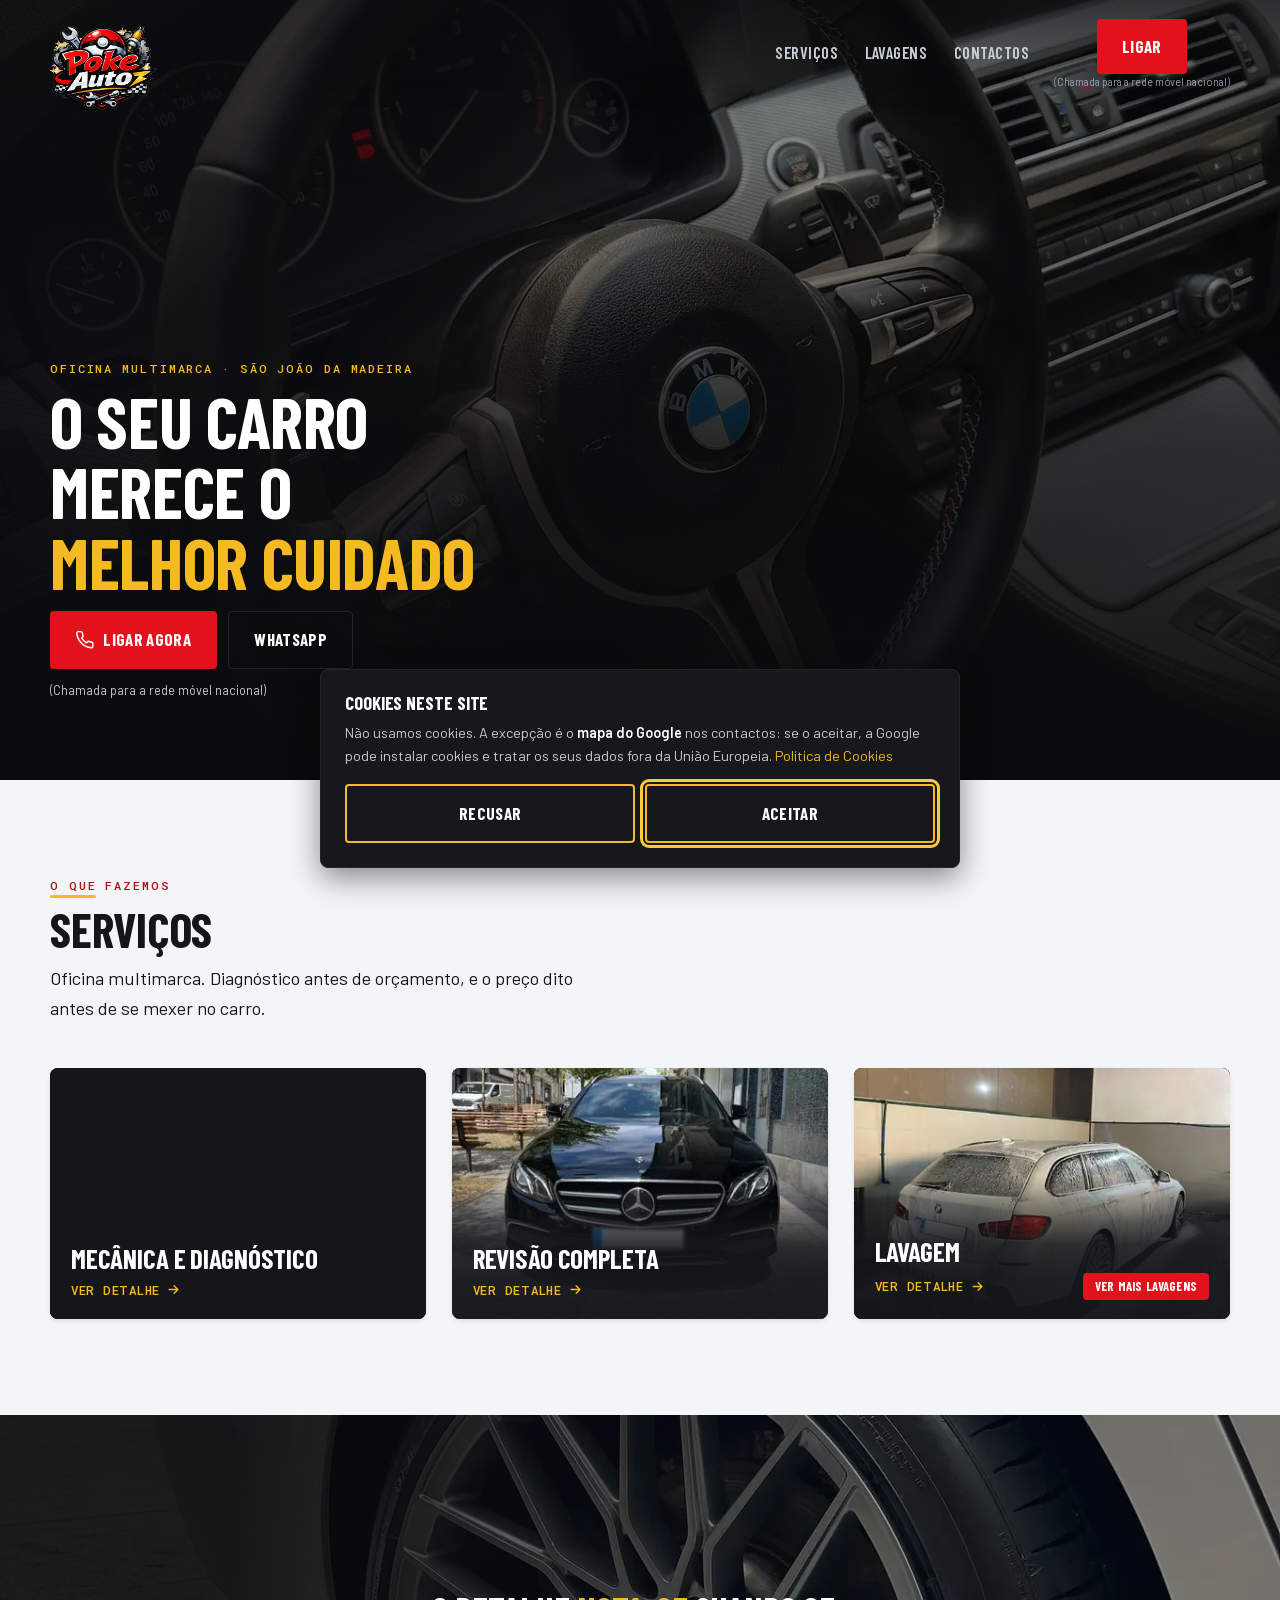
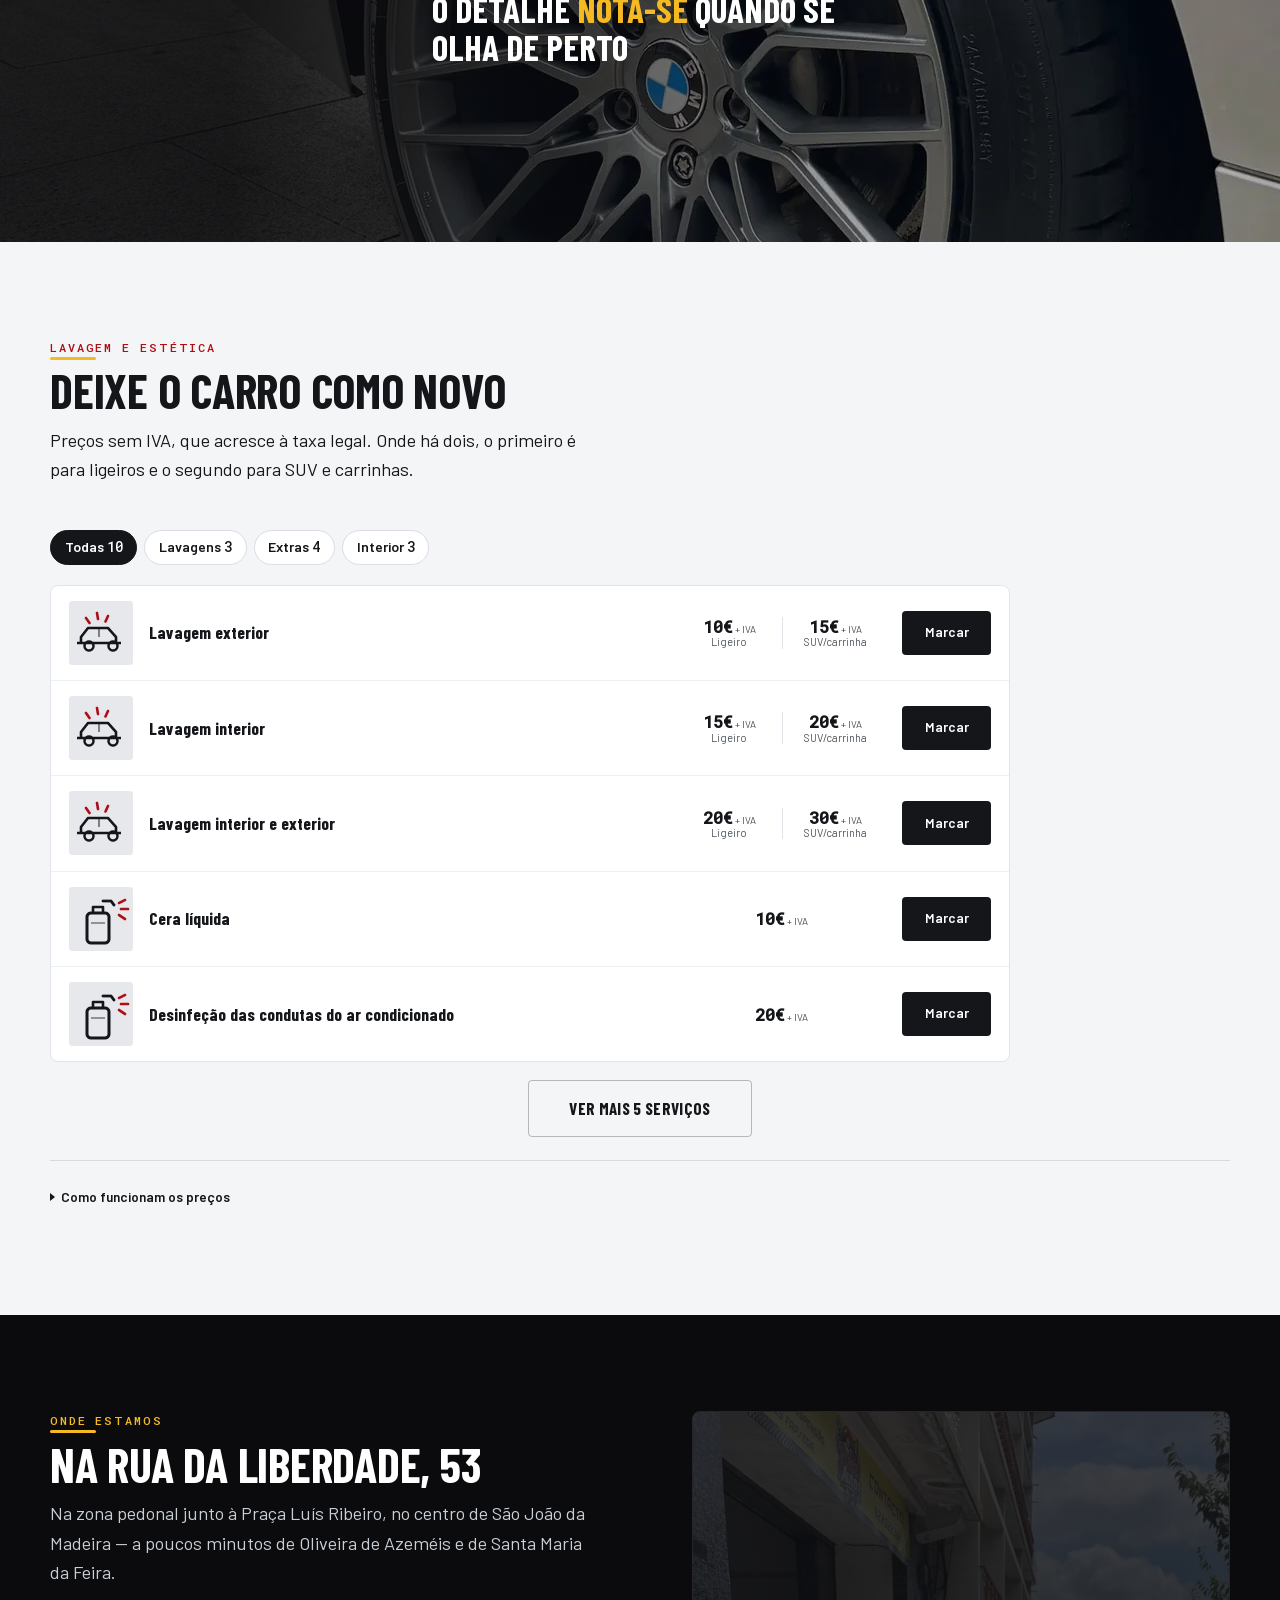
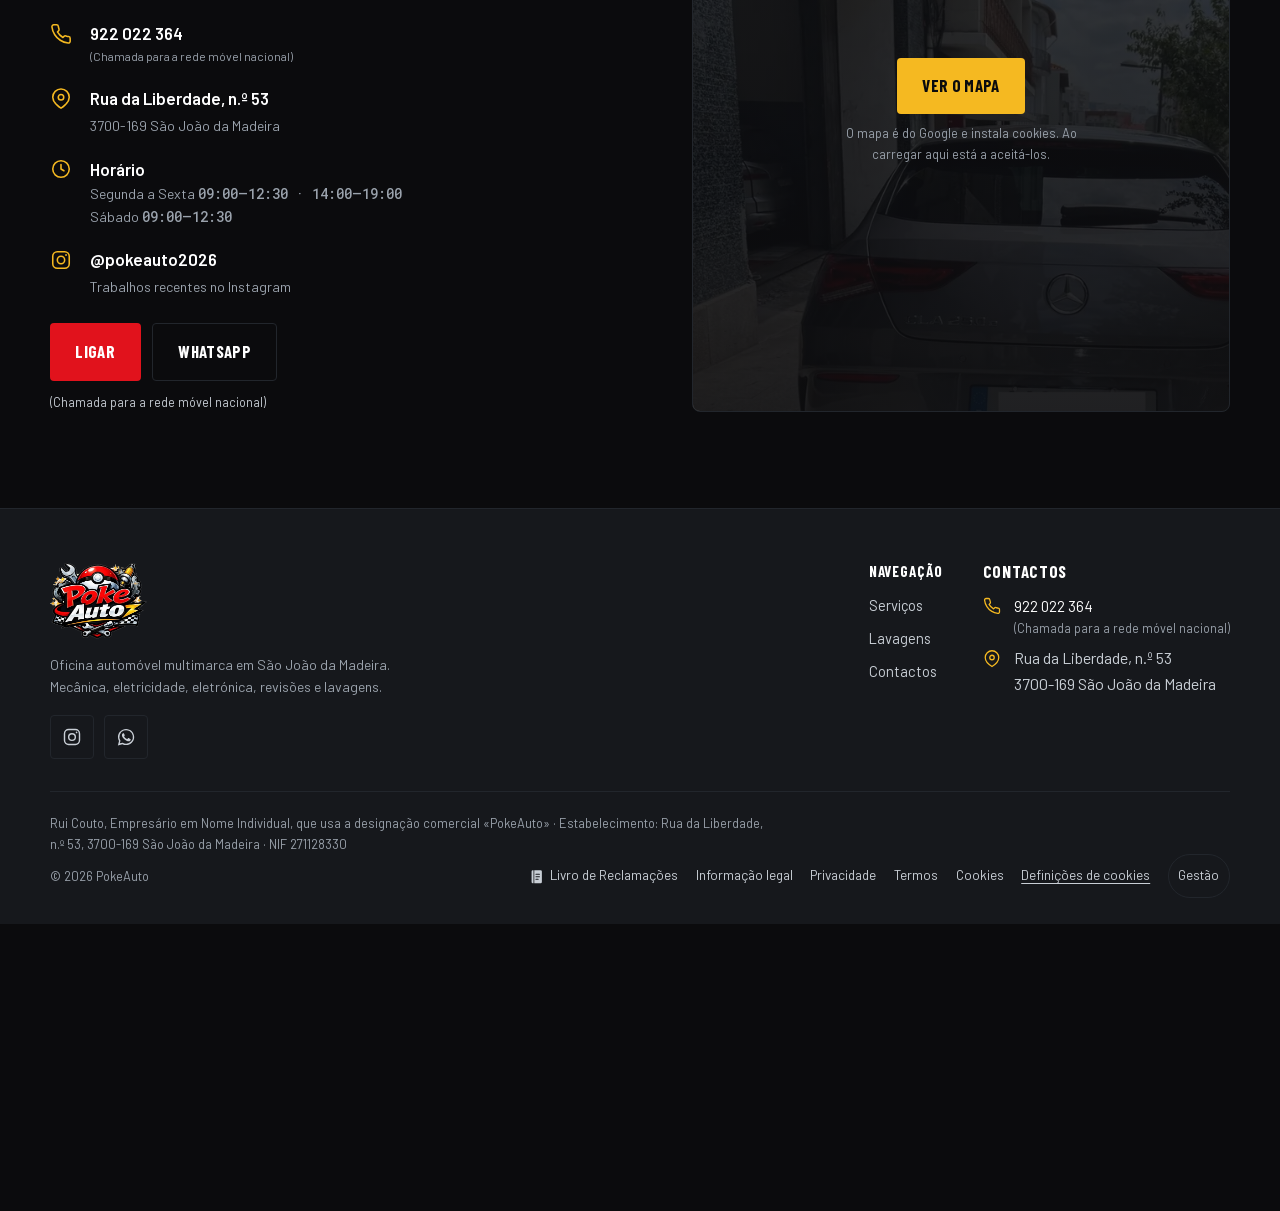
==== index.html @ 68533b1c "Livro de Reclamações só no rodapé: sai o bloco dos contactos O Renato (27 out): o Livro aparecia nos" ====
<!doctype html>
<html lang="pt-PT">
<head>
  <meta charset="utf-8" />
  <meta name="viewport" content="width=device-width, initial-scale=1" />
  <title>Oficina auto em São João da Madeira | PokeAuto</title>
  <meta name="description" content="Oficina multimarca em São João da Madeira: mecânica, eletricidade, eletrónica automóvel, revisão completa, lavagens e higienização do ar condicionado. Rua da Liberdade, 53." />
  <meta name="robots" content="max-image-preview:large" />
  <meta name="theme-color" content="#0B0B0D" />
  <link rel="canonical" href="https://pokeauto.pt/" />

  <link rel="icon" type="image/png" sizes="32x32" href="assets/img/favicon-32.png" />
  <link rel="icon" type="image/png" sizes="16x16" href="assets/img/favicon-16.png" />
  <link rel="apple-touch-icon" href="assets/img/apple-touch-icon.png" />

  <meta property="og:type" content="website" />
  <meta property="og:site_name" content="PokeAuto" />
  <meta property="og:title" content="Oficina auto em São João da Madeira | PokeAuto" />
  <meta property="og:description" content="Oficina multimarca em São João da Madeira: mecânica, eletricidade, eletrónica automóvel, revisão completa, lavagens e higienização do ar condicionado. Rua da Liberdade, 53." />
  <meta property="og:image" content="https://pokeauto.pt/assets/img/og.jpg?v=a6eccc4d62ec" />
  <meta property="og:image:width" content="1200" />
  <meta property="og:image:height" content="630" />
  <meta property="og:image:alt" content="PokeAuto — oficina auto em São João da Madeira" />
  <meta property="og:url" content="https://pokeauto.pt/" />
  <meta property="og:locale" content="pt_PT" />
  <meta name="twitter:card" content="summary_large_image" />

  <link rel="preload" as="font" type="font/woff2" href="assets/fonts/barlow-condensed-700.woff2" crossorigin />
  <link rel="preload" as="font" type="font/woff2" href="assets/fonts/barlow-400.woff2" crossorigin />
  <link rel="stylesheet" href="assets/css/fonts.css?v=83131796" />
  <link rel="stylesheet" href="assets/css/base.css?v=79c00ab8" />
  <link rel="stylesheet" href="assets/css/styles.css?v=ac8171dc" />
  <!-- Sem JavaScript o detalhe de cada serviço abre no lugar, com <details>.
       Com JavaScript passa para a folha; por isso está escondido por omissão. -->
  <noscript><style>.ficha__det{display:block}.ficha__mais{display:none}.ficha{cursor:auto}.carrossel__pista{grid-auto-flow:row;grid-auto-columns:auto;overflow:visible;scroll-snap-type:none}.carrossel__seta,.carrossel__pontos{display:none}.lavagens__ul>.lavagem{display:grid}</style></noscript>

  <!--pre:jsonld--><script type="application/ld+json">
{
  "@context": "https://schema.org",
  "@graph": [
    {
      "@type": [
        "AutoRepair",
        "AutoWash"
      ],
      "@id": "https://pokeauto.pt/#oficina",
      "name": "PokeAuto",
      "alternateName": [
        "Poke Auto"
      ],
      "description": "Oficina automóvel multimarca em São João da Madeira: mecânica, eletricidade, eletrónica automóvel, revisão completa, lavagens e higienização do ar condicionado.",
      "url": "https://pokeauto.pt/",
      "logo": "https://pokeauto.pt/assets/img/logo-760.webp",
      "image": "https://pokeauto.pt/assets/img/og.jpg?v=a6eccc4d62ec",
      "telephone": "+351922022364",
      "priceRange": "€€",
      "address": {
        "@type": "PostalAddress",
        "streetAddress": "Rua da Liberdade, n.º 53",
        "postalCode": "3700-169",
        "addressLocality": "São João da Madeira",
        "addressRegion": "Aveiro",
        "addressCountry": "PT"
      },
      "geo": {
        "@type": "GeoCoordinates",
        "latitude": 40.8988,
        "longitude": -8.491
      },
      "areaServed": [
        {
          "@type": "City",
          "name": "São João da Madeira"
        },
        {
          "@type": "City",
          "name": "Oliveira de Azeméis"
        },
        {
          "@type": "City",
          "name": "Santa Maria da Feira"
        }
      ],
      "sameAs": [
        "https://www.instagram.com/pokeauto2026"
      ],
      "hasOfferCatalog": {
        "@type": "OfferCatalog",
        "name": "Serviços de oficina",
        "itemListElement": [
          {
            "@type": "Offer",
            "itemOffered": {
              "@type": "Service",
              "name": "Mecânica e diagnóstico",
              "description": "Diagnóstico antes de orçamento, em vez de trocar peças à sorte."
            }
          },
          {
            "@type": "Offer",
            "itemOffered": {
              "@type": "Service",
              "name": "Revisão completa",
              "description": "Consumíveis substituídos e o resto verificado ponto por ponto."
            }
          },
          {
            "@type": "Offer",
            "itemOffered": {
              "@type": "Service",
              "name": "Lavagem",
              "description": "Por dentro e por fora, higienização do ar condicionado, bancos, jantes e cera. Com o preço à frente de cada serviço."
            }
          }
        ]
      },
      "vatID": "PT271128330",
      "openingHoursSpecification": [
        {
          "@type": "OpeningHoursSpecification",
          "dayOfWeek": [
            "https://schema.org/Monday",
            "https://schema.org/Tuesday",
            "https://schema.org/Wednesday",
            "https://schema.org/Thursday",
            "https://schema.org/Friday"
          ],
          "opens": "09:00",
          "closes": "12:30"
        },
        {
          "@type": "OpeningHoursSpecification",
          "dayOfWeek": [
            "https://schema.org/Monday",
            "https://schema.org/Tuesday",
            "https://schema.org/Wednesday",
            "https://schema.org/Thursday",
            "https://schema.org/Friday"
          ],
          "opens": "14:00",
          "closes": "19:00"
        },
        {
          "@type": "OpeningHoursSpecification",
          "dayOfWeek": [
            "https://schema.org/Saturday"
          ],
          "opens": "09:00",
          "closes": "12:30"
        }
      ]
    },
    {
      "@type": "WebSite",
      "@id": "https://pokeauto.pt/#site",
      "url": "https://pokeauto.pt/",
      "name": "PokeAuto",
      "inLanguage": "pt-PT",
      "publisher": {
        "@id": "https://pokeauto.pt/#oficina"
      }
    },
    {
      "@type": "WebPage",
      "@id": "https://pokeauto.pt/",
      "url": "https://pokeauto.pt/",
      "name": "PokeAuto — Oficina auto em São João da Madeira",
      "inLanguage": "pt-PT",
      "isPartOf": {
        "@id": "https://pokeauto.pt/#site"
      },
      "about": {
        "@id": "https://pokeauto.pt/#oficina"
      }
    }
  ]
}
  </script><!--/pre:jsonld-->
</head>
<body>
  <a class="salta-para" href="#conteudo">Saltar para o conteúdo</a>

  <!-- ============================================================ NAVBAR -->
  <header class="nav">
    <div class="nav__wrap">
      <a class="nav__marca" href="#inicio" aria-label="PokeAuto — início" data-fecha-menu>
        <img class="nav__logo" src="assets/img/logo-380.webp"
             srcset="assets/img/logo-380.webp 380w, assets/img/logo-760.webp 760w"
             sizes="(max-width:860px) 96px, 128px"
             alt="PokeAuto — oficina automóvel em São João da Madeira" width="380" height="299" fetchpriority="high" />
      </a>

      <nav class="nav__links" aria-label="Navegação principal">
        <a class="nav__link" href="#servicos">Serviços</a>
        <a class="nav__link" href="#lavagens">Lavagens</a>
        <a class="nav__link" href="#contactos">Contactos</a>
        <div class="nav__cta">
          <a class="btn btn--vermelho" href="tel:+351922022364" data-tel>Ligar</a>
          <!-- legal-comum:nota-chamada v1.1.0 --><small class="nota-chamada">(Chamada para a rede móvel nacional)</small><!-- /legal-comum:nota-chamada -->
        </div>
      </nav>

      <button class="nav__toggle" id="nav-toggle" type="button"
              aria-label="Abrir menu" aria-expanded="false" aria-controls="menu">
        <span></span>
      </button>
    </div>
  </header>

  <!-- ============================================ MENU DE ECRÃ INTEIRO -->
  <div class="menu" id="menu" role="dialog" aria-modal="true" aria-label="Menu de navegação">
    <div class="menu__topo">
      <img class="menu__logo" src="assets/img/logo-380.webp" alt="PokeAuto" width="380" height="299" />
      <button class="menu__fechar" type="button" id="menu-fechar" aria-label="Fechar menu">
        <svg viewBox="0 0 24 24" fill="none" stroke="currentColor" stroke-width="2" stroke-linecap="round" aria-hidden="true"><path d="M6 6 18 18M18 6 6 18"/></svg>
      </button>
    </div>

    <nav class="menu__links" aria-label="Navegação em telemóvel">
      <a class="menu__link" href="#servicos">Serviços</a>
      <a class="menu__link" href="#lavagens">Lavagens</a>
      <a class="menu__link" href="#contactos">Contactos</a>
    </nav>
    <div class="menu__acoes">
      <a class="btn btn--vermelho" href="tel:+351922022364" data-tel>Ligar agora</a>
      <a class="btn btn--fantasma" href="https://wa.me/351922022364" target="_blank" rel="noopener">WhatsApp</a>
      <!-- legal-comum:nota-chamada v1.1.0 --><small class="nota-chamada">(Chamada para a rede móvel nacional)</small><!-- /legal-comum:nota-chamada -->
    </div>
    <div class="menu__rodape">
      <a class="menu__tel" href="tel:+351922022364" data-tel>
        <svg viewBox="0 0 24 24" fill="none" stroke="currentColor" stroke-width="1.8" stroke-linecap="round" stroke-linejoin="round" aria-hidden="true"><path d="M22 16.9v3a2 2 0 0 1-2.2 2 19.8 19.8 0 0 1-8.6-3.1 19.5 19.5 0 0 1-6-6A19.8 19.8 0 0 1 2.1 4.2 2 2 0 0 1 4.1 2h3a2 2 0 0 1 2 1.7c.1 1 .4 1.9.7 2.8a2 2 0 0 1-.5 2.1L8.1 9.8a16 16 0 0 0 6 6l1.2-1.2a2 2 0 0 1 2.1-.5c.9.3 1.8.6 2.8.7a2 2 0 0 1 1.8 2.1Z"/></svg>
        <span class="mono" data-site="contactos.telefone">922 022 364</span>
      </a>
      <small data-site="contactos.custo_chamada">(Chamada para a rede móvel nacional)</small>
      <small><span data-site="contactos.morada_linha1">Rua da Liberdade, n.º 53</span> · <span data-site="contactos.morada_linha2">3700-169 São João da Madeira</span></small>
    </div>
  </div>

  <main id="conteudo">
    <!-- ============================================================ HERO -->
    <section class="hero hero--foto" id="inicio">
      <div class="hero__fundo" id="hero-foto" aria-hidden="true"><!--pre:hero-foto--><img src="assets/img/trabalhos/posto-conducao-1280.webp" srcset="assets/img/trabalhos/posto-conducao-320.webp 320w, assets/img/trabalhos/posto-conducao-420.webp 420w, assets/img/trabalhos/posto-conducao-480.webp 480w, assets/img/trabalhos/posto-conducao-560.webp 560w, assets/img/trabalhos/posto-conducao-640.webp 640w, assets/img/trabalhos/posto-conducao-760.webp 760w, assets/img/trabalhos/posto-conducao-840.webp 840w, assets/img/trabalhos/posto-conducao-960.webp 960w, assets/img/trabalhos/posto-conducao-1280.webp 1280w, assets/img/trabalhos/posto-conducao-1800.webp 1800w" sizes="100vw" alt="" width="1280" height="853" fetchpriority="high"><!--/pre:hero-foto-->
      </div>
      <div class="hero__veu" aria-hidden="true"></div>
      <div class="wrap">
        <div class="hero__copy">
          <p class="etiqueta" data-site="hero.etiqueta">Oficina multimarca · São João da Madeira</p>
          <h1 class="h-hero" id="hero-titulo"><!--pre:hero-titulo-->O seu carro merece o <em>melhor cuidado</em><!--/pre:hero-titulo--></h1>
          <p class="lead hero__lead" data-site="hero.lead" hidden></p>
          <div class="hero__acoes">
            <a class="btn btn--vermelho" href="tel:+351922022364" data-tel>
              <svg viewBox="0 0 24 24" fill="none" stroke="currentColor" stroke-width="1.8" stroke-linecap="round" stroke-linejoin="round" aria-hidden="true"><path d="M22 16.9v3a2 2 0 0 1-2.2 2 19.8 19.8 0 0 1-8.6-3.1 19.5 19.5 0 0 1-6-6A19.8 19.8 0 0 1 2.1 4.2 2 2 0 0 1 4.1 2h3a2 2 0 0 1 2 1.7c.1 1 .4 1.9.7 2.8a2 2 0 0 1-.5 2.1L8.1 9.8a16 16 0 0 0 6 6l1.2-1.2a2 2 0 0 1 2.1-.5c.9.3 1.8.6 2.8.7a2 2 0 0 1 1.8 2.1Z"/></svg>
              <span data-site="hero.cta_principal">Ligar agora</span>
            </a>
            <a class="btn btn--fantasma" href="https://wa.me/351922022364" target="_blank" rel="noopener"><span data-site="hero.cta_secundario">WhatsApp</span></a>
            <!-- legal-comum:nota-chamada v1.1.0 --><small class="nota-chamada">(Chamada para a rede móvel nacional)</small><!-- /legal-comum:nota-chamada -->
          </div>
          <p class="hero__nota" data-site="hero.nota" hidden></p>
        </div>
      </div>
    </section>



    <!-- ======================================================== SERVIÇOS -->
    <section class="seccao seccao--claro" id="servicos" aria-labelledby="servicos-t">
      <div class="wrap">
        <div class="cabeca">
          <p class="etiqueta">O que fazemos</p>
          <div class="filete"></div>
          <h2 class="h-sec" id="servicos-t">Serviços</h2>
          <p class="lead">Oficina multimarca. Diagnóstico antes de orçamento, e o preço dito antes de se mexer no carro.</p>
        </div>
        <div class="servs" id="servicos-lista"><!--pre:servicos-lista--><article class="serv" id="servico-mecanica" data-reveal=""><span id="servico-eletricidade"></span><span id="servico-eletronica"></span><div class="serv__capa" aria-hidden="true"><img src="assets/img/trabalhos/posto-conducao-640.webp" srcset="assets/img/trabalhos/posto-conducao-320.webp 320w, assets/img/trabalhos/posto-conducao-420.webp 420w, assets/img/trabalhos/posto-conducao-480.webp 480w, assets/img/trabalhos/posto-conducao-560.webp 560w, assets/img/trabalhos/posto-conducao-640.webp 640w, assets/img/trabalhos/posto-conducao-760.webp 760w, assets/img/trabalhos/posto-conducao-840.webp 840w, assets/img/trabalhos/posto-conducao-960.webp 960w, assets/img/trabalhos/posto-conducao-1280.webp 1280w, assets/img/trabalhos/posto-conducao-1800.webp 1800w" sizes="(max-width:700px) 92vw, (max-width:1100px) 46vw, 24rem" alt="" loading="lazy" decoding="async" width="640" height="427"></div><div class="serv__corpo"><h3 class="serv__tit">Mecânica e diagnóstico</h3><div class="serv__accoes"><button class="serv__accao" type="button" data-abrir="mecanica">Ver detalhe<svg viewBox="0 0 24 24" fill="none" stroke="currentColor" stroke-width="2.2" stroke-linecap="round" stroke-linejoin="round" aria-hidden="true"><path d="M5 12h13M13 6l6 6-6 6"></path></svg></button></div></div><details class="ficha__det" id="detalhe-mecanica"><summary>Ver detalhe — Mecânica e diagnóstico</summary><div class="ficha__det-corpo"><h4 class="folha__tit" tabindex="-1">Mecânica e diagnóstico</h4><p class="folha__desc">Diagnóstico antes de orçamento, em vez de trocar peças à sorte.</p><div class="carrossel" data-carrossel=""><div class="carrossel__pista" tabindex="0" role="group" aria-label="Fotografias — Mecânica e diagnóstico"><figure class="folha__foto"><img src="assets/img/trabalhos/posto-conducao-640.webp" srcset="assets/img/trabalhos/posto-conducao-320.webp 320w, assets/img/trabalhos/posto-conducao-420.webp 420w, assets/img/trabalhos/posto-conducao-480.webp 480w, assets/img/trabalhos/posto-conducao-560.webp 560w, assets/img/trabalhos/posto-conducao-640.webp 640w, assets/img/trabalhos/posto-conducao-760.webp 760w, assets/img/trabalhos/posto-conducao-840.webp 840w, assets/img/trabalhos/posto-conducao-960.webp 960w, assets/img/trabalhos/posto-conducao-1280.webp 1280w, assets/img/trabalhos/posto-conducao-1800.webp 1800w" sizes="(max-width:48rem) 92vw, 42rem" alt="Painel de instrumentos — onde começa o diagnóstico" loading="lazy" decoding="async" width="640" height="427"><figcaption>Painel de instrumentos — onde começa o diagnóstico</figcaption></figure><figure class="folha__foto"><img src="assets/img/trabalhos/bmw-serie5-frente-640.webp" srcset="assets/img/trabalhos/bmw-serie5-frente-320.webp 320w, assets/img/trabalhos/bmw-serie5-frente-400.webp 400w, assets/img/trabalhos/bmw-serie5-frente-480.webp 480w, assets/img/trabalhos/bmw-serie5-frente-560.webp 560w, assets/img/trabalhos/bmw-serie5-frente-640.webp 640w, assets/img/trabalhos/bmw-serie5-frente-840.webp 840w" sizes="(max-width:48rem) 92vw, 42rem" alt="BMW Série 5 entregue ao cliente" loading="lazy" decoding="async" width="640" height="800"><figcaption>BMW Série 5 entregue ao cliente</figcaption></figure></div><button class="carrossel__seta carrossel__seta--ant" type="button" data-passo="-1" aria-label="Fotografia anterior"><svg viewBox="0 0 24 24" fill="none" stroke="currentColor" stroke-width="2.2" stroke-linecap="round" stroke-linejoin="round" aria-hidden="true"><path d="M15 5l-7 7 7 7"></path></svg></button><button class="carrossel__seta carrossel__seta--seg" type="button" data-passo="1" aria-label="Fotografia seguinte"><svg viewBox="0 0 24 24" fill="none" stroke="currentColor" stroke-width="2.2" stroke-linecap="round" stroke-linejoin="round" aria-hidden="true"><path d="M9 5l7 7-7 7"></path></svg></button></div><p class="folha__legenda" aria-live="polite"></p><div class="carrossel__pontos"><button class="carrossel__ponto" type="button" data-ir="0" aria-current="true" aria-label="Fotografia 1 de 2"></button><button class="carrossel__ponto" type="button" data-ir="1" aria-label="Fotografia 2 de 2"></button></div></div></details></article><article class="serv" id="servico-revisao" data-reveal=""><div class="serv__capa" aria-hidden="true"><img src="assets/img/trabalhos/mercedes-classe-e-frente-640.webp" srcset="assets/img/trabalhos/mercedes-classe-e-frente-320.webp 320w, assets/img/trabalhos/mercedes-classe-e-frente-400.webp 400w, assets/img/trabalhos/mercedes-classe-e-frente-480.webp 480w, assets/img/trabalhos/mercedes-classe-e-frente-560.webp 560w, assets/img/trabalhos/mercedes-classe-e-frente-640.webp 640w, assets/img/trabalhos/mercedes-classe-e-frente-840.webp 840w" sizes="(max-width:700px) 92vw, (max-width:1100px) 46vw, 24rem" alt="" loading="lazy" decoding="async" width="640" height="800"></div><div class="serv__corpo"><h3 class="serv__tit">Revisão completa</h3><div class="serv__accoes"><button class="serv__accao" type="button" data-abrir="revisao">Ver detalhe<svg viewBox="0 0 24 24" fill="none" stroke="currentColor" stroke-width="2.2" stroke-linecap="round" stroke-linejoin="round" aria-hidden="true"><path d="M5 12h13M13 6l6 6-6 6"></path></svg></button></div></div><details class="ficha__det" id="detalhe-revisao"><summary>Ver detalhe — Revisão completa</summary><div class="ficha__det-corpo"><h4 class="folha__tit" tabindex="-1">Revisão completa</h4><p class="folha__desc">Consumíveis substituídos e o resto verificado ponto por ponto.</p><div class="carrossel" data-carrossel=""><div class="carrossel__pista" tabindex="0" role="group" aria-label="Fotografias — Revisão completa"><figure class="folha__foto"><img src="assets/img/trabalhos/mercedes-classe-e-frente-640.webp" srcset="assets/img/trabalhos/mercedes-classe-e-frente-320.webp 320w, assets/img/trabalhos/mercedes-classe-e-frente-400.webp 400w, assets/img/trabalhos/mercedes-classe-e-frente-480.webp 480w, assets/img/trabalhos/mercedes-classe-e-frente-560.webp 560w, assets/img/trabalhos/mercedes-classe-e-frente-640.webp 640w, assets/img/trabalhos/mercedes-classe-e-frente-840.webp 840w" sizes="(max-width:48rem) 92vw, 42rem" alt="Mercedes Classe E pronto a entregar" loading="lazy" decoding="async" width="640" height="800"><figcaption>Mercedes Classe E pronto a entregar</figcaption></figure><figure class="folha__foto"><img src="assets/img/trabalhos/fachada-oficina-640.webp" srcset="assets/img/trabalhos/fachada-oficina-320.webp 320w, assets/img/trabalhos/fachada-oficina-400.webp 400w, assets/img/trabalhos/fachada-oficina-480.webp 480w, assets/img/trabalhos/fachada-oficina-640.webp 640w, assets/img/trabalhos/fachada-oficina-840.webp 840w, assets/img/trabalhos/fachada-oficina-960.webp 960w" sizes="(max-width:48rem) 92vw, 42rem" alt="Carro à porta da oficina, na Rua da Liberdade, 53" loading="lazy" decoding="async" width="640" height="800"><figcaption>Carro à porta da oficina, na Rua da Liberdade, 53</figcaption></figure></div><button class="carrossel__seta carrossel__seta--ant" type="button" data-passo="-1" aria-label="Fotografia anterior"><svg viewBox="0 0 24 24" fill="none" stroke="currentColor" stroke-width="2.2" stroke-linecap="round" stroke-linejoin="round" aria-hidden="true"><path d="M15 5l-7 7 7 7"></path></svg></button><button class="carrossel__seta carrossel__seta--seg" type="button" data-passo="1" aria-label="Fotografia seguinte"><svg viewBox="0 0 24 24" fill="none" stroke="currentColor" stroke-width="2.2" stroke-linecap="round" stroke-linejoin="round" aria-hidden="true"><path d="M9 5l7 7-7 7"></path></svg></button></div><p class="folha__legenda" aria-live="polite"></p><div class="carrossel__pontos"><button class="carrossel__ponto" type="button" data-ir="0" aria-current="true" aria-label="Fotografia 1 de 2"></button><button class="carrossel__ponto" type="button" data-ir="1" aria-label="Fotografia 2 de 2"></button></div></div></details></article><article class="serv" id="servico-lavagens" data-reveal=""><span id="servico-lavagem-exterior"></span><span id="servico-lavagem-interior"></span><span id="servico-personalizacao"></span><div class="serv__capa" aria-hidden="true"><img src="assets/img/trabalhos/lavagem-espuma-oficina-640.webp" srcset="assets/img/trabalhos/lavagem-espuma-oficina-320.webp 320w, assets/img/trabalhos/lavagem-espuma-oficina-400.webp 400w, assets/img/trabalhos/lavagem-espuma-oficina-420.webp 420w, assets/img/trabalhos/lavagem-espuma-oficina-480.webp 480w, assets/img/trabalhos/lavagem-espuma-oficina-560.webp 560w, assets/img/trabalhos/lavagem-espuma-oficina-640.webp 640w, assets/img/trabalhos/lavagem-espuma-oficina-760.webp 760w" sizes="(max-width:700px) 92vw, (max-width:1100px) 46vw, 24rem" alt="" loading="lazy" decoding="async" width="640" height="800"></div><div class="serv__corpo"><h3 class="serv__tit">Lavagem</h3><div class="serv__accoes"><button class="serv__accao" type="button" data-abrir="lavagens">Ver detalhe<svg viewBox="0 0 24 24" fill="none" stroke="currentColor" stroke-width="2.2" stroke-linecap="round" stroke-linejoin="round" aria-hidden="true"><path d="M5 12h13M13 6l6 6-6 6"></path></svg></button><a class="btn btn--vermelho serv__btn" href="#lavagens">Ver mais lavagens</a></div></div><details class="ficha__det" id="detalhe-lavagens"><summary>Ver detalhe — Lavagem</summary><div class="ficha__det-corpo"><h4 class="folha__tit" tabindex="-1">Lavagem</h4><p class="folha__desc">Por dentro e por fora, higienização do ar condicionado, bancos, jantes e cera. Com o preço à frente de cada serviço.</p><div class="carrossel" data-carrossel=""><div class="carrossel__pista" tabindex="0" role="group" aria-label="Fotografias — Lavagem"><figure class="folha__foto"><img src="assets/img/trabalhos/lavagem-espuma-oficina-640.webp" srcset="assets/img/trabalhos/lavagem-espuma-oficina-320.webp 320w, assets/img/trabalhos/lavagem-espuma-oficina-400.webp 400w, assets/img/trabalhos/lavagem-espuma-oficina-420.webp 420w, assets/img/trabalhos/lavagem-espuma-oficina-480.webp 480w, assets/img/trabalhos/lavagem-espuma-oficina-560.webp 560w, assets/img/trabalhos/lavagem-espuma-oficina-640.webp 640w, assets/img/trabalhos/lavagem-espuma-oficina-760.webp 760w" sizes="(max-width:48rem) 92vw, 42rem" alt="Espuma activa na box de lavagem" loading="lazy" decoding="async" width="640" height="800"><figcaption>Espuma activa na box de lavagem</figcaption></figure><figure class="folha__foto"><img src="assets/img/trabalhos/mercedes-cla-frente-640.webp" srcset="assets/img/trabalhos/mercedes-cla-frente-320.webp 320w, assets/img/trabalhos/mercedes-cla-frente-400.webp 400w, assets/img/trabalhos/mercedes-cla-frente-480.webp 480w, assets/img/trabalhos/mercedes-cla-frente-560.webp 560w, assets/img/trabalhos/mercedes-cla-frente-640.webp 640w, assets/img/trabalhos/mercedes-cla-frente-840.webp 840w" sizes="(max-width:48rem) 92vw, 42rem" alt="Mercedes CLA depois da lavagem exterior" loading="lazy" decoding="async" width="640" height="800"><figcaption>Mercedes CLA depois da lavagem exterior</figcaption></figure><figure class="folha__foto"><img src="assets/img/trabalhos/interior-bmw-limpo-640.webp" srcset="assets/img/trabalhos/interior-bmw-limpo-320.webp 320w, assets/img/trabalhos/interior-bmw-limpo-400.webp 400w, assets/img/trabalhos/interior-bmw-limpo-480.webp 480w, assets/img/trabalhos/interior-bmw-limpo-560.webp 560w, assets/img/trabalhos/interior-bmw-limpo-640.webp 640w, assets/img/trabalhos/interior-bmw-limpo-840.webp 840w" sizes="(max-width:48rem) 92vw, 42rem" alt="Habitáculo tratado — tablier, consola e estofos" loading="lazy" decoding="async" width="640" height="800"><figcaption>Habitáculo tratado — tablier, consola e estofos</figcaption></figure><figure class="folha__foto"><img src="assets/img/trabalhos/interior-mercedes-limpo-640.webp" srcset="assets/img/trabalhos/interior-mercedes-limpo-320.webp 320w, assets/img/trabalhos/interior-mercedes-limpo-400.webp 400w, assets/img/trabalhos/interior-mercedes-limpo-480.webp 480w, assets/img/trabalhos/interior-mercedes-limpo-560.webp 560w, assets/img/trabalhos/interior-mercedes-limpo-640.webp 640w, assets/img/trabalhos/interior-mercedes-limpo-840.webp 840w" sizes="(max-width:48rem) 92vw, 42rem" alt="Posto de condução depois da higienização" loading="lazy" decoding="async" width="640" height="800"><figcaption>Posto de condução depois da higienização</figcaption></figure></div><button class="carrossel__seta carrossel__seta--ant" type="button" data-passo="-1" aria-label="Fotografia anterior"><svg viewBox="0 0 24 24" fill="none" stroke="currentColor" stroke-width="2.2" stroke-linecap="round" stroke-linejoin="round" aria-hidden="true"><path d="M15 5l-7 7 7 7"></path></svg></button><button class="carrossel__seta carrossel__seta--seg" type="button" data-passo="1" aria-label="Fotografia seguinte"><svg viewBox="0 0 24 24" fill="none" stroke="currentColor" stroke-width="2.2" stroke-linecap="round" stroke-linejoin="round" aria-hidden="true"><path d="M9 5l7 7-7 7"></path></svg></button></div><p class="folha__legenda" aria-live="polite"></p><div class="carrossel__pontos"><button class="carrossel__ponto" type="button" data-ir="0" aria-current="true" aria-label="Fotografia 1 de 4"></button><button class="carrossel__ponto" type="button" data-ir="1" aria-label="Fotografia 2 de 4"></button><button class="carrossel__ponto" type="button" data-ir="2" aria-label="Fotografia 3 de 4"></button><button class="carrossel__ponto" type="button" data-ir="3" aria-label="Fotografia 4 de 4"></button></div></div></details></article><!--/pre:servicos-lista--></div>
      </div>
    </section>


    <!-- ======================================================= PROMOÇÕES ===
         Esta secção é desenhada SÓ pelo app.js, no browser de quem visita, e de
         propósito NÃO tem marcadores de pré-render nem entra nas ZONAS do
         prerender.py. (Não se escreve aqui a sintaxe desses marcadores: o «fecha
         comentário» que ela leva fechava ESTE comentário e o resto do texto
         aparecia na página. Aconteceu, e esteve no ar.)
         É essa decisão que resolve o problema do relógio: o
         index.html congelado nunca chega a conter uma campanha, e por isso nunca
         a pode anunciar depois de ela acabar.

         Medido antes de decidir: a ronda diária do workflow, que seria o único
         relógio deste site, não corre à hora agendada — nas 13 execuções que
         existem no repositório correu com 58 min a 3h48 de atraso, o que daria
         uma janela de 8 a 11 horas com uma campanha expirada no ar, mais 10
         minutos de cache do GitHub Pages. Assim a janela é zero.

         O preço: a campanha nunca é indexada nem aparece nas pré-visualizações
         de links do WhatsApp e do Facebook. É deliberado.

         A secção fica SEMPRE no ficheiro e é o CSS que a esconde quando não há
         nada a decorrer — remover secções em runtime já custou caro neste
         repositório (ver o comentário em app.js, na secção das lavagens). -->
    <section class="seccao seccao--promo" id="promocoes" aria-labelledby="promocoes-t">
      <div class="wrap">
        <div class="cabeca">
          <p class="etiqueta">A decorrer</p>
          <div class="filete"></div>
          <h2 class="h-sec" id="promocoes-t">Promoções</h2>
          <p class="lead" hidden></p>
        </div>
        <div class="promos" id="promocoes-lista"></div>
      </div>
    </section>

    <!-- =================================================== FAIXA-TEXTURA -->
    <div class="faixa" id="faixa" aria-hidden="true"><!--pre:faixa--><img src="assets/img/trabalhos/faixa-jante-1280.webp" srcset="assets/img/trabalhos/faixa-jante-320.webp 320w, assets/img/trabalhos/faixa-jante-480.webp 480w, assets/img/trabalhos/faixa-jante-640.webp 640w, assets/img/trabalhos/faixa-jante-840.webp 840w, assets/img/trabalhos/faixa-jante-1280.webp 1280w, assets/img/trabalhos/faixa-jante-1800.webp 1800w" sizes="100vw" alt="" loading="lazy" width="1280" height="427"><div class="faixa__txt"><p>O detalhe <em>nota-se</em> quando se olha de perto</p></div><!--/pre:faixa-->
    </div>


    <!-- ================================================ BALCÃO DE PEÇAS -->
    <section class="seccao seccao--claro" id="lavagens" aria-labelledby="lavagens-t">
      <div class="wrap">
        <div class="cabeca">
          <p class="etiqueta">Lavagem e estética</p>
          <div class="filete"></div>
          <h2 class="h-sec" id="lavagens-t">Deixe o carro como novo</h2>
          <p class="lead">Preços sem IVA, que acresce à taxa legal. Onde há dois, o primeiro é para ligeiros e o segundo para SUV e carrinhas.</p>
        </div>
        <div class="lavagens__filtros" id="lavagens-filtros"></div>
        <!-- Diz em voz alta quantos serviços ficaram depois de filtrar. Quem não vê
             a lista encolher não tem outra forma de saber que o filtro actuou. -->
        <p class="visually-hidden" id="lavagens-aviso" role="status" aria-live="polite"></p>
        <div class="lavagens__lista" id="lavagens-lista"><!--pre:lavagens-lista--><ul class="lavagens__ul"><li class="lavagem" data-cat="Lavagens"><div class="lavagem__fig"><img src="assets/img/lavagens/cat-lavagens-128.webp" srcset="assets/img/lavagens/cat-lavagens-128.webp 128w, assets/img/lavagens/cat-lavagens-192.webp 192w" sizes="64px" alt="" loading="lazy" decoding="async" width="128" height="128"></div><div><div class="lavagem__nome">Lavagem exterior</div></div><div class="lavagem__dir"><span class="lavagem__preco"><span class="lavagem__tarifa"><b>10€<span class="lavagem__iva"> + IVA</span></b><small>Ligeiro</small></span><span class="lavagem__tarifa"><b>15€<span class="lavagem__iva"> + IVA</span></b><small>SUV/carrinha</small></span></span><a class="lavagem__btn" href="https://wa.me/351922022364?text=Ol%C3%A1!%20Queria%20marcar%3A%20Lavagem%20exterior" target="_blank" rel="noopener" aria-label="Marcar: Lavagem exterior">Marcar</a></div></li><li class="lavagem" data-cat="Lavagens"><div class="lavagem__fig"><img src="assets/img/lavagens/cat-lavagens-128.webp" srcset="assets/img/lavagens/cat-lavagens-128.webp 128w, assets/img/lavagens/cat-lavagens-192.webp 192w" sizes="64px" alt="" loading="lazy" decoding="async" width="128" height="128"></div><div><div class="lavagem__nome">Lavagem interior</div></div><div class="lavagem__dir"><span class="lavagem__preco"><span class="lavagem__tarifa"><b>15€<span class="lavagem__iva"> + IVA</span></b><small>Ligeiro</small></span><span class="lavagem__tarifa"><b>20€<span class="lavagem__iva"> + IVA</span></b><small>SUV/carrinha</small></span></span><a class="lavagem__btn" href="https://wa.me/351922022364?text=Ol%C3%A1!%20Queria%20marcar%3A%20Lavagem%20interior" target="_blank" rel="noopener" aria-label="Marcar: Lavagem interior">Marcar</a></div></li><li class="lavagem" data-cat="Lavagens"><div class="lavagem__fig"><img src="assets/img/lavagens/cat-lavagens-128.webp" srcset="assets/img/lavagens/cat-lavagens-128.webp 128w, assets/img/lavagens/cat-lavagens-192.webp 192w" sizes="64px" alt="" loading="lazy" decoding="async" width="128" height="128"></div><div><div class="lavagem__nome">Lavagem interior e exterior</div></div><div class="lavagem__dir"><span class="lavagem__preco"><span class="lavagem__tarifa"><b>20€<span class="lavagem__iva"> + IVA</span></b><small>Ligeiro</small></span><span class="lavagem__tarifa"><b>30€<span class="lavagem__iva"> + IVA</span></b><small>SUV/carrinha</small></span></span><a class="lavagem__btn" href="https://wa.me/351922022364?text=Ol%C3%A1!%20Queria%20marcar%3A%20Lavagem%20interior%20e%20exterior" target="_blank" rel="noopener" aria-label="Marcar: Lavagem interior e exterior">Marcar</a></div></li><li class="lavagem" data-cat="Extras"><div class="lavagem__fig"><img src="assets/img/lavagens/cat-tratamentos-128.webp" srcset="assets/img/lavagens/cat-tratamentos-128.webp 128w, assets/img/lavagens/cat-tratamentos-192.webp 192w" sizes="64px" alt="" loading="lazy" decoding="async" width="128" height="128"></div><div><div class="lavagem__nome">Cera líquida</div></div><div class="lavagem__dir"><span class="lavagem__preco"><b class="lavagem__unico">10€<span class="lavagem__iva"> + IVA</span></b></span><a class="lavagem__btn" href="https://wa.me/351922022364?text=Ol%C3%A1!%20Queria%20marcar%3A%20Cera%20l%C3%ADquida%20(10%E2%82%AC%20%2B%20IVA)" target="_blank" rel="noopener" aria-label="Marcar: Cera líquida">Marcar</a></div></li><li class="lavagem" data-cat="Extras"><div class="lavagem__fig"><img src="assets/img/lavagens/cat-tratamentos-128.webp" srcset="assets/img/lavagens/cat-tratamentos-128.webp 128w, assets/img/lavagens/cat-tratamentos-192.webp 192w" sizes="64px" alt="" loading="lazy" decoding="async" width="128" height="128"></div><div><div class="lavagem__nome">Desinfeção das condutas do ar condicionado</div></div><div class="lavagem__dir"><span class="lavagem__preco"><b class="lavagem__unico">20€<span class="lavagem__iva"> + IVA</span></b></span><a class="lavagem__btn" href="https://wa.me/351922022364?text=Ol%C3%A1!%20Queria%20marcar%3A%20Desinfe%C3%A7%C3%A3o%20das%20condutas%20do%20ar%20condicionado%20(20%E2%82%AC%20%2B%20IVA)" target="_blank" rel="noopener" aria-label="Marcar: Desinfeção das condutas do ar condicionado">Marcar</a></div></li><li class="lavagem" data-cat="Extras"><div class="lavagem__fig"><img src="assets/img/lavagens/cat-tratamentos-128.webp" srcset="assets/img/lavagens/cat-tratamentos-128.webp 128w, assets/img/lavagens/cat-tratamentos-192.webp 192w" sizes="64px" alt="" loading="lazy" decoding="async" width="128" height="128"></div><div><div class="lavagem__nome">Polimento de óticas</div></div><div class="lavagem__dir"><span class="lavagem__preco"><b class="lavagem__unico">40€<span class="lavagem__iva"> + IVA</span></b><small class="lavagem__nota">por unidade</small></span><a class="lavagem__btn" href="https://wa.me/351922022364?text=Ol%C3%A1!%20Queria%20marcar%3A%20Polimento%20de%20%C3%B3ticas%20(40%E2%82%AC%20%2B%20IVA%20por%20unidade)" target="_blank" rel="noopener" aria-label="Marcar: Polimento de óticas">Marcar</a></div></li><li class="lavagem" data-cat="Extras"><div class="lavagem__fig"><img src="assets/img/lavagens/cat-tratamentos-128.webp" srcset="assets/img/lavagens/cat-tratamentos-128.webp 128w, assets/img/lavagens/cat-tratamentos-192.webp 192w" sizes="64px" alt="" loading="lazy" decoding="async" width="128" height="128"></div><div><div class="lavagem__nome">Lavagem de jante</div><div class="lavagem__meta">Inclui a remoção da jante para limpeza profunda</div></div><div class="lavagem__dir"><span class="lavagem__preco"><b class="lavagem__unico">5€<span class="lavagem__iva"> + IVA</span></b><small class="lavagem__nota">por jante</small></span><a class="lavagem__btn" href="https://wa.me/351922022364?text=Ol%C3%A1!%20Queria%20marcar%3A%20Lavagem%20de%20jante%20(5%E2%82%AC%20%2B%20IVA%20por%20jante)" target="_blank" rel="noopener" aria-label="Marcar: Lavagem de jante">Marcar</a></div></li><li class="lavagem" data-cat="Interior"><div class="lavagem__fig"><img src="assets/img/lavagens/cat-interior-128.webp" srcset="assets/img/lavagens/cat-interior-128.webp 128w, assets/img/lavagens/cat-interior-192.webp 192w" sizes="64px" alt="" loading="lazy" decoding="async" width="128" height="128"></div><div><div class="lavagem__nome">Lavagem e higienização completa do interior</div><div class="lavagem__meta">Remoção e lavagem dos bancos, do chão e do tejadilho, higienização das condutas do ar condicionado, limpeza e remoção de manchas</div></div><div class="lavagem__dir"><span class="lavagem__preco"><b class="lavagem__unico lavagem__consulta">Sob consulta</b></span><a class="lavagem__btn" href="https://wa.me/351922022364?text=Ol%C3%A1!%20Queria%20marcar%3A%20Lavagem%20e%20higieniza%C3%A7%C3%A3o%20completa%20do%20interior" target="_blank" rel="noopener" aria-label="Marcar: Lavagem e higienização completa do interior">Marcar</a></div></li><li class="lavagem" data-cat="Interior"><div class="lavagem__fig"><img src="assets/img/lavagens/cat-interior-128.webp" srcset="assets/img/lavagens/cat-interior-128.webp 128w, assets/img/lavagens/cat-interior-192.webp 192w" sizes="64px" alt="" loading="lazy" decoding="async" width="128" height="128"></div><div><div class="lavagem__nome">Limpeza de bancos</div></div><div class="lavagem__dir"><span class="lavagem__preco"><b class="lavagem__unico">10€<span class="lavagem__iva"> + IVA</span></b><small class="lavagem__nota">por banco</small></span><a class="lavagem__btn" href="https://wa.me/351922022364?text=Ol%C3%A1!%20Queria%20marcar%3A%20Limpeza%20de%20bancos%20(10%E2%82%AC%20%2B%20IVA%20por%20banco)" target="_blank" rel="noopener" aria-label="Marcar: Limpeza de bancos">Marcar</a></div></li><li class="lavagem" data-cat="Interior"><div class="lavagem__fig"><img src="assets/img/lavagens/cat-interior-128.webp" srcset="assets/img/lavagens/cat-interior-128.webp 128w, assets/img/lavagens/cat-interior-192.webp 192w" sizes="64px" alt="" loading="lazy" decoding="async" width="128" height="128"></div><div><div class="lavagem__nome">Sujidade profunda</div><div class="lavagem__meta">Pelo de animais, areia, manchas difíceis, terra ou barro. Cobra-se por cada hora acima do tempo médio de lavagem, que é de 1 h 30</div></div><div class="lavagem__dir"><span class="lavagem__preco"><b class="lavagem__unico">10€<span class="lavagem__iva"> + IVA</span></b><small class="lavagem__nota">por hora</small></span><a class="lavagem__btn" href="https://wa.me/351922022364?text=Ol%C3%A1!%20Queria%20marcar%3A%20Sujidade%20profunda%20(10%E2%82%AC%20%2B%20IVA%20por%20hora)" target="_blank" rel="noopener" aria-label="Marcar: Sujidade profunda">Marcar</a></div></li></ul><!--/pre:lavagens-lista--></div>
        <!-- O botão «Ver mais» é criado pelo JavaScript e vive AQUI, fora dos
             marcadores de pré-render. Se ficasse lá dentro era congelado no
             HTML servido, e quem não tem JavaScript via um botão morto — com
             os serviços escondidos e sem forma de os mostrar. -->
        <div class="lavagens__mais" id="lavagens-mais"></div>

        <!-- Isto deixou de ser um catálogo de bens e passou a ser uma tabela de
             preços de serviços, portanto as condições são outras. Cai o DL
             84/2021 (garantia de conformidade de bens) e cai o DL 138/90 art.
             6.º (preço por unidade de medida, que só se aplica ao que se vende
             a peso ou a volume).

             O botão «Marcar» abre uma conversa — não fecha contrato nenhum. O
             contrato faz-se na oficina, com o carro à frente, que é onde se vê
             se é um citadino ou uma carrinha de sete lugares. Por isso não há
             aqui contratação à distância nem prazo de livre resolução a correr.

             SOBRE O IVA: a tabela mostra os valores SEM IVA, com «+ IVA» ao
             lado de cada um, por decisão do cliente e depois de eu lhe ter
             explicado duas vezes que o DL 138/90 art. 1.º manda indicar ao
             consumidor o preço final, com todos os impostos. Fica escrito aqui
             para quem vier a seguir não pensar que foi distracção: foi opção
             informada, e o dever é de quem pratica os preços. Este bloco de
             texto e o subtítulo da secção dizem-no de forma inequívoca, que é o
             mínimo para a pessoa não ser apanhada de surpresa no balcão. -->
        <details class="lavagens__condicoes">
          <summary>Como funcionam os preços</summary>
          <p>
            <strong>Os valores da tabela não incluem IVA</strong>, que acresce à taxa legal
            em vigor. Onde a tabela mostra dois valores, o primeiro é para ligeiros e o
            segundo para SUV, carrinhas e monovolumes; onde mostra um só, é o mesmo para
            qualquer carro. Um carro muito sujo — pelo de animais, areia, terra ou manchas
            difíceis — leva mais tempo, e esse tempo a mais está na tabela como «sujidade
            profunda». Carregar em «Marcar» abre uma conversa no WhatsApp para combinar dia
            e hora — o valor total, com IVA, é confirmado connosco antes de começarmos, e é
            o que consta na factura.
          </p>
        </details>
      </div>
    </section>


    <!-- ======================================================= CONTACTOS -->
    <section class="seccao" id="contactos" aria-labelledby="contactos-t">
      <div class="wrap">
        <!-- O cabeçalho vive DENTRO da grelha para o mapa poder ocupar as duas
             linhas da coluna da direita e começar à altura do título, em vez de
             deixar o canto superior direito vazio. No telemóvel a grelha passa
             a uma coluna e a ordem é a natural: título, contactos, mapa. -->
        <div class="contactos__grid">
          <div class="cabeca">
            <p class="etiqueta">Onde estamos</p>
            <div class="filete"></div>
            <h2 class="h-sec" id="contactos-t">Na Rua da Liberdade, 53</h2>
            <p class="lead">Na zona pedonal junto à Praça Luís Ribeiro, no centro de São João da Madeira — a poucos minutos de Oliveira de Azeméis e de Santa Maria da Feira.</p>
          </div>

          <div class="contactos__lista">
            <div class="contacto-item">
              <svg viewBox="0 0 24 24" fill="none" stroke="currentColor" stroke-width="1.7" stroke-linecap="round" stroke-linejoin="round" aria-hidden="true"><path d="M22 16.9v3a2 2 0 0 1-2.2 2 19.8 19.8 0 0 1-8.6-3.1 19.5 19.5 0 0 1-6-6A19.8 19.8 0 0 1 2.1 4.2 2 2 0 0 1 4.1 2h3a2 2 0 0 1 2 1.7c.1 1 .4 1.9.7 2.8a2 2 0 0 1-.5 2.1L8.1 9.8a16 16 0 0 0 6 6l1.2-1.2a2 2 0 0 1 2.1-.5c.9.3 1.8.6 2.8.7a2 2 0 0 1 1.8 2.1Z"/></svg>
              <div>
                <strong><a href="tel:+351922022364" data-tel><span data-site="contactos.telefone">922 022 364</span></a></strong>
                <!-- Obrigatório por lei ao lado de cada número: DL 59/2021 art.3, alterado
                     pela Lei 14/2023. Número 9xx = rede móvel nacional. -->
                <span class="custo-chamada" data-site="contactos.custo_chamada">(Chamada para a rede móvel nacional)</span>
              </div>
            </div>

            <!-- O email, quando existir em «Página › Contactos» (DL 7/2004, art. 10.º).
                 Vazio, o [data-site] fica com hidden (app.js e prerender.py) e o
                 item inteiro esconde-se pelo CSS (.contacto-item--email:has(...)). -->
            <div class="contacto-item contacto-item--email">
              <svg viewBox="0 0 24 24" fill="none" stroke="currentColor" stroke-width="1.7" stroke-linecap="round" stroke-linejoin="round" aria-hidden="true"><rect x="3" y="5" width="18" height="14" rx="2"/><path d="m3.5 6.5 8.5 6.5 8.5-6.5"/></svg>
              <div>
                <strong><a href="mailto:" data-mail><span data-site="contactos.email" hidden></span></a></strong>
                <span class="meta">Email</span>
              </div>
            </div>

            <div class="contacto-item">
              <svg viewBox="0 0 24 24" fill="none" stroke="currentColor" stroke-width="1.7" stroke-linecap="round" stroke-linejoin="round" aria-hidden="true"><path d="M21 10c0 6.5-9 12-9 12s-9-5.5-9-12a9 9 0 0 1 18 0Z"/><circle cx="12" cy="10" r="3"/></svg>
              <div>
                <strong><span data-site="contactos.morada_linha1">Rua da Liberdade, n.º 53</span></strong>
                <span class="meta" data-site="contactos.morada_linha2">3700-169 São João da Madeira</span>
              </div>
            </div>


            <!-- Fica VAZIO quando não há horário, em vez de ser removido: o
                 pré-render escreve o resultado de volta neste ficheiro, e apagar
                 o bloco significava não haver bloco para voltar no dia em que o
                 cliente preenchesse o horário. -->
            <div class="contacto-item" id="contacto-horario"><!--pre:contacto-horario--><svg viewBox="0 0 24 24" fill="none" stroke="currentColor" stroke-width="1.7" stroke-linecap="round" stroke-linejoin="round" aria-hidden="true"><circle cx="12" cy="12" r="9"></circle><path d="M12 7v5l3.2 1.9"></path></svg><div><strong>Horário</strong><ul class="meta"><li><span>Segunda a Sexta</span> <span class="mono">09:00–12:30 · 14:00–19:00</span></li><li><span>Sábado</span> <span class="mono">09:00–12:30</span></li></ul></div><!--/pre:contacto-horario--></div>

            <div class="contacto-item">
              <svg viewBox="0 0 24 24" fill="none" stroke="currentColor" stroke-width="1.7" stroke-linecap="round" stroke-linejoin="round" aria-hidden="true"><rect x="3" y="3" width="18" height="18" rx="5"/><circle cx="12" cy="12" r="4"/><circle cx="17.5" cy="6.5" r="1" fill="currentColor" stroke="none"/></svg>
              <div>
                <strong><a href="https://www.instagram.com/pokeauto2026" target="_blank" rel="noopener" data-ig><span data-site="contactos.instagram_handle">@pokeauto2026</span></a></strong>
                <span class="meta">Trabalhos recentes no Instagram</span>
              </div>
            </div>

            <div class="hero__acoes" style="margin-top:.4rem">
              <a class="btn btn--vermelho" href="tel:+351922022364" data-tel>Ligar</a>
              <a class="btn btn--fantasma" href="https://wa.me/351922022364" target="_blank" rel="noopener">WhatsApp</a>
              <!-- legal-comum:nota-chamada v1.1.0 --><small class="nota-chamada">(Chamada para a rede móvel nacional)</small><!-- /legal-comum:nota-chamada -->
            </div>
          </div>

          <!-- Mapa carregado só por clique: sem pedido ao Google não há cookie,
               e sem cookie não é preciso banner de consentimento. -->
          <div class="mapa" id="mapa" data-morada="Rua da Liberdade 53, 3700-169 São João da Madeira">
            <!-- O mapa é do Google e instala cookies. Só é carregado depois de o
                 visitante aceitar; até lá fica a fotografia da entrada, que
                 também serve para reconhecer a porta na rua. -->
            <div class="mapa__facade">
              <img src="assets/img/trabalhos/fachada-oficina-640.webp"
                   srcset="assets/img/trabalhos/fachada-oficina-320.webp 320w, assets/img/trabalhos/fachada-oficina-480.webp 480w, assets/img/trabalhos/fachada-oficina-640.webp 640w"
                   sizes="(max-width:860px) 92vw, 46vw"
                   alt="Entrada da oficina PokeAuto na Rua da Liberdade, 53" loading="lazy" width="640" height="800" />
              <span class="mapa__sobre">
                <button class="btn" type="button" id="mapa-aceitar">Ver o mapa</button>
                <span class="mapa__nota">O mapa é do Google e instala cookies. Ao carregar aqui está a aceitá-los.</span>
              </span>
            </div>
          </div>
        </div>
      </div>
    </section>

  </main>

  <!-- ==================================================== FOLHA DE DETALHE -->
  <!-- Um único <dialog> reaproveitado pelos quatro serviços. O conteúdo não é
       copiado, é MOVIDO para aqui ao abrir e devolvido ao fechar: copiar
       duplicaria o texto para o Google e o peso da página. -->
  <dialog class="folha" id="folha">
    <div class="folha__caixa">
      <!-- Zona de agarrar. É maior do que a barrinha que se vê: 4px de altura
           não se acerta com o polegar. Fica por baixo do X no empilhamento. -->
      <span class="folha__pega" aria-hidden="true"><span class="folha__puxador"></span></span>
      <button class="folha__x" type="button" id="folha-fechar" aria-label="Fechar">
        <svg viewBox="0 0 24 24" fill="none" stroke="currentColor" stroke-width="2" stroke-linecap="round" aria-hidden="true"><path d="M6 6l12 12M18 6L6 18"/></svg>
      </button>
      <div class="folha__corpo" id="folha-corpo"></div>
    </div>
  </dialog>

  <!-- ============================================================ RODAPÉ -->
  <footer class="rodape">
    <div class="wrap">
      <div class="rodape__topo">
        <div class="rodape__marca">
          <img class="rodape__logo" src="assets/img/logo-380.webp" alt="PokeAuto" width="380" height="299" loading="lazy" />
          <p class="meta" data-site="rodape_frase">Oficina automóvel multimarca em São João da Madeira. Mecânica, eletricidade, eletrónica, revisões e lavagens.</p>
          <div class="redes">
            <a class="rede" href="https://www.instagram.com/pokeauto2026" target="_blank" rel="noopener" data-ig aria-label="Instagram da PokeAuto">
              <svg viewBox="0 0 24 24" fill="none" stroke="currentColor" stroke-width="1.7" stroke-linecap="round" stroke-linejoin="round" aria-hidden="true"><rect x="3" y="3" width="18" height="18" rx="5"/><circle cx="12" cy="12" r="4"/><circle cx="17.5" cy="6.5" r="1" fill="currentColor" stroke="none"/></svg>
            </a>
            <a class="rede" href="#" target="_blank" rel="noopener" data-fb hidden aria-label="Facebook da PokeAuto">
              <svg viewBox="0 0 24 24" fill="none" stroke="currentColor" stroke-width="1.7" stroke-linecap="round" stroke-linejoin="round" aria-hidden="true"><path d="M15 3h-2.5A4.5 4.5 0 0 0 8 7.5V10H5.5v4H8v7h4v-7h3l1-4h-4V7.5A.5.5 0 0 1 12.5 7H16V3Z"/></svg>
            </a>
            <a class="rede" href="https://wa.me/351922022364" target="_blank" rel="noopener" aria-label="WhatsApp da PokeAuto">
              <svg viewBox="0 0 32 32" fill="currentColor" aria-hidden="true"><path d="M16.1 3C8.9 3 3.1 8.8 3.1 16c0 2.3.6 4.5 1.7 6.4L3 29.4l7.2-1.9a13 13 0 0 0 5.9 1.4h.01c7.2 0 13-5.8 13-13S23.3 3 16.1 3Zm0 23.7c-1.9 0-3.7-.5-5.3-1.5l-.4-.2-4.3 1.1 1.1-4.2-.2-.4a10.8 10.8 0 1 1 9.1 5.2Zm5.9-8.1c-.3-.2-1.9-.9-2.2-1-.3-.1-.5-.2-.7.2-.2.3-.8 1-1 1.2-.2.2-.4.2-.7.1a8.8 8.8 0 0 1-2.6-1.6 9.8 9.8 0 0 1-1.8-2.2c-.2-.3 0-.5.1-.7l.5-.6c.2-.2.2-.3.3-.5.1-.2 0-.4 0-.6l-1-2.3c-.2-.6-.5-.5-.7-.5h-.6c-.2 0-.6.1-.9.4-.3.3-1.2 1.2-1.2 2.8s1.2 3.3 1.4 3.5c.2.2 2.4 3.7 5.9 5.2.8.4 1.5.6 2 .7.8.3 1.6.2 2.2.1.7-.1 2-.8 2.3-1.6.3-.8.3-1.5.2-1.6-.1-.2-.3-.2-.6-.4Z"/></svg>
            </a>
          </div>
        </div>

        <nav class="rodape__menu" aria-label="Navegação do rodapé">
          <h4>Navegação</h4>
          <ul>
            <li><a href="#servicos">Serviços</a></li>
            <li><a href="#lavagens">Lavagens</a></li>
            <li><a href="#contactos">Contactos</a></li>
          </ul>
        </nav>

        <div class="rodape__contacto-col">
          <h4>Contactos</h4>
          <ul class="rodape__contactos">
            <li>
              <svg viewBox="0 0 24 24" fill="none" stroke="currentColor" stroke-width="1.7" stroke-linecap="round" stroke-linejoin="round" aria-hidden="true"><path d="M22 16.9v3a2 2 0 0 1-2.2 2 19.8 19.8 0 0 1-8.6-3.1 19.5 19.5 0 0 1-6-6A19.8 19.8 0 0 1 2.1 4.2 2 2 0 0 1 4.1 2h3a2 2 0 0 1 2 1.7c.1 1 .4 1.9.7 2.8a2 2 0 0 1-.5 2.1L8.1 9.8a16 16 0 0 0 6 6l1.2-1.2a2 2 0 0 1 2.1-.5c.9.3 1.8.6 2.8.7a2 2 0 0 1 1.8 2.1Z"/></svg>
              <span><a href="tel:+351922022364" data-tel><span data-site="contactos.telefone">922 022 364</span></a>
              <small data-site="contactos.custo_chamada">(Chamada para a rede móvel nacional)</small></span>
            </li>
            <li>
              <svg viewBox="0 0 24 24" fill="none" stroke="currentColor" stroke-width="1.7" stroke-linecap="round" stroke-linejoin="round" aria-hidden="true"><path d="M21 10c0 6.5-9 12-9 12s-9-5.5-9-12a9 9 0 0 1 18 0Z"/><circle cx="12" cy="10" r="3"/></svg>
              <span><span data-site="contactos.morada_linha1">Rua da Liberdade, n.º 53</span><br>
              <span data-site="contactos.morada_linha2">3700-169 São João da Madeira</span></span>
            </li>
          </ul>
        </div>
      </div><!-- Bloco de identificação: DL 7/2004 art.10. O conteúdo muda com a forma
           jurídica — uma sociedade tem de publicar NIPC, conservatória, matrícula
           e capital social (CSC art.171); um empresário em nome individual não. -->
      <div class="rodape__legal">
        <!-- A identificação de quem está por trás do site (DL 7/2004, art. 10.º)
             estava só nas páginas legais, alcançável pelo link «Informação
             legal». Isso cumpre o «acesso permanente, fácil e directo», mas a
             página que toda a gente vê era a única sem ela. É o mesmo bloco
             gerado, escrito pelo prerender.py em todos os nós marcados. -->
        <p id="bloco-legal">Rui Couto, Empresário em Nome Individual, que usa a designação comercial «PokeAuto» · Estabelecimento: Rua da Liberdade, n.º 53, 3700-169 São João da Madeira · NIF 271128330</p>
        <div class="rodape__barra">
          <p class="rodape__copy">&copy; <span data-ano>2026</span> PokeAuto</p>
          <div class="rodape__links">
            <!-- legal-comum:livro v1.1.0 --><a class="lr-discreto" href="https://www.livroreclamacoes.pt/inicio" target="_blank" rel="noopener" lang="pt"><svg class="lr-icone" xmlns="http://www.w3.org/2000/svg" viewBox="0 0 24 24" width="24" height="24" aria-hidden="true" focusable="false" fill="currentColor"><path fill-rule="evenodd" d="M6 2h12a2 2 0 0 1 2 2v16a2 2 0 0 1-2 2H6a2 2 0 0 1-2-2V4a2 2 0 0 1 2-2Zm1 0v20h1.2V2H7Zm3.8 5.2h5.4a.8.8 0 0 1 0 1.6h-5.4a.8.8 0 0 1 0-1.6Zm0 4h5.4a.8.8 0 0 1 0 1.6h-5.4a.8.8 0 0 1 0-1.6Zm0 4h3.4a.8.8 0 0 1 0 1.6h-3.4a.8.8 0 0 1 0-1.6Z"/></svg><span>Livro de Reclamações</span><span class="lr-sr"> (abre numa nova janela)</span></a><!-- /legal-comum:livro -->
            <a href="legal/termos.html#identificacao">Informação legal</a>
            <a href="legal/privacidade.html">Privacidade</a>
            <a href="legal/termos.html">Termos</a>
            <a href="legal/cookies.html">Cookies</a>
            <button class="rodape__botao" type="button" id="cookies-abrir">Definições de cookies</button>
            <!-- Backoffice. rel="nofollow" para o Google não gastar orçamento de
                 rastreio num ecrã de sessão que nunca vai poder abrir. -->
            <a class="rodape__gestao" href="https://backoffice.pokeauto.pt/"
               target="_blank" rel="noopener nofollow">Gestão</a>
          </div>
        </div>
      </div>
    </div>
  </footer>

  <!-- Botão flutuante de WhatsApp. Substitui a barra fixa de dois botões: ocupava
       uma faixa inteira do ecrã em permanência e obrigava a um padding no body. -->
  <a class="wa-flutua" href="https://wa.me/351922022364" target="_blank" rel="noopener"
     aria-label="Falar connosco no WhatsApp">
    <svg viewBox="0 0 32 32" fill="currentColor" aria-hidden="true"><path d="M16.1 3C8.9 3 3.1 8.8 3.1 16c0 2.3.6 4.5 1.7 6.4L3 29.4l7.2-1.9a13 13 0 0 0 5.9 1.4h.01c7.2 0 13-5.8 13-13S23.3 3 16.1 3Zm0 23.7c-1.9 0-3.7-.5-5.3-1.5l-.4-.2-4.3 1.1 1.1-4.2-.2-.4a10.8 10.8 0 1 1 9.1 5.2Zm5.9-8.1c-.3-.2-1.9-.9-2.2-1-.3-.1-.5-.2-.7.2-.2.3-.8 1-1 1.2-.2.2-.4.2-.7.1a8.8 8.8 0 0 1-2.6-1.6 9.8 9.8 0 0 1-1.8-2.2c-.2-.3 0-.5.1-.7l.5-.6c.2-.2.2-.3.3-.5.1-.2 0-.4 0-.6l-1-2.3c-.2-.6-.5-.5-.7-.5h-.6c-.2 0-.6.1-.9.4-.3.3-1.2 1.2-1.2 2.8s1.2 3.3 1.4 3.5c.2.2 2.4 3.7 5.9 5.2.8.4 1.5.6 2 .7.8.3 1.6.2 2.2.1.7-.1 2-.8 2.3-1.6.3-.8.3-1.5.2-1.6-.1-.2-.3-.2-.6-.4Z"/></svg>
  </a>

  <!-- ====================================================== COOKIES ======
       Aceitar e Recusar com o MESMO destaque, nada pré-seleccionado, e não é
       cookie-wall: quem recusa continua a ver o site inteiro. A escolha fica
       guardada e pode ser mudada a qualquer momento pelo link do rodapé. -->
  <div class="cookies" id="cookies" role="dialog" aria-modal="false"
       aria-labelledby="cookies-t" aria-describedby="cookies-d" hidden>
    <div class="cookies__caixa">
      <h2 class="cookies__t" id="cookies-t">Cookies neste site</h2>
      <!-- Curto de propósito. Eram 45 palavras, e num ecrã de 375 px o aviso
           tapava metade do site à primeira visita. Diz o mesmo: não há cookies,
           a excepção é o mapa, e o que isso implica. O detalhe está na Política. -->
      <p class="cookies__d" id="cookies-d">
        Não usamos cookies. A excepção é o <strong>mapa do Google</strong> nos
        contactos: se o aceitar, a Google pode instalar cookies e tratar os seus
        dados fora da União Europeia.
        <a class="link-d" href="legal/cookies.html">Política de Cookies</a>
      </p>
      <div class="cookies__acoes">
        <button class="btn btn--consent" type="button" id="cookies-recusar">Recusar</button>
        <button class="btn btn--consent" type="button" id="cookies-aceitar">Aceitar</button>
      </div>
    </div>
  </div>

  <script src="assets/js/app.js?v=e8604125" defer></script>
</body>
</html>
---- assets/css/fonts.css ----
/* =============================================================
   POKEAUTO — tipografia auto-alojada
   Nenhum pedido a fonts.googleapis.com nem a fonts.gstatic.com: um pedido a um
   servidor de terceiros transmite o IP do visitante e obrigaria a base legal
   própria no RGPD. Os ficheiros vivem em assets/fonts/, subconjunto latin
   (cobre o português). Licença SIL Open Font License 1.1.

   Barlow Condensed  títulos — condensada, industrial, aguenta nomes de serviço
                     longos ("Higienização do ar condicionado") sem partir
   Barlow            corpo — mesma família, largura normal, boa a 16px
   Roboto Mono       números e referências de peças — algarismos de largura fixa,
                     que é o que faz uma tabela de referências parecer uma ficha
                     de oficina e não texto corrido
   ============================================================= */

@font-face {
  font-family: 'Barlow Condensed';
  font-style: normal;
  font-weight: 600;
  font-display: swap;
  src: url(../fonts/barlow-condensed-600.woff2) format('woff2');
  unicode-range: U+0000-00FF, U+0131, U+0152-0153, U+02BB-02BC, U+02C6, U+02DA, U+02DC, U+0304, U+0308, U+0329, U+2000-206F, U+20AC, U+2122, U+2191, U+2193, U+2212, U+2215, U+FEFF, U+FFFD;
}
@font-face {
  font-family: 'Barlow Condensed';
  font-style: normal;
  font-weight: 700;
  font-display: swap;
  src: url(../fonts/barlow-condensed-700.woff2) format('woff2');
  unicode-range: U+0000-00FF, U+0131, U+0152-0153, U+02BB-02BC, U+02C6, U+02DA, U+02DC, U+0304, U+0308, U+0329, U+2000-206F, U+20AC, U+2122, U+2191, U+2193, U+2212, U+2215, U+FEFF, U+FFFD;
}

@font-face {
  font-family: 'Barlow';
  font-style: normal;
  font-weight: 400;
  font-display: swap;
  src: url(../fonts/barlow-400.woff2) format('woff2');
  unicode-range: U+0000-00FF, U+0131, U+0152-0153, U+02BB-02BC, U+02C6, U+02DA, U+02DC, U+0304, U+0308, U+0329, U+2000-206F, U+20AC, U+2122, U+2191, U+2193, U+2212, U+2215, U+FEFF, U+FFFD;
}
@font-face {
  font-family: 'Barlow';
  font-style: normal;
  font-weight: 500;
  font-display: swap;
  src: url(../fonts/barlow-500.woff2) format('woff2');
  unicode-range: U+0000-00FF, U+0131, U+0152-0153, U+02BB-02BC, U+02C6, U+02DA, U+02DC, U+0304, U+0308, U+0329, U+2000-206F, U+20AC, U+2122, U+2191, U+2193, U+2212, U+2215, U+FEFF, U+FFFD;
}
@font-face {
  font-family: 'Barlow';
  font-style: normal;
  font-weight: 600;
  font-display: swap;
  src: url(../fonts/barlow-600.woff2) format('woff2');
  unicode-range: U+0000-00FF, U+0131, U+0152-0153, U+02BB-02BC, U+02C6, U+02DA, U+02DC, U+0304, U+0308, U+0329, U+2000-206F, U+20AC, U+2122, U+2191, U+2193, U+2212, U+2215, U+FEFF, U+FFFD;
}

@font-face {
  font-family: 'Roboto Mono';
  font-style: normal;
  font-weight: 500;
  font-display: swap;
  src: url(../fonts/roboto-mono-500.woff2) format('woff2');
  unicode-range: U+0000-00FF, U+0131, U+0152-0153, U+02BB-02BC, U+02C6, U+02DA, U+02DC, U+0304, U+0308, U+0329, U+2000-206F, U+20AC, U+2122, U+2191, U+2193, U+2212, U+2215, U+FEFF, U+FFFD;
}
---- assets/css/base.css ----
/* =============================================================
   POKEAUTO — fichas de design e base
   As cores saem TODAS do logótipo, medidas pixel a pixel no ficheiro do cliente:
   preto 46% · branco/prata 21% · vermelho 19% · cinza-aço 4% · dourado 4%.

   A decisão mais importante desta folha vem de uma medição, não de gosto:
   o vermelho do logótipo (#E1121C) dá 4,03:1 sobre o preto e 4,45:1 sobre branco
   — falha o mínimo AA (4,5) para texto normal nos DOIS fundos. Logo o vermelho
   nunca transporta texto pequeno: é preenchimento e display. Quem carrega o
   acento é o dourado, que dá 11,09:1 sobre o preto de fundo.
   ============================================================= */

:root {
  /* --- superfícies --- */
  --preto: #0B0B0D;          /* fundo, ~80% do site */
  --carbono: #16181C;        /* cartões, blocos, rodapé */
  --carbono-alto: #1D2026;   /* estado hover de superfícies */
  --aco: #22262C;            /* bordas 1px — decorativo, nunca informação */
  --claro: #F4F5F7;          /* a secção de peças inverte, para ler como inventário */
  --claro-tinta: #14161A;
  --claro-2: #4A5158;

  /* --- texto --- */
  --branco: #FFFFFF;         /* títulos            19,66:1 */
  --prata: #C9CFD6;          /* corpo              12,53:1 */
  --legenda: #9AA2AC;        /* metadados ≥14px     7,62:1  (limite inferior) */

  /* --- acentos --- */
  --dourado: #F5B921;        /* acento nº1         11,09:1 */
  --dourado-luz: #FFC93C;    /* hover e foco */
  --vermelho: #E1121C;       /* SÓ preenchimento e display ≥24px */
  --vermelho-txt: #FF3B41;   /* vermelho legível sobre escuro   5,58:1 */
  --vermelho-claro: #B00D14; /* vermelho sobre superfície clara 7,21:1 */
  --amarelo: #FFD400;        /* o amarelo do letreiro: dois sítios, texto sempre preto */

  /* --- forma --- */
  --raio: 4px;               /* cantos quase rectos: é uma oficina, não uma app */
  --raio-g: 8px;
  --borda: 1px solid var(--aco);
  --sombra: 0 10px 30px rgba(0, 0, 0, .45);
  --t: .22s cubic-bezier(.4, 0, .2, 1);

  /* --- medidas --- */
  --largura: 1180px;
  --gutter: clamp(1rem, 4vw, 2rem);
  --seccao-y: clamp(3.5rem, 8vw, 6rem);

  /* altura da navbar: muda no scroll (o logótipo encolhe — pedido do cliente) */
  --nav-h: 108px;
  --nav-h-min: 72px;

  /* --- tipografia --- */
  --f-display: 'Barlow Condensed', 'Avenir Next Condensed', 'Arial Narrow', sans-serif;
  --f-corpo: 'Barlow', system-ui, -apple-system, 'Segoe UI', sans-serif;
  --f-mono: 'Roboto Mono', ui-monospace, SFMono-Regular, Menlo, monospace;
}

/* ------------------------------------------------------------------ reset */
*, *::before, *::after { box-sizing: border-box; }
html { -webkit-text-size-adjust: 100%; scroll-behavior: smooth; }
@media (prefers-reduced-motion: reduce) {
  html { scroll-behavior: auto; }
  *, *::before, *::after { animation-duration: .01ms !important; transition-duration: .01ms !important; }
}
body {
  margin: 0;
  background: var(--preto);
  color: var(--prata);
  font-family: var(--f-corpo);
  font-size: 1rem;
  line-height: 1.62;
  -webkit-font-smoothing: antialiased;
  overflow-x: hidden;
}
img, svg, video { max-width: 100%; height: auto; display: block; }
a { color: inherit; }
button { font: inherit; color: inherit; }
:where(h1, h2, h3, h4) { margin: 0; font-family: var(--f-display); font-weight: 700;
  line-height: 1.06; letter-spacing: -.005em; color: var(--branco); text-wrap: balance; }
p { margin: 0; text-wrap: pretty; }
ul, ol { margin: 0; padding: 0; list-style: none; }

/* Uma âncora não pode ficar por baixo da navbar fixa */
:target { scroll-margin-top: calc(var(--nav-h-min) + 16px); }
section[id] { scroll-margin-top: calc(var(--nav-h-min) + 8px); }

/* Foco visível a sério: anel dourado, que se vê tanto no escuro como no claro */
:focus-visible {
  outline: 3px solid var(--dourado-luz);
  outline-offset: 2px;
  border-radius: 2px;
}

/* Nas faixas claras o anel dourado desaparece: #FFC93C sobre #FFFFFF dá 1,54:1,
   contra os 3:1 que o SC 1.4.11 exige. E o outline-offset afasta o anel do
   botão, por isso ele fica com fundo claro dos dois lados e não pode aproveitar
   o contraste do próprio botão escuro. Tinta escura: 18,1:1.
   Apanha as Peças e as Perguntas — 26 alvos focáveis ao todo. */
.seccao--claro :focus-visible { outline-color: var(--claro-tinta); }

/* ------------------------------------------------------- escala tipográfica */
.h-hero { font-size: clamp(2.6rem, 8.5vw, 4.6rem); text-transform: uppercase; }
.h-sec  { font-size: clamp(1.9rem, 5vw, 3rem); text-transform: uppercase; }
.h-card { font-size: clamp(1.15rem, 2.4vw, 1.4rem); }

.etiqueta {
  font-family: var(--f-mono);
  font-size: .74rem;
  font-weight: 500;
  letter-spacing: .16em;
  text-transform: uppercase;
  color: var(--dourado);
}
.lead { font-size: clamp(1.02rem, 2vw, 1.14rem); color: var(--prata); max-width: 62ch; }
.meta { font-size: .875rem; color: var(--legenda); }
.mono { font-family: var(--f-mono); font-weight: 500; font-variant-numeric: tabular-nums; }

/* ------------------------------------------------------------------ layout */
.wrap { width: min(100% - 2 * var(--gutter), var(--largura)); margin-inline: auto; }
.seccao { padding-block: var(--seccao-y); }
.seccao--claro { background: var(--claro); color: var(--claro-tinta); }
.seccao--claro :where(h1, h2, h3, h4) { color: var(--claro-tinta); }
.seccao--claro .etiqueta { color: var(--vermelho-claro); }
/* Todo o texto secundário da faixa clara. Faltava o .lead: ficava a
   #C9CFD6 sobre #F4F5F7 — 1,44:1, ilegível. */
.seccao--claro :where(.meta, .lead, .custo-chamada, small) { color: var(--claro-2); }
/* Rede final: qualquer texto que herdasse o branco do tema escuro dentro
   de uma faixa clara. Aconteceu duas vezes — no .lead e no summary da FAQ
   quando mudou de secção. Baixa especificidade (:where) para não
   atropelar nada que esteja pintado de propósito. */
.seccao--claro :where(summary, p, li, dt, dd, strong, em, span) { color: inherit; }
.seccao--carbono { background: var(--carbono); }

.cabeca { max-width: 60ch; margin-bottom: clamp(1.8rem, 4vw, 2.8rem); }
.cabeca .h-sec { margin-block: .35rem .6rem; }

/* filete dourado curto: assina a secção sem gritar */
.filete { width: 46px; height: 3px; background: var(--dourado); border-radius: 2px; }

/* ----------------------------------------------------------------- botões */
.btn {
  --btn-bg: var(--dourado);
  --btn-tinta: #0B0B0D;
  display: inline-flex; align-items: center; justify-content: center; gap: .5em;
  padding: .82em 1.5em;
  background: var(--btn-bg); color: var(--btn-tinta);
  font-family: var(--f-display); font-weight: 700; font-size: 1.06rem;
  letter-spacing: .02em; text-transform: uppercase; text-decoration: none;
  border: 0; border-radius: var(--raio); cursor: pointer;
  transition: background var(--t), transform var(--t);
}
.btn:hover { background: var(--dourado-luz); transform: translateY(-1px); }
.btn svg { width: 1.15em; height: 1.15em; flex: none; }

/* vermelho como PREENCHIMENTO com texto branco por cima — aqui funciona,
   porque o texto do botão é grande e a norma admite 3:1 para ≥24px/19px bold */
.btn--vermelho { --btn-bg: var(--vermelho); --btn-tinta: #FFFFFF; }
.btn--vermelho:hover { background: #F52630; }

.btn--fantasma {
  background: transparent; color: var(--branco);
  border: 1px solid var(--aco);
}
.btn--fantasma:hover { background: var(--carbono-alto); border-color: var(--dourado); }

/* ---------------------------------------------------------- links de texto */
.link-d { color: var(--dourado); text-decoration: none; border-bottom: 1px solid transparent; }
.link-d:hover { border-bottom-color: currentColor; }
.seccao--claro .link-d { color: var(--vermelho-claro); }

/* ------------------------------------------------------------- utilitários */
.visually-hidden {
  position: absolute !important; width: 1px; height: 1px;
  padding: 0; margin: -1px; overflow: hidden; clip: rect(0 0 0 0); white-space: nowrap;
}
.salta-para {
  position: absolute; left: -999px; top: 0; z-index: 300;
  background: var(--dourado); color: #0B0B0D; padding: .7em 1.1em;
  font-weight: 600; text-decoration: none;
}
.salta-para:focus { left: 8px; top: 8px; }
---- assets/css/styles.css ----
/* =============================================================
   POKEAUTO — componentes
   ============================================================= */

/* ================================================================== NAVBAR */
/* O logótipo entra grande e encolhe ao descer (pedido do cliente). A altura da
   barra é uma variável para o resto da página poder contar com ela: sem isso as
   âncoras das secções ficavam por baixo da barra fixa. */
.nav {
  position: fixed; inset: 0 0 auto 0; z-index: 120;
  height: var(--nav-h);
  display: flex; align-items: center;
  /* No topo a barra não tem fundo nenhum: o hero é uma fotografia e a barra
     flutua por cima dela. Só ganha fundo quando se começa a descer, senão o
     texto passaria por baixo do logótipo sem nada a separar. */
  background: transparent;
  border-bottom: 1px solid transparent;
  transition: height var(--t), background var(--t), border-color var(--t),
              backdrop-filter var(--t);
}
/* véu subtil só por trás do logótipo e dos links, para se lerem sobre a foto
   clara sem pintar a barra toda */
.nav::before {
  content: ''; position: absolute; inset: 0; z-index: -1; pointer-events: none;
  background: linear-gradient(180deg, rgba(11, 11, 13, .55), transparent);
  opacity: 1; transition: opacity var(--t);
}
.nav.is-scrolled::before { opacity: 0; }
.nav.is-scrolled {
  height: var(--nav-h-min);
  background: rgba(11, 11, 13, .97);
  backdrop-filter: blur(10px);
  border-bottom-color: var(--aco);
}
.nav__wrap { display: flex; align-items: center; gap: 1rem; width: min(100% - 2 * var(--gutter), var(--largura)); margin-inline: auto; }

.nav__marca { display: flex; align-items: center; flex: none; text-decoration: none; }
.nav__logo {
  height: 84px; width: auto;
  transition: height var(--t);
}
.nav.is-scrolled .nav__logo { height: 52px; }

.nav__links { display: flex; align-items: center; gap: .25rem; margin-left: auto; }
.nav__link {
  padding: .55rem .7rem;
  font-family: var(--f-display); font-weight: 600; font-size: 1.02rem;
  letter-spacing: .03em; text-transform: uppercase;
  color: var(--prata); text-decoration: none; border-radius: var(--raio);
  transition: color var(--t), background var(--t);
}
.nav__link:hover, .nav__link.is-actual { color: var(--branco); background: var(--carbono-alto); }
.nav__cta { margin-left: .6rem; }

/* --- botão hambúrguer (só telemóvel) --- */
.nav__toggle {
  display: none;
  margin-left: auto;
  width: 46px; height: 46px;
  align-items: center; justify-content: center;
  background: transparent; border: 1px solid var(--aco); border-radius: var(--raio);
  cursor: pointer;
}
.nav__toggle span {
  display: block; position: relative;
  width: 22px; height: 2px; background: var(--branco); border-radius: 2px;
  transition: background var(--t);
}
.nav__toggle span::before, .nav__toggle span::after {
  content: ''; position: absolute; left: 0; width: 22px; height: 2px;
  background: var(--branco); border-radius: 2px; transition: transform var(--t), top var(--t);
}
.nav__toggle span::before { top: -7px; }
.nav__toggle span::after { top: 7px; }
body.menu-aberto .nav__toggle span { background: transparent; }
body.menu-aberto .nav__toggle span::before { top: 0; transform: rotate(45deg); }
body.menu-aberto .nav__toggle span::after { top: 0; transform: rotate(-45deg); }

/* ==================================================== MENU DE ECRÃ INTEIRO */
/* Pedido do cliente: em telemóvel o menu ocupa o ecrã todo. Fixed + inset:0 +
   fundo opaco — nada de painel deslizante a meio, que deixa ver o conteúdo por
   trás e confunde. */
.menu {
  position: fixed; inset: 0; z-index: 130;   /* acima da navbar (120) */
  display: none; flex-direction: column;
  background: var(--preto);
  padding: calc(var(--nav-h) + 1.25rem) var(--gutter) 0;
  overflow-y: auto;
  overscroll-behavior: contain;
}
body.menu-aberto { overflow: hidden; }
body.menu-aberto .menu { display: flex; }

.menu__links { display: flex; flex-direction: column; gap: .25rem; }
.menu__link {
  display: flex; align-items: center; justify-content: space-between;
  padding: 1rem .25rem;
  font-family: var(--f-display); font-weight: 700;
  font-size: clamp(1.5rem, 7vw, 2rem); letter-spacing: .01em; text-transform: uppercase;
  color: var(--branco); text-decoration: none;
  border-bottom: 1px solid var(--aco);
}
.menu__link::after { content: '›'; color: var(--dourado); font-size: 1.3em; line-height: 1; }
.menu__acoes { display: grid; gap: .6rem; margin-block: 1.4rem; flex: none; }
@media (max-height: 620px) {
  .menu__link { padding: .62rem .25rem; font-size: clamp(1.15rem, 5vw, 1.5rem); }
  .menu__acoes { grid-template-columns: 1fr 1fr; margin-block: 1rem; }
  .menu__rodape { padding-block: .7rem 0; }
  .menu__tel .mono { font-size: 1.15rem; }
}
.menu__acoes .btn { width: 100%; }

/* ==================================================================== HERO */
.hero { position: relative; padding-top: calc(var(--nav-h) + clamp(1.5rem, 5vw, 3rem)); padding-bottom: var(--seccao-y); }
.hero::before {
  content: ''; position: absolute; inset: 0; z-index: -1;
  background:
    radial-gradient(60% 55% at 78% 18%, rgba(225, 18, 28, .16), transparent 62%),
    radial-gradient(45% 40% at 8% 82%, rgba(245, 185, 33, .10), transparent 60%);
}
.hero__grid { display: grid; grid-template-columns: 1.08fr .92fr; gap: clamp(1.6rem, 5vw, 3.4rem); align-items: center; }
.hero__copy { max-width: 44ch; }
.hero .h-hero { margin-block: .6rem 1rem; }
.hero .h-hero em { font-style: normal; color: var(--dourado); }
.hero__lead { margin-bottom: 1.5rem; }
/* Os dois textos da capa foram retirados a pedido, mas os elementos ficam —
   vazios — para o cliente os poder repor a partir do backoffice sem precisar
   de ninguém. Enquanto estiverem sem texto não ocupam espaço nenhum: `:empty`
   só casa quando não há um único nó lá dentro, nem sequer um espaço. */
.hero__lead:empty, .hero__nota:empty { display: none; }
.hero__acoes { display: flex; flex-wrap: wrap; gap: .7rem; }

.hero__media { position: relative; }
.hero__media img {
  width: 100%; aspect-ratio: 4 / 5; object-fit: cover;
  border-radius: var(--raio-g);
  border: 1px solid var(--aco);
}
.hero__legenda {
  position: absolute; left: 0; right: 0; bottom: 0;
  padding: 2.4rem .9rem .8rem;
  font-size: .82rem; color: #E8ECF0;
  background: linear-gradient(transparent, rgba(0, 0, 0, .86));
  border-radius: 0 0 var(--raio-g) var(--raio-g);
}

/* ------------------------------------------------- faixa de chips (amarelo) */
/* O segundo e último sítio com o amarelo do letreiro. Texto sempre preto. */

/* Os 8 chips somam ~1490px e o contentor tem no máximo 1180. Antes ficavam
   cortados em TODAS as larguras, sem barra (scrollbar-width:none), sem gradiente
   e sem forma de lá chegar — a roda vertical do rato nem sequer os desloca.
   Agora quebram para a linha seguinte a partir dos 900px, onde há espaço para
   duas filas; abaixo disso continuam numa fila deslizante, mas com um degradê
   no bordo direito a dizer que há mais. */

/* Aqui viviam os cartões .svc dos Serviços. O redesenho de dfb5334 substituiu-os
   pelas placas 3D e apagou os selectores, mas deixou as declarações órfãs — um
   erro de sintaxe que ficou no CSS servido desde então. `.svc` já não existe no
   HTML nem no JavaScript. */

/* ============================================================ FAIXA-TEXTURA */
.faixa { position: relative; }
.faixa img { width: 100%; aspect-ratio: 3 / 1; object-fit: cover; }
.faixa__txt {
  position: absolute; inset: 0;
  display: flex; align-items: center;
  background: linear-gradient(90deg, rgba(11, 11, 13, .9) 18%, rgba(11, 11, 13, .18) 70%);
}
.faixa__txt p {
  width: min(100% - 2 * var(--gutter), var(--largura)); margin-inline: auto;
  max-width: 26ch;
  font-family: var(--f-display); font-weight: 700; text-transform: uppercase;
  font-size: clamp(1.3rem, 3.6vw, 2.2rem); color: var(--branco); line-height: 1.1;
}
.faixa__txt em { font-style: normal; color: var(--dourado); }

/* ================================================================== PEÇAS */
/* Linhas, nunca grelha de cartões: com 4 peças uma grelha parece uma loja
   vazia; uma lista parece um inventário — que é o que isto é. */
/* As condições de venda, agora depois da lista e recolhidas. Antes eram uma
   caixa com barra vermelha ANTES das peças — 90 palavras de texto jurídico a
   ocupar meio ecrã de telemóvel, que faziam a secção parecer um contrato em
   vez de uma oficina. Continuam legíveis e a um toque de distância. */
.lavagens__condicoes {
  margin-top: 1.4rem; border-top: 1px solid rgba(20, 22, 26, .12);
  padding-top: .9rem; font-size: .85rem; color: var(--claro-2);
}
.lavagens__condicoes > summary {
  cursor: pointer; font-weight: 600; color: var(--claro-tinta);
  list-style: none; display: inline-flex; align-items: center; gap: .4rem;
  /* 44 px de altura: com .3rem ficava em 32, que passa o mínimo da WCAG 2.5.8
     mas é apertado para um polegar. */
  padding: .65rem 0; min-height: 44px;
}
.lavagens__condicoes > summary::-webkit-details-marker { display: none; }
/* Um triângulo desenhado à mão: o marcador nativo tem tamanho e cor do sistema
   e não acompanha a tipografia da página. */
.lavagens__condicoes > summary::before {
  content: ''; width: 0; height: 0; flex: none;
  border-left: 5px solid currentColor;
  border-top: 4px solid transparent; border-bottom: 4px solid transparent;
  transition: transform .18s ease;
}
.lavagens__condicoes[open] > summary::before { transform: rotate(90deg); }
.lavagens__condicoes > p { margin-top: .5rem; line-height: 1.6; max-width: 62ch; }
@media (prefers-reduced-motion: reduce) {
  .lavagens__condicoes > summary::before { transition: none; }
}
.lavagens__filtros { display: flex; flex-wrap: wrap; gap: .45rem; margin-bottom: 1.2rem; }
.filtro {
  padding: .34rem .85rem; font-size: .88rem; font-weight: 600;
  background: #FFFFFF; color: var(--claro-tinta);
  border: 1px solid #D9DDE3; border-radius: 999px; cursor: pointer;
  transition: background var(--t), border-color var(--t), color var(--t);
}
.filtro:hover { border-color: var(--claro-tinta); }
.filtro.is-on { background: var(--claro-tinta); color: #FFFFFF; border-color: var(--claro-tinta); }

/* A tabela não precisa da largura toda do ecrã. Sem limite, num monitor de
   1541px o nome do serviço acabava a 640px de distância do seu preço — a linha
   deixava de se ler como uma linha e o olho tinha de atravessar o vazio. */
.lavagens__lista { max-width: 60rem;
  border: 1px solid #E1E5EA; border-radius: var(--raio-g); overflow: hidden; background: #FFFFFF; }
/* A lista é agora <ul>/<li> por semântica; o marcador e o recuo saem. */
.lavagens__ul { list-style: none; margin: 0; padding: 0; }
/* A navbar é fixa: sem isto, ao tabular pela lista o elemento focado podia
   ficar por baixo dela e o anel de foco desaparecia atrás da barra. */
.lavagem__btn, .filtro { scroll-margin-top: calc(var(--nav-h) + 1rem); }
.lavagem {
  display: grid; grid-template-columns: 64px 1fr auto; gap: 1rem; align-items: center;
  padding: .95rem 1.1rem;
  border-top: 1px solid #EDF0F3;
}
.lavagem:first-child { border-top: 0; }
.lavagem__fig {
  width: 64px; height: 64px; border-radius: var(--raio); overflow: hidden;
  background: #E6E8EC; display: grid; place-items: center; flex: none;
}
/* `cover` é o certo para uma fotografia de uma peça. Para as ilustrações
   de categoria, que já vêm com a margem desenhada, `cover` cortava-lhes
   as pontas — daí o contain nessas. */
.lavagem__fig img { width: 100%; height: 100%; object-fit: cover; }
.lavagem__fig img[src*="/cat-"] { object-fit: contain; }
/* peça sem foto é uma linha DESENHADA, não um rectângulo cinzento vazio */
.lavagem__fig--vazia { color: #9AA2AC; }
.lavagem__fig--vazia svg { width: 26px; height: 26px; }
.lavagem__nome { font-family: var(--f-display); font-weight: 700; font-size: 1.1rem; color: var(--claro-tinta); line-height: 1.2; }
.lavagem__meta { font-size: .84rem; color: var(--claro-2); margin-top: .15rem; }
.lavagem__ref { font-family: var(--f-mono); font-size: .8rem; color: var(--claro-2); }
/* No computador há largura de sobra: preço à ESQUERDA do botão, na mesma
   linha. Empilhados, o preço ficava a flutuar sobre o botão e a linha ganhava
   altura sem necessidade. */
.lavagem__dir { display: flex; align-items: center; justify-content: flex-end;
                gap: .9rem; text-align: right; }
/* Os preços são DUAS COLUNAS de largura fixa, iguais em todas as linhas: é
   isso, e só isso, que os faz alinhar de cima a baixo da lista. Com as colunas
   a encolherem ao texto de cada linha, «10 €» e «20 €» ficavam em sítios
   diferentes e um preço único aterrava debaixo da coluna dos SUV. */
/* Duas colunas IGUAIS. Com larguras diferentes — 5,2rem e 7rem, para caber o
   rótulo mais comprido — a barra ficava fora do meio e cada preço a uma
   distância diferente dela: o «10 €» colado à barra e o «15 €» longe. */
.lavagem__preco {
  display: grid; grid-template-columns: 6.6rem 6.6rem; align-items: stretch;
  font-family: var(--f-mono); font-weight: 500; font-size: 1.05rem;
  color: var(--claro-tinta); white-space: nowrap;
}
/* Cada tarifa é o número com o seu rótulo por baixo — a resposta fica ao lado
   do número e não num cabeçalho a dez linhas de distância. A barra separa as
   duas: sem ela, quatro textos seguidos liam-se como um bloco só.

   Centrado dentro da sua coluna, e não encostado a um dos lados: é o que dá o
   mesmo ar dos dois lados da barra. */
.lavagem__tarifa { display: grid; justify-items: center; align-content: center;
  line-height: 1.15; padding: 0 .7rem; }
.lavagem__tarifa + .lavagem__tarifa { border-left: 1px solid #E1E5EA; }
.lavagem__tarifa small { font-family: var(--f-corpo); font-weight: 400;
  font-size: .68rem; color: var(--claro-2); }
/* O «+ IVA» cola-se ao número, na mesma linha, e em letra pequena: é uma
   condição do preço e não outro preço. Assim a célula fica com duas linhas —
   valor e tipo de carro — em vez de três. */
.lavagem__iva { font-family: var(--f-corpo); font-weight: 400; font-size: .62rem;
  color: var(--claro-2); }
/* Um preço só vale para qualquer carro: fica a cavalo das duas colunas, como
   uma célula unida numa tabela, em vez de encostado a uma delas. */
.lavagem__unico { grid-column: 1 / -1; text-align: center; align-self: center; }
.lavagem__consulta { font-family: var(--f-corpo); font-weight: 400;
  font-size: .95rem; color: var(--claro-2); }
.lavagem__nota { grid-column: 1 / -1; text-align: center;
  font-family: var(--f-corpo); font-weight: 400; font-size: .72rem;
  color: var(--claro-2); }
/* Largura fixa: é a partir dela que o cabeçalho sabe quanto recuar para as
   etiquetas ficarem por cima dos números. */
.lavagem__btn {
  min-height: 44px; min-width: 5.6rem; display: inline-flex;
  align-items: center; justify-content: center;
  padding: .42rem .9rem; font-size: .84rem; font-weight: 600;
  background: var(--claro-tinta); color: #FFFFFF; text-decoration: none;
  border-radius: var(--raio); white-space: nowrap;
}
.lavagem__btn:hover { background: var(--vermelho-claro); }
.lavagens__data { margin-top: 1rem; font-size: .82rem; color: var(--claro-2); }

/* =================================================================== FAQ */
.faq { max-width: 860px; }
.faq details { border-bottom: 1px solid var(--aco); }
.faq summary {
  display: flex; align-items: center; justify-content: space-between; gap: 1rem;
  padding: 1.05rem 0; cursor: pointer; list-style: none;
  font-family: var(--f-display); font-weight: 600; font-size: 1.16rem; color: var(--branco);
}
.faq summary::-webkit-details-marker { display: none; }
/* Numa faixa clara o dourado cai para 2,2:1. O vermelho escuro da marca
   é o único acento que aguenta fundo claro. */
.faq summary::after { content: '+'; color: var(--dourado); font-size: 1.5rem; line-height: 1; flex: none; }
.seccao--claro .faq summary::after { color: var(--vermelho-claro); }
.seccao--claro .faq summary { color: var(--claro-tinta); }
.seccao--claro .faq details p { color: var(--claro-2); }
.seccao--claro .faq details { border-bottom-color: rgba(20,22,26,.16); }
.faq details[open] summary::after { content: '−'; }
.faq details p { padding-bottom: 1.1rem; max-width: 70ch; }

/* ============================================================== CONTACTOS */
/* O mapa acompanha a altura da coluna de contactos — do topo até à linha dos
   botões — em vez de ser um retrato alto que fazia a secção crescer sozinha. */
/* Duas colunas e duas linhas: o cabeçalho e os contactos empilham-se à
   esquerda, e o mapa ocupa as duas linhas à direita. Assim começa à altura do
   título — antes o canto superior direito ficava vazio — e continua a acabar
   exactamente na linha dos botões, que era o que estava pedido. */
.contactos__grid { display: grid; grid-template-columns: 1.05fr .95fr;
  grid-template-rows: auto 1fr;
  gap: clamp(1.2rem, 3vw, 2rem) clamp(1.6rem, 4vw, 3rem); align-items: stretch; }
.contactos__grid > .cabeca { grid-column: 1; grid-row: 1; margin-bottom: 0; }
.contactos__lista { grid-column: 1; grid-row: 2; align-content: start; }
.contactos__grid .mapa { grid-column: 2; grid-row: 1 / 3; }
/* O conteúdo do mapa é absoluto para não contribuir para a altura da linha:
   quem manda na altura é a coluna dos contactos, e o mapa preenche-a. */
.contactos__grid .mapa { position: relative; min-height: 240px; }
.contactos__grid .mapa__facade,
.contactos__grid .mapa iframe { position: absolute; inset: 0; height: 100%; width: 100%;
  aspect-ratio: auto; }
.contactos__grid .mapa iframe { min-width: 100%; }
.contactos__grid .mapa__facade img { height: 100%; width: 100%; aspect-ratio: auto;
  object-fit: cover; object-position: 50% 38%; }
.contactos__lista { display: grid; gap: 1.1rem; }
.contacto-item { display: grid; grid-template-columns: 26px 1fr; gap: .85rem; align-items: start; }
.contacto-item svg { width: 22px; height: 22px; color: var(--dourado); margin-top: .18rem; }
.contacto-item strong { display: block; color: var(--branco); font-size: 1.06rem; }
.contacto-item a { color: var(--branco); text-decoration: none; }
.contacto-item a:hover { color: var(--dourado); }
.custo-chamada { display: block; font-size: .76rem; color: var(--legenda); }

/* mapa por clique: nada é pedido ao Google antes de o visitante decidir */
.mapa { position: relative; border: var(--borda); border-radius: var(--raio-g); overflow: hidden; background: var(--carbono); }
.mapa__sobre {
  position: absolute; inset: 0; display: grid; place-content: center; justify-items: center; gap: .6rem;
  padding: 1.5rem; text-align: center;
  background: linear-gradient(rgba(11, 11, 13, .55), rgba(11, 11, 13, .82));
}
.mapa__nota { font-size: .8rem; color: var(--legenda); max-width: 34ch; }
.mapa iframe { display: block; width: 100%; aspect-ratio: 4 / 5; border: 0; }


/* ================================================================= RODAPÉ */
.rodape { background: var(--carbono); border-top: 1px solid var(--aco); padding-block: clamp(2.4rem, 5vw, 3.4rem) 1.6rem; }
.rodape__topo { display: grid; grid-template-columns: 1.4fr 1fr 1fr; gap: 2rem; }
.rodape__logo { height: 76px; width: auto; margin-bottom: .9rem; }
.rodape h4 { font-size: 1.06rem; text-transform: uppercase; letter-spacing: .04em; margin-bottom: .7rem; }
.rodape ul { display: grid; gap: .42rem; }
.rodape a { color: var(--prata); text-decoration: none; font-size: .93rem; }
.rodape a:hover { color: var(--dourado); }

.redes { display: flex; gap: .6rem; margin-top: 1rem; }
.rede {
  width: 44px; height: 44px; display: grid; place-items: center;
  border: 1px solid var(--aco); border-radius: var(--raio);
  color: var(--prata); transition: color var(--t), border-color var(--t), background var(--t);
}
.rede:hover { color: var(--dourado); border-color: var(--dourado); background: var(--carbono-alto); }
.rede svg { width: 20px; height: 20px; }

.rodape__legal { margin-top: 2rem; padding-top: 1.3rem; border-top: 1px solid var(--aco); }
.rodape__legal p { font-size: .8rem; color: var(--legenda); max-width: 90ch; }
.rodape__links { display: flex; flex-wrap: wrap; gap: .4rem 1.1rem; margin-top: .9rem; }
.rodape__links a { font-size: .84rem; }
.selo-lr { display: inline-flex; align-items: center; gap: .4rem; }
.selo-lr svg { width: 16px; height: 16px; color: var(--dourado); }

/* ========================================================== RESPONSIVO */
@media (max-width: 1000px) {
  .rodape__topo { grid-template-columns: 1fr 1fr; }
}

@media (max-width: 860px) {
  :root { --nav-h: 88px; --nav-h-min: 66px; }
  .nav__links { display: none; }
  .nav__cta { display: none; }
  .nav__toggle { display: flex; }
  .nav__logo { height: 64px; }
  .nav.is-scrolled .nav__logo { height: 44px; }

  .hero__grid { grid-template-columns: 1fr; }
  .hero__media { order: -1; max-width: 420px; }
  .contactos__grid { grid-template-columns: 1fr; grid-template-rows: none; }
  .contactos__grid > .cabeca,
  .contactos__lista,
  .contactos__grid .mapa { grid-column: auto; grid-row: auto; }
  /* Volta ao fluxo normal, mas SEM perder o position: a sobreposição «Ver o
     mapa» é absoluta e precisa do .mapa__facade como referência — com static
     escapava para o primeiro antepassado posicionado, e ia parar às Peças. */
  .contactos__grid .mapa { position: relative; min-height: 0; }
  /* width: auto num <iframe> NÃO é 100%: um iframe é um elemento substituído e a
     sua largura intrínseca é 300px. Ficava uma faixa escura à direita do mapa
     num telemóvel de 390px, e no iPhone o mapa aparecia cortado. */
  .contactos__grid .mapa__facade,
  .contactos__grid .mapa iframe { position: relative; inset: auto;
    height: auto; width: 100%; aspect-ratio: 4 / 3; min-height: 300px; }
  /* O Safari do iPhone dimensiona iframes pelo conteúdo e ignora a largura em
     percentagem. O par width:1px + min-width:100% é o que o obriga. */
  .contactos__grid .mapa iframe { width: 1px; min-width: 100%; }
  .contactos__grid .mapa__facade img { height: 100%; width: 100%; aspect-ratio: auto;
    /* No recorte 4:3 do telemóvel, 38% mostrava o céu e o topo do toldo. A foto
       está ali para se reconhecer a porta na rua. */
    object-position: 50% 54%; }


}

@media (max-width: 620px) {
  .rodape__topo { grid-template-columns: 1fr; }
  .lavagem { grid-template-columns: 52px 1fr; row-gap: .6rem; }
  .lavagem__fig { width: 52px; height: 52px; }
  /* No telemóvel o nome fica sozinho na primeira linha e o preço com o botão na
     segunda, os dois encostados à direita — que é onde o polegar chega melhor.
     O preço à ESQUERDA do botão, na mesma linha, e não por cima dele: com duas
     tarifas, empilhados davam quatro alturas de texto por serviço. */
  .lavagem__dir { grid-column: 1 / -1; }
  /* As colunas apertam um pouco — iguais na mesma — para o preço e o botão
     caberem lado a lado a 360px. */
  .lavagem__preco { grid-template-columns: 6rem 6rem; }
  .lavagem__tarifa small { font-size: .64rem; }
  .lavagem__tarifa { padding: 0 .4rem; }
  .faixa img { aspect-ratio: 2 / 1; }
  .faixa__txt { background: linear-gradient(90deg, rgba(11, 11, 13, .92) 40%, rgba(11, 11, 13, .3)); }
}

/* Num telemóvel de 320px — o iPhone SE ainda anda por aí — o par de preços mais
   o botão não cabem com estas medidas: o bloco saía para fora da linha e ficava
   cortado pelo cartão. Aperta-se aqui, e só aqui, em vez de encolher tudo para
   toda a gente por causa do ecrã mais estreito. */
@media (max-width: 21.5rem) {
  .lavagem__preco { grid-template-columns: 5rem 5rem;
    /* Os preços com IVA são «12,30 €» e não «10 €» — quase o dobro dos
       caracteres. A esta largura sobrava 1px, que não é folga nenhuma: bastava
       uma fonte de recurso ligeiramente mais larga para o número sair da caixa. */
    font-size: .95rem; }
  .lavagem__tarifa { padding: 0 .25rem; }
  .lavagem__tarifa small { font-size: .58rem; }
  .lavagem__btn { min-width: 4.8rem; padding-inline: .6rem; }
}

/* Revelação suave — desligada para quem pede menos movimento */
[data-reveal] { opacity: 0; transform: translateY(14px); transition: opacity .5s var(--t), transform .5s var(--t); }
[data-reveal].is-in { opacity: 1; transform: none; }
@media (prefers-reduced-motion: reduce) { [data-reveal] { opacity: 1; transform: none; } }

/* ============================================================ PÁGINAS LEGAIS */
.legalhead { border-bottom: 1px solid var(--aco); padding-block: 1rem; background: var(--carbono); }
.legalhead .wrap { display: flex; align-items: center; justify-content: space-between; gap: 1rem; }
.legalhead img { height: 54px; width: auto; }
.legalhead a { color: var(--prata); text-decoration: none; font-weight: 600; font-size: .92rem; }
.legalhead a:hover { color: var(--dourado); }

.doc { padding-block: clamp(2.4rem, 6vw, 4rem); }
.doc__corpo { max-width: 74ch; }
.doc h1 { font-size: clamp(2rem, 5vw, 2.8rem); text-transform: uppercase; margin-bottom: .4rem; }
.doc h2 { font-size: clamp(1.25rem, 2.6vw, 1.5rem); margin-block: 2rem .6rem; }
.doc h3 { font-size: 1.08rem; margin-block: 1.2rem .35rem; color: var(--dourado); }
.doc p, .doc li { margin-bottom: .7rem; }
.doc ul { list-style: disc; padding-left: 1.3rem; }
.doc ul li { margin-bottom: .4rem; }
.doc .meta { margin-bottom: 1.6rem; }
.doc a { color: var(--dourado); }
/* As tabelas legais têm 4 colunas e não cabem em 390px: sem isto, a largura
   mínima da tabela esticava a viewport e o telemóvel abria a página reduzida.
   O contentor desliza e é focável, para também funcionar só com teclado. */
.doc .tabela { overflow-x: auto; margin-block: .8rem 1.4rem;
  -webkit-overflow-scrolling: touch; }
.doc .tabela:focus-visible { outline: 2px solid var(--dourado); outline-offset: 3px; }
.doc table { width: 100%; min-width: 30rem; border-collapse: collapse; font-size: .92rem; }
.doc table :where(td, th) { overflow-wrap: anywhere; }
.doc th, .doc td { text-align: left; padding: .6rem .7rem; border: 1px solid var(--aco); vertical-align: top; }
.doc th { background: var(--carbono); color: var(--branco); font-family: var(--f-display); font-weight: 600; }
.doc__caixa { border-left: 3px solid var(--dourado); background: var(--carbono); padding: 1rem 1.1rem; border-radius: var(--raio); margin-block: 1.2rem; }

/* estado vazio do balcão de peças: um convite, não um buraco */
.lavagens__vazio { padding: 1.6rem 1.2rem; text-align: center; }
.lavagens__vazio p { max-width: 52ch; margin-inline: auto; margin-bottom: .7rem; color: var(--claro-2); }
.lavagens__vazio strong { color: var(--claro-tinta); }
.lavagens__vazio .lavagem__btn { display: inline-block; margin-top: .5rem; padding: .6rem 1.2rem; }
.contacto-item:empty { display: none; }

/* ============================================================================
   MODERNIZAÇÃO — cartões 3D, hero de fotografia e galeria
   Tudo em CSS nativo, zero bibliotecas, zero JavaScript: 1,9 KB gzip medidos.
   Medido em Chrome headless a 390x844 com a CPU 4x e 6x mais lenta: 0 frames
   acima de 33 ms, 2,1% de thread principal a rolar e 0,0% com a página parada.

   Duas regras que saíram da medição e que não se quebram:
   1. NADA animado por temporizador. O mesmo gradiente animado com
      `animation: girar 9s infinite` custava 43 ms POR SEGUNDO para sempre — um
      custom property animado não vai para o compositor. Ligado a
      animation-timeline: view() dá o mesmo e custa zero enquanto ninguém rola.
   2. O estado por omissão de cada elemento é o ESTADO FINAL. As animações vivem
      dentro de @supports; sem isso, no Firefox (que em 2026 ainda tem
      scroll-timeline atrás de flag) a animação corria na timeline do documento
      e o cartão ficava preso invisível.
   ========================================================================== */

@property --ang { syntax: "<angle>";      inherits: false; initial-value: 120deg; }
@property --bx  { syntax: "<percentage>"; inherits: true;  initial-value: 50%; }
@property --by  { syntax: "<percentage>"; inherits: true;  initial-value: 0%; }

/* ------------------------------------------------------------- HERO NOVO */
.hero--foto { position: relative; min-height: min(92svh, 780px); display: flex;
  align-items: flex-end; padding-bottom: clamp(2.5rem, 7vw, 5rem); overflow: hidden; }
.hero--foto::before { content: none; }
/* overflow: a animação de aproximação faz a foto crescer ~11% além do ecrã */
.hero__fundo { position: absolute; inset: 0; z-index: -2; overflow: hidden; }
/* 3:2 paisagem: o volante fica ligeiramente à direita, a deixar o lado
   esquerdo — onde assenta o texto — na zona escura do painel. */
.hero__fundo img { width: 100%; height: 100%; object-fit: cover; object-position: 62% 52%; }
.hero__veu { position: absolute; inset: 0; z-index: -1;
  background:
    linear-gradient(to top, var(--preto) 4%, rgba(11,11,13,.72) 42%, rgba(11,11,13,.35) 72%),
    linear-gradient(to right, rgba(11,11,13,.86), rgba(11,11,13,.15) 62%); }
.hero--foto .hero__copy { max-width: min(54ch, 58vw); }
.hero--foto .hero__lead { max-width: 46ch; }
.hero--foto .h-hero { font-size: clamp(2.4rem, 6vw, 4.4rem); line-height: 1;
  margin-block: .5rem .9rem; text-wrap: balance; }
.hero__nota { margin-top: 1.1rem; font-size: .9rem; color: var(--legenda);
  display: flex; align-items: center; gap: .5rem; }
.hero__nota::before { content: ''; width: 20px; height: 2px; background: var(--dourado); flex: none; }

/* ================================================ CARTÕES DOS SERVIÇOS
   «foto-de-fundo»: a fotografia É o cartão. O nome e as acções descem para
   cima dela, sobre um degradê. A altura do cartão passa a ser SÓ a altura da
   fotografia — some a faixa branca de 137px que estava por baixo. */

/* auto-fit + minmax: passa sozinha de três colunas para duas e para uma,
   conforme o espaço, sem media queries a decidir números redondos. O
   `min(100%, …)` evita que a coluna mínima seja maior do que o ecrã — sem ele,
   abaixo dos 17rem havia transbordo horizontal. */
.servs {
  display: grid;
  grid-template-columns: repeat(auto-fit, minmax(min(100%, 17rem), 1fr));
  gap: clamp(1rem, 2.2vw, 1.6rem);
}

/* Pilha de uma célula: fotografia e legenda ocupam a MESMA célula. A altura do
   cartão é a MAIOR das duas (na prática a da fotografia) e nunca a soma —
   é isto que corta a altura, e é também a rede de segurança: se algum dia o
   nome der três linhas, o cartão cresce em vez de o texto sair fora. */
.serv {
  position: relative;
  display: grid;
  grid-template-columns: minmax(0, 1fr);
  min-width: 0;
  background: #14161A;
  border: 0;
  border-radius: var(--raio-g);
  overflow: hidden;
  box-shadow: 0 2px 4px rgba(20, 22, 26, .10);
  transition: transform var(--t), box-shadow var(--t);
}
/* Só estes DOIS partilham a célula. Os <span> das âncoras antigas e o
   <details> — que volta a aparecer sem JavaScript — caem em linhas por baixo,
   como sempre caíram: sem JavaScript o detalhe abre no lugar e empurra o
   cartão para baixo, em vez de aterrar por cima da fotografia. */
.serv__capa, .serv__corpo { grid-area: 1 / 1; }

/* 3:2 é a proporção da fotografia da mecânica (760x507) — essa não é cortada
   de todo. As outras duas são verticais (4:5) e ficam com 53% da altura: o
   corte é em CIMA, com object-position a 70%, porque numa fotografia de
   telemóvel o que está em cima é tecto ou céu e o carro está em baixo. */
.serv__capa { aspect-ratio: 3 / 2; background: #14161A; overflow: hidden; }
.serv__capa img {
  width: 100%; height: 100%; object-fit: cover; object-position: 50% 70%;
  display: block;
  transition: transform .5s cubic-bezier(0, 0, 0, 1);
}

/* O degradê. Os valores não são de gosto: são o mínimo de opacidade que ainda
   passa o contraste no PIOR pixel possível — o pixel branco. Medido com a
   fotografia substituída por branco puro, o nome dá 10,35:1 e o «Ver detalhe»
   8,98:1; logo, NENHUMA fotografia deste mundo o pode fazer descer abaixo
   disso. O terço de cima do degradê é só fotografia a escurecer, para a
   transição não ser uma barra preta com um bordo. */
.serv__corpo {
  align-self: end;
  z-index: 1;
  display: flex; flex-direction: column; align-items: flex-start;
  gap: .45rem;
  padding: clamp(2.9rem, 6.5vw, 3.9rem) clamp(1rem, 2.1vw, 1.3rem) clamp(1rem, 2vw, 1.2rem);
  background: linear-gradient(to top,
    rgba(20, 22, 26, .97) 0%,
    rgba(20, 22, 26, .95) 30%,
    rgba(20, 22, 26, .88) 52%,
    rgba(20, 22, 26, .66) 68%,
    rgba(20, 22, 26, .34) 84%,
    rgba(20, 22, 26, 0) 100%);
}

/* O nome ganha corpo: sobre a fotografia pode crescer sem competir com nada,
   e é o único texto grande do cartão. */
.serv__tit {
  color: #FFFFFF;
  font-size: clamp(1.35rem, 2.1vw, 1.72rem);
  line-height: 1.03; letter-spacing: -.005em;
  text-transform: uppercase; text-wrap: balance;
}

/* Uma fila só de acções, encostada ao fundo do degradê. O botão das lavagens
   vai para a DIREITA desta fila — nunca ao lado do nome. */
.serv__accoes {
  margin-top: 0; padding-top: 0; width: 100%;
  display: flex; flex-wrap: wrap; align-items: center; gap: .45rem .9rem;
}


/* «Ver detalhe» continua a ser <button> — foco e teclado inalterados. Sobre
   escuro pode voltar a ser o dourado da marca (o laranja #C25008 existia só
   porque o fundo era branco). */
.serv__accao {
  display: inline-flex; align-items: center; gap: .4rem;
  padding: 0; background: none; border: 0; cursor: pointer;
  font-family: var(--f-mono); font-size: .78rem; font-weight: 500;
  letter-spacing: .06em; text-transform: uppercase; color: var(--dourado);
}
.serv__accao svg { width: 15px; height: 15px; transition: transform var(--t); }
.serv__accao:hover { color: var(--dourado-luz); }
.serv__accao:hover svg { transform: translateX(3px); }

/* A saída para #lavagens: um botão a sério, mas à medida de uma fila de
   acções. Fundo opaco — o contraste do texto não depende da fotografia. */
.serv__btn {
  margin-left: auto;
  justify-content: center; white-space: nowrap;
  border: 0; border-radius: var(--raio);
  font-size: .8rem; padding: .5em .95em; line-height: 1.1;
}

/* O anel de foco tem de ser visível sobre escuro: o da secção clara é tinta
   escura e desaparecia dentro do degradê. */
.servs .serv__accao:focus-visible,
.servs .serv__btn:focus-visible {
  outline: 2px solid var(--dourado-luz); outline-offset: 3px; border-radius: 3px;
}

@media (prefers-reduced-motion: no-preference) {
  @media (hover: hover) and (pointer: fine) {
    .serv:hover { transform: translateY(-3px);
      box-shadow: 0 18px 38px -20px rgba(20, 22, 26, .55); }
    .serv:hover .serv__capa img { transform: scale(1.05); }
  }
}

/* ========================================================== PROMOÇÕES ====
   Sem campanha a decorrer, a secção inteira vale ZERO — não é um buraco nem um
   cabeçalho a anunciar coisa nenhuma. O `:empty` só casa quando não há um único
   nó lá dentro, nem sequer um espaço em branco; o app.js escreve '' de
   propósito, e é isso que faz a página ficar igual à de hoje dez meses por ano. */
.seccao--promo:has(> .wrap > .promos:empty) { display: none; }
/* Sem `:has()` — browser antigo — a secção fica visível mas vazia; o cabeçalho
   sozinho é feio, não é falso. Este é o degrau aceitável. */

.promos { display: grid; gap: clamp(1rem, 2.2vw, 1.6rem);
  grid-template-columns: repeat(auto-fit, minmax(min(100%, 19rem), 1fr)); }

/* O dourado cheio é RESERVADO à promoção. O cartão de serviço usa vermelho
   cheio; é o que distingue as duas coisas num relance, sem legenda. */
.promo {
  position: relative; min-width: 0;
  display: flex; flex-direction: column; align-items: flex-start; gap: .38rem;
  padding: clamp(.9rem, 1.8vw, 1.15rem);
  background: var(--carbono);
  border: 1px solid var(--aco); border-left: 4px solid var(--dourado);
  border-radius: var(--raio-g);
}
/* A palavra «Promoção» é escrita pelo código e nunca pelo cliente: é a única
   das três modalidades do DL 70/2007 que esta oficina pode praticar sem
   declarar nada à ASAE. */
.promo__tag { font-family: var(--f-mono); font-size: .7rem; letter-spacing: .1em;
  text-transform: uppercase; color: var(--dourado); }
.promo__selo { align-self: flex-start;
  font-family: var(--f-display); font-weight: 700; line-height: 1;
  text-transform: uppercase; letter-spacing: .01em;
  background: var(--dourado); color: #0B0B0D;      /* 11,09:1 */
  padding: .28em .5em; border-radius: var(--raio); font-size: .95rem; }
.promo__selo--pct { font-size: clamp(1.3rem, 3.4vw, 1.7rem); padding: .2em .38em; }
.promo__tit { font-family: var(--f-display); font-weight: 700;
  font-size: clamp(1.05rem, 1.7vw, 1.2rem); text-transform: uppercase;
  line-height: 1.1; color: var(--branco); }
.promo__preco { display: flex; align-items: baseline; gap: .4rem; }
/* Riscado porque é o preço que deixou de valer — e a nota por baixo diz o que
   ele é, que a lei obriga a que seja o mais baixo dos 30 dias anteriores. */
.promo__antes { font-family: var(--f-mono); font-size: 1rem;
  color: var(--prata); text-decoration: line-through; }
.promo__preco small, .promo__validade, .promo__cond {
  font-size: .78rem; color: var(--legenda); }
.promo__oferta { color: var(--prata); }
.promo__validade { font-family: var(--f-mono); }
/* Mais baixo do que um .btn de origem, mas nunca abaixo dos 44px: é um alvo de
   toque, e encolher o cartão não é razão para o tornar difícil de acertar. */
.promo__btn { margin-top: auto; padding-top: .25rem;
  font-size: .82rem; padding-inline: 1.1em; min-height: 44px; }

/* ------------------------------------------------------------- MOVIMENTO */
@media (prefers-reduced-motion: no-preference) {
  @media (hover: hover) and (pointer: fine) {
  }
  /* @supports OBRIGATÓRIO — ver a nota 2 no topo deste bloco */
  @supports (animation-timeline: view()) {
    .serv { animation: surgir linear both; animation-timeline: view();
      animation-range: entry 6% cover 26%; }
    .hero__fundo img { animation: aproximar linear both; animation-timeline: view();
      animation-range: cover 0% cover 100%; }
  }
}
@keyframes surgir { from { opacity: 0; transform: translateY(20px); }
                    to   { opacity: 1; transform: none; } }
@keyframes aproximar { from { transform: scale(1.06); } to { transform: scale(1.16); } }

/* Os chips do «inclui» passaram para o painel de detalhe. Repeti-los no
   cartão só empurrava o «Ver detalhe» para baixo do bordo. */
@media (max-width: 1000px) { .fichas { grid-template-columns: repeat(2, 1fr); } }
@media (max-width: 860px)  { .hero--foto .hero__copy { max-width: 100%; } }
@media (max-width: 560px)  { .fichas { gap: .7rem; }
  .hero--foto { min-height: min(86svh, 640px); } }

/* Os links legais são uma FILA de links, não prosa — a excepção do WCAG 2.5.5
   para links dentro de texto corrido não se aplica. Alvo de 44px. */
.rodape__links a { display: inline-flex; align-items: center; min-height: 44px; }

/* contactos do rodapé com ícone, alinhados pela primeira linha de texto */
.rodape__contactos { display: grid; gap: .8rem; }
.rodape__contactos li { display: grid; grid-template-columns: 20px 1fr; gap: .7rem; align-items: start; }
.rodape__contactos svg { width: 18px; height: 18px; color: var(--dourado); margin-top: .28rem; }
.rodape__contactos small { display: block; font-size: .78rem; color: var(--legenda); }
.rodape__contactos a { color: var(--branco); }
.rodape__contactos a:hover { color: var(--dourado); }

/* ================================================================ COOKIES */
/* Não é cookie-wall: não tapa o conteúdo nem impede a navegação. Fica no fundo,
   com Aceitar e Recusar do MESMO tamanho e peso visual — a lei exige que recusar
   seja tão fácil como aceitar, e um botão cinzento pequeno ao lado de um botão
   grande e colorido é um padrão enganoso. */
.cookies {
  position: fixed; inset: auto 0 0 0; z-index: 200;
  padding: var(--gutter);
  display: flex; justify-content: center;
  animation: subir .3s cubic-bezier(0,0,0,1) both;
}
.cookies[hidden] { display: none; }
@keyframes subir { from { transform: translateY(100%); } to { transform: none; } }
@media (prefers-reduced-motion: reduce) { .cookies { animation: none; } }

.cookies__caixa {
  width: min(100%, 640px);
  background: var(--carbono); border: 1px solid var(--aco);
  border-radius: var(--raio-g); box-shadow: var(--sombra);
  padding: clamp(1.1rem, 3vw, 1.5rem);
}
.cookies__t { font-size: 1.15rem; text-transform: uppercase; margin-bottom: .45rem; }
.cookies__d { font-size: .9rem; color: var(--prata); margin-bottom: 1rem; }
.cookies__d strong { color: var(--branco); }
.cookies__acoes { display: grid; grid-template-columns: 1fr 1fr; gap: .6rem; }
.cookies__acoes .btn { width: 100%; }

/* o botão que reabre as definições vive na fila dos links legais */
.rodape__botao {
  background: none; border: 0; padding: 0; cursor: pointer;
  color: var(--prata); font-size: .84rem; font-family: inherit;
  text-decoration: underline; text-underline-offset: 3px;
  display: inline-flex; align-items: center; min-height: 44px;
}
.rodape__botao:hover { color: var(--dourado); }

/* a fachada do mapa deixa de ser um botão e passa a ser um contentor */
.mapa__facade { position: relative; display: block; width: 100%; }
.mapa__facade img { width: 100%; aspect-ratio: 4 / 5; object-fit: cover; opacity: .45; }
#mapa-aceitar { pointer-events: auto; }

/* Antes empilhava os dois botões abaixo dos 460px, o que somava mais 60px de
   altura a um aviso que já tapava meio ecrã. Lado a lado cabem bem — os
   rótulos são de uma palavra — e ambos continuam com 44px de altura. */
@media (max-width: 460px) { .cookies__acoes .btn { padding-inline: .5rem; } }

/* A identificação legal é obrigatória (DL 7/2004 art.10) mas a lei não exige
   destaque — só acesso fácil e permanente. Fica discreta; o que a lei manda
   destacar é o Livro de Reclamações, e esse tem ícone e vem primeiro. */
.rodape__ident { font-size: .78rem; color: var(--legenda); opacity: .85; }
.rodape__copy { margin-top: 1rem; font-size: .8rem; color: var(--legenda); }
.rodape__links .selo-lr { color: var(--branco); font-weight: 600; }
.rodape__links .selo-lr:hover { color: var(--dourado); }

/* Aceitar e Recusar TÊM de ter o mesmo peso visual. Um botão dourado grande ao
   lado de um contorno apagado é o padrão que o Comité Europeu de Protecção de
   Dados trata como indução (Guidelines 03/2022) e que invalida o consentimento.
   Mesmo tamanho, mesma cor, mesma tipografia — só a ordem os distingue. */
.btn--consent {
  background: transparent; color: var(--branco);
  border: 2px solid var(--dourado);
}
.btn--consent:hover { background: rgba(245, 185, 33, .14); border-color: var(--dourado-luz); }

/* ==================================================== MENU — TOPO E RODAPÉ */
/* O painel está acima da navbar (z-index 130), por isso o botão do hambúrguer
   ficava POR TRÁS dele: visível mas não clicável. O fecho tem de viver dentro
   do painel. */
.menu__topo { display: flex; align-items: center; justify-content: space-between;
  margin-bottom: 1.2rem; }
.menu__logo { height: 56px; width: auto; }
.menu__fechar {
  width: 46px; height: 46px; flex: none;
  display: grid; place-items: center;
  background: transparent; color: var(--branco);
  border: 1px solid var(--aco); border-radius: var(--raio); cursor: pointer;
}
.menu__fechar svg { width: 22px; height: 22px; }
.menu__fechar:hover { border-color: var(--dourado); color: var(--dourado); }

/* o painel já não precisa de reservar espaço para a navbar: tem topo próprio */
.menu { padding-top: clamp(1rem, 4vw, 1.6rem); }

/* rodapé do menu: sem o painel amarelo. Uma linha de contacto sóbria, com o
   número em destaque dourado — que é a cor de acento do site — em vez de um
   bloco amarelo que competia com tudo o resto. */
.menu__rodape {
  margin-top: auto; margin-inline: 0; flex: none;
  background: none; color: inherit;
  border-top: 1px solid var(--aco);
  padding: 1.1rem 0 1.4rem;
}
.menu__tel { display: inline-flex; align-items: center; gap: .6rem;
  color: var(--dourado); text-decoration: none; }
.menu__tel svg { width: 20px; height: 20px; }
.menu__tel .mono { font-size: 1.5rem; letter-spacing: .01em; }
.menu__rodape small { display: block; color: var(--legenda); font-size: .8rem; margin-top: .2rem; }

/* ================================================ WHATSAPP FLUTUANTE */
/* Substitui a barra fixa de dois botões, que ocupava uma faixa permanente do
   ecrã e obrigava a um padding no body. */
.wa-flutua {
  position: fixed; right: 16px; bottom: calc(16px + env(safe-area-inset-bottom));
  z-index: 100;
  width: 58px; height: 58px; border-radius: 50%;
  display: grid; place-items: center;
  background: #25D366; color: #0B0B0D;
  box-shadow: 0 6px 20px rgba(0, 0, 0, .5), 0 0 0 1px rgba(255, 255, 255, .12);
  transition: transform var(--t), box-shadow var(--t);
}
.wa-flutua svg { width: 32px; height: 32px; }
/* Pedido para o telemóvel, a substituir a barra fixa. No computador não faz
   falta e ficava por cima do último link legal do rodapé. */
@media (min-width: 861px) { .wa-flutua { display: none; } }
.wa-flutua:hover { transform: translateY(-2px) scale(1.04);
  box-shadow: 0 10px 26px rgba(0, 0, 0, .6), 0 0 0 1px rgba(255, 255, 255, .2); }
body.menu-aberto .wa-flutua { display: none; }
/* não tapar o banner de cookies enquanto ele estiver aberto */
body:has(#cookies:not([hidden])) .wa-flutua { display: none; }
/* e o banner não tapa o fim da página (o rodapé, com o Livro de Reclamações):
   enquanto está aberto, a página ganha por baixo a altura dele (app.js,
   medirPainel). */
body:has(#cookies:not([hidden])) { padding-bottom: var(--cookies-alto, 0px); }

/* ======================================================== RODAPÉ NOVO */
.rodape__topo { display: grid; grid-template-columns: 1.35fr auto auto; gap: 2.5rem;
  align-items: start; }
.rodape__menu { justify-self: center; }
@media (min-width: 861px) and (max-width: 1080px) {
  .rodape__topo { grid-template-columns: 1fr 1fr; }
  .rodape__marca { grid-column: 1 / -1; }
  .rodape__menu { justify-self: start; }
}
.rodape__marca { max-width: 44ch; }
.rodape__contacto-col { justify-self: end; text-align: left; }
.rodape__contacto-col .redes { margin-top: 1.2rem; }

/* última linha: © à esquerda, links à direita */
.rodape__barra { display: flex; flex-wrap: wrap; align-items: center;
  justify-content: space-between; gap: .6rem 1.4rem; }
/* No telemóvel o botão flutuante do WhatsApp ocupa o canto: os links legais
   precisam de espaço por baixo para não ficarem tapados. */
@media (max-width: 860px) { .rodape__barra { padding-bottom: 4.6rem; } }
.rodape__barra .rodape__copy { margin: 0; order: 0; }
.rodape__barra .rodape__links { margin: 0; justify-content: flex-end; }

@media (max-width: 860px) {
  .rodape__topo { grid-template-columns: 1fr; gap: 1.8rem; }
  .rodape__contacto-col { justify-self: start; }
  .rodape__menu { justify-self: start; }
  .rodape__barra { justify-content: flex-start; }
  .rodape__barra .rodape__links { justify-content: flex-start; }
}

/* Alvos de toque (WCAG 2.2 SC 2.5.8): os links de telefone e Instagram são
   linhas de texto isoladas, com 18–20px de altura. A área tocável é alargada
   por pseudo-elemento para não alterar o espaçamento nem o desenho. */
.contacto-item a,
.rodape__contactos a,
.menu__tel { position: relative; }
.contacto-item a::after,
.rodape__contactos a::after {
  content: ''; position: absolute; inset: -12px -10px; border-radius: 6px;
}

/* ==================================================== FOLHA DE DETALHE ====
   Cards clicáveis. O detalhe vive num <details> dentro do HTML servido (logo,
   indexável e funcional sem JavaScript) e é MOVIDO para um <dialog> partilhado
   quando há JavaScript: folha que sobe de baixo no telemóvel, caixa centrada
   no computador. Mesmo nó, duas personalidades — só muda a media query.
   ------------------------------------------------------------------------ */

/* O <details> é o caminho sem JavaScript. Fica escondido por omissão para não
   piscar antes de o app.js assumir; o <noscript> e a classe .sem-folha
   devolvem-no a quem precisa dele. */
.ficha__det { display: none; }
.sem-folha .ficha__det { display: block; margin-top: .7rem; }
.sem-folha .serv { cursor: auto; }
.ficha__det > summary { cursor: pointer; padding: .5rem .2rem; font-weight: 600;
  color: var(--dourado); }
.sem-folha .ficha__det-corpo { padding: .6rem .2rem 0; }

/* Sem <dialog>, os <details> voltam a abrir no lugar; com <dialog>, quem
   apanha o clique é a delegação no contentor, e só no botão «Ver detalhe». */

/* --- a folha ------------------------------------------------------------ */
.folha { padding: 0; border: 0; background: transparent; color: var(--branco);
  max-block-size: none; }
/* A opacidade do fundo é uma variável para o arrasto a poder baixar em
   tempo real: o fundo clareia à medida que a folha sai do ecrã. */
.folha::backdrop { background: rgba(6, 6, 8, .82); opacity: var(--fundo-op, 1); }
.folha__caixa { position: relative; background: var(--carbono);
  border: 1px solid var(--aco); }
.folha__corpo { overflow-y: auto; overscroll-behavior: contain;
  -webkit-overflow-scrolling: touch;
  /* Sem espaço em cima: a fotografia começa no bordo da folha. */
  padding: 0 var(--gutter) max(1.3rem, env(safe-area-inset-bottom)); }
.folha__x { position: absolute; top: .6rem; right: .6rem; z-index: 2;
  width: 44px; height: 44px; display: grid; place-items: center;
  background: rgba(11,11,13,.66); border: 1px solid var(--aco); border-radius: 50%;
  color: var(--branco); cursor: pointer; }
.folha__x svg { width: 19px; height: 19px; }
.folha__x:hover { background: var(--vermelho); border-color: var(--vermelho); }
.folha__pega, .folha__puxador { display: none; }

/* A folha continua o cartão: a fotografia é o topo, de bordo a bordo, e o nome
   do serviço fica POR CIMA dela, no mesmo degradê. Quem clica num cartão vê a
   mesma peça a crescer, e não outra coisa.

   O nome e o carrossel ocupam a MESMA célula da grelha. A ordem no HTML não
   muda — nome, descrição, fotografias — porque é essa que o leitor de ecrã
   segue e é o nome que tem de vir primeiro; quem os sobrepõe é a grelha. */
.ficha__det-corpo {
  display: grid; grid-template-columns: minmax(0, 1fr);
}
.ficha__det-corpo > .carrossel {
  grid-area: 1 / 1; margin-top: 0;
  /* Sangra para os lados, para a fotografia tocar os bordos da folha. O nome,
     que a cobre, repõe a goteira no seu próprio padding. */
  margin-inline: calc(var(--gutter) * -1);
}
.ficha__det-corpo > .folha__tit { grid-area: 1 / 1; align-self: end; z-index: 2; }

.folha__tit { font-family: var(--f-display); font-weight: 700;
  font-size: clamp(1.4rem, 5vw, 1.9rem); text-transform: uppercase;
  line-height: 1.05; color: #FFFFFF;
  /* O mesmo degradê do cartão, pela mesma razão: é o mínimo que ainda passa o
     contraste sobre um pixel branco. O padding de cima é o que dá altura ao
     degradê para a transição não ser uma barra com um bordo. */
  padding: clamp(2.6rem, 7vw, 3.4rem) calc(var(--gutter) + 3rem) .75rem var(--gutter);
  background: linear-gradient(to top,
    rgba(20, 22, 26, .97) 0%,
    rgba(20, 22, 26, .95) 30%,
    rgba(20, 22, 26, .88) 52%,
    rgba(20, 22, 26, .66) 68%,
    rgba(20, 22, 26, .34) 84%,
    rgba(20, 22, 26, 0) 100%); }
.folha__tit:focus { outline: none; }
.folha__desc { color: var(--prata); margin-top: .9rem; }
.folha__texto { color: var(--prata); margin-top: .7rem; }
.folha__tempo { font-family: var(--f-mono); font-size: .82rem; color: var(--legenda);
  margin-top: .6rem; }
/* ------------------------------------------------------------ CARROSSEL
   A pista é um scroller com scroll-snap: arrasta-se com o dedo, navega-se com
   as setas do teclado, e funciona sem uma linha de JavaScript. As setas e os
   pontos são um atalho por cima — sem JavaScript ficam escondidos e as
   fotografias empilham-se. */
.carrossel { position: relative; margin-top: 1.3rem; }
.carrossel__pista {
  display: grid; grid-auto-flow: column; grid-auto-columns: 100%;
  gap: .8rem; overflow-x: auto; overscroll-behavior-x: contain;
  scroll-snap-type: x mandatory; scrollbar-width: none;
  border-radius: var(--raio);
}
.carrossel__pista::-webkit-scrollbar { display: none; }
.carrossel__pista:focus-visible { outline: 2px solid var(--dourado); outline-offset: 3px; }
.folha__foto { margin: 0; scroll-snap-align: start; min-width: 0; }
/* Aqui dentro a fotografia é o assunto, e por isso NÃO se corta: `contain`. As
   três proporções que existem na oficina (4:5 de telemóvel, 3:2, e as faixas
   3:1) cabem inteiras na mesma caixa.

   A altura é fixa — e não `aspect-ratio` — porque tem de ser a mesma para
   todas: com a altura a seguir a proporção de cada uma, o carrossel dava um
   salto a cada fotografia e a legenda fugia do sítio. Fica em fracções da
   altura VISÍVEL (svh) para nunca comer o ecrã de um telemóvel alto.

   O fundo é transparente e NÃO uma chapa preta: com `contain`, uma faixa 3:1
   deixa duas bandas vazias de 170px, e pintadas de preto liam-se como um erro.
   Assim a fotografia fica só pousada na folha, centrada no espaço que sobra. */
.folha__foto img { width: 100%; height: 44svh; object-fit: contain;
  display: block; background: transparent; }
@media (min-width: 48rem) { .folha__foto img { height: 48svh; } }
.folha__foto figcaption { font-size: .78rem; color: var(--legenda); margin-top: .45rem;
  min-height: 2.2em; }
/* Com JavaScript a legenda de cada figura cala-se e quem fala é a ranhura de
   baixo. Sem JavaScript não há ranhura nenhuma e cada figura mantém a sua —
   é por isso que a regra depende da classe que o ligarCarrossel() põe. */
.carrossel--js .folha__foto figcaption { display: none; }
.folha__legenda { font-size: .78rem; color: var(--legenda);
  margin-top: .6rem; min-height: 2.2em; }
.folha__legenda:empty { display: none; }

.carrossel__seta {
  position: absolute; top: calc(50% - 1.4rem); translate: 0 -50%;
  width: 42px; height: 42px; display: grid; place-items: center;
  background: rgba(11,11,13,.72); border: 1px solid var(--aco); border-radius: 50%;
  color: var(--branco); cursor: pointer;
  transition: opacity .2s ease-out, background .2s ease-out;
}
.carrossel__seta svg { width: 20px; height: 20px; }
.carrossel__seta--ant { left: .5rem; }
.carrossel__seta--seg { right: .5rem; }
.carrossel__seta:hover:not(:disabled) { background: var(--vermelho); border-color: var(--vermelho); }
.carrossel__seta:disabled { opacity: 0; pointer-events: none; }
/* Num ecrã de toque o gesto é o vocabulário certo; as setas só tapavam foto. */
@media (hover: none) { .carrossel__seta { display: none; } }

.carrossel__pontos { display: flex; justify-content: center; gap: .45rem; margin-top: .7rem; }
.carrossel__ponto {
  width: 34px; height: 24px; padding: 0; border: 0; background: none; cursor: pointer;
  display: grid; place-items: center;
}
.carrossel__ponto::before {
  content: ''; width: 100%; height: 3px; border-radius: 999px;
  background: rgba(255,255,255,.22); transition: background .25s ease-out;
}
.carrossel__ponto[aria-current]::before { background: var(--dourado); }
.carrossel__ponto:focus-visible { outline: 2px solid var(--dourado); outline-offset: 2px;
  border-radius: 3px; }

@media (prefers-reduced-motion: reduce) {
  .carrossel__pista { scroll-behavior: auto; }
  .carrossel__seta { transition: none; }
}

/* Sem JavaScript não há quem mexa na pista: as fotografias empilham-se e os
   atalhos desaparecem, em vez de ficarem botões mortos. */
.sem-folha .carrossel__pista { grid-auto-flow: row; grid-auto-columns: auto;
  overflow: visible; scroll-snap-type: none; }
.sem-folha .carrossel__seta, .sem-folha .carrossel__pontos { display: none; }

/* O scroll de fundo trava-se no <html>. NÃO se usa body{position:fixed}: este
   site tem animation-timeline: view() nos cards e no hero, e trocar o contentor
   de scroll faz essas linhas de tempo re-resolverem — a página saltava ao
   fechar a folha. */
.folha-aberta { overflow: hidden; }

/* --- telemóvel: folha que sobe de baixo -------------------------------- */
@media (max-width: 47.999rem) {
  .folha { margin: auto auto 0; width: 100%; max-width: none; }
  .folha__caixa { border-radius: 1.15rem 1.15rem 0 0; border-bottom: 0;
    max-height: 88svh; display: flex; flex-direction: column; }
  .folha__x { top: 1.05rem; z-index: 3; }
  /* A faixa de agarrar apanha o gesto em toda a largura e cobre o cabeçalho
     inteiro — é aí que a mão vai. Tem de ter touch-action: none, senão o
     browser reclama o gesto para o scroll e o arrasto nunca chega ao
     JavaScript. Medido: com 40px só, arrastar a partir do título não fazia
     nada. O X fica por cima (z-index 3) e continua a receber o toque. */
  .folha__pega { display: block; position: absolute; inset: 0 0 auto 0; height: 76px;
    z-index: 1; touch-action: none; cursor: grab; }
  .folha__pega:active { cursor: grabbing; }
  .folha__puxador { display: block; position: absolute; top: .55rem; left: 50%;
    translate: -50% 0; width: 38px; height: 4px; border-radius: 999px;
    background: rgba(255,255,255,.26); transition: background .2s, width .2s; }
  .folha.a-arrastar .folha__puxador { background: rgba(255,255,255,.5); width: 52px; }
  /* Enquanto o dedo está em cima, o movimento tem de seguir o dedo sem atraso. */
  .folha.a-arrastar { transition: none; }
  .folha.a-arrastar::backdrop { transition: none; }
  .folha { translate: 0 100%;
    transition: translate .3s cubic-bezier(.32,.72,0,1),
                display .3s allow-discrete, overlay .3s allow-discrete; }
  .folha[open] { translate: 0 0; }
  @starting-style { .folha[open] { translate: 0 100%; } }
}

/* --- computador: caixa centrada ---------------------------------------- */
@media (min-width: 48rem) {
  .folha { margin: auto; width: min(46rem, 92vw); }
  .folha__caixa { border-radius: var(--raio-g); max-height: 86svh;
    display: flex; flex-direction: column; }
  /* Aqui esteve `.folha__foto--larga { grid-column: 1 / -1 }`, do tempo em que
     as fotografias eram uma grelha de duas colunas. Numa pista de carrossel
     (grid-auto-flow: column) essa regra atirava a fotografia larga para a
     PRIMEIRA coluna: no detalhe da revisão a segunda fotografia aparecia à
     frente da primeira e os pontos ficavam a marcar a errada. */
  .folha { opacity: 0; scale: .97;
    transition: opacity .22s ease-out, scale .22s cubic-bezier(0,0,0,1),
                display .22s allow-discrete, overlay .22s allow-discrete; }
  .folha[open] { opacity: 1; scale: 1; }
  @starting-style { .folha[open] { opacity: 0; scale: .97; } }
}

@media (prefers-reduced-motion: reduce) {
  .folha { transition: none; translate: none; opacity: 1; scale: 1; }
}

/* ============================================ AJUSTES DE NAVEGAÇÃO ======= */

/* O logótipo desce um pouco enquanto a barra está transparente: sem fundo
   atrás, ganha ar e deixa de parecer colado ao bordo do ecrã. Ao descer na
   página volta ao sítio, junto com o encolhimento que já existia. */
.nav__logo { translate: 0 14px; transition: height var(--t), translate var(--t); }
.nav.is-scrolled .nav__logo { translate: 0 0; }
@media (max-width: 860px) {
  .nav__logo { translate: 0 10px; }
  .nav.is-scrolled .nav__logo { translate: 0 0; }
}
@media (prefers-reduced-motion: reduce) { .nav__logo { transition: none; } }

/* --- menu de ecrã inteiro ----------------------------------------------- */
/* Só os nomes das secções. A seta «›» que aqui esteve não dizia nada — era o
   mesmo símbolo a apontar para quatro sítios diferentes — e os ícones e as
   descrições que a substituíram enchiam o ecrã sem acrescentar informação:
   quem abre um menu de quatro opções já sabe o que quer. */
.menu__link { justify-content: flex-start; text-align: left; }
.menu__link::after { content: none; }
.menu__link { transition: color var(--t), padding-left var(--t); }
.menu__link:active,
.menu__link:focus-visible { color: var(--dourado); }
@media (hover: hover) {
  .menu__link:hover { color: var(--dourado); padding-left: .75rem; }
}

/* --- menu no rodapé ----------------------------------------------------- */
.rodape__menu h4 { font-family: var(--f-display); font-weight: 700; font-size: .95rem;
  text-transform: uppercase; letter-spacing: .06em; margin-bottom: .8rem; }
.rodape__menu ul { display: grid; gap: .45rem; }
.rodape__menu a { color: var(--prata); text-decoration: none; font-size: .92rem;
  transition: color var(--t); }
.rodape__menu a:hover { color: var(--dourado); }

/* --- botão flutuante do WhatsApp: só depois de se começar a descer ------- */
.wa-flutua { opacity: 0; visibility: hidden; translate: 0 12px;
  transition: opacity .28s ease-out, translate .28s cubic-bezier(0,0,0,1),
              visibility 0s linear .28s, transform .2s ease-out; }
.desceu .wa-flutua { opacity: 1; visibility: visible; translate: 0 0;
  transition-delay: 0s, 0s, 0s, 0s; }
@media (prefers-reduced-motion: reduce) {
  .wa-flutua { transition: opacity .01s, visibility 0s; translate: none; }
}

/* Link para o backoffice. Fica no fim da linha legal, discreto: é para o dono
   da oficina, não para os visitantes. */
.rodape__gestao { color: var(--legenda); text-decoration: none;
  border: 1px solid var(--aco); border-radius: 999px; padding: .12rem .6rem;
  font-size: .82rem; transition: color var(--t), border-color var(--t); }
.rodape__gestao:hover { color: var(--dourado); border-color: var(--dourado); }

/* ------------------------------------------------- VER MAIS NO BALCÃO ---- */
/* [hidden] no <li> não chegava: o atributo só vale display:none pela folha do
   browser, e `.lavagem { display: grid }` é mais específico e ganhava — as peças
   ficavam «escondidas» e à vista na mesma. */
.lavagem[hidden] { display: none; }
/* Estado inicial: a partir da sexta peça, escondidas já na primeira pintura,
   para a lista não saltar quando o JavaScript arranca. A classe --js é posta
   pelo JavaScript à primeira interacção e desliga isto, porque com um filtro
   activo as visíveis já não são as primeiras cinco. */
.lavagens__ul > .lavagem:nth-child(n+6) { display: none; }
/* Tem de repetir o :nth-child: sem ele esta regra fica com menos especificidade
   do que a de cima e nunca ganhava — o «Ver mais» não mostrava nada. */
.lavagens__ul--js > .lavagem:nth-child(n+6) { display: grid; }
.lavagens__ul--js > .lavagem[hidden] { display: none; }
.lavagens__mais { display: flex; justify-content: center; margin-top: 1.1rem; }
.lavagens__mais:empty { display: none; }
.lavagens__btn-mais { min-width: 14rem; }
/* A faixa é clara: o botão fantasma, pensado para fundo escuro, ficava
   invisível. Aqui a moldura e o texto são a tinta escura da secção. */
.seccao--claro .lavagens__btn-mais { color: var(--claro-tinta); border-color: rgba(20,22,26,.28); }
.seccao--claro .lavagens__btn-mais:hover { background: var(--claro-tinta); color: #FFFFFF;
  border-color: var(--claro-tinta); }

/* ===================================================== LEGAL-COMUM ===== */
/* As peças legais comuns aos sites do Renato (a biblioteca legal-comum, com a
   cópia em legal-comum/): o Livro de Reclamações e a nota do custo da chamada
   junto de cada botão «Ligar». O HTML das peças é escrito pelo
   .github/legal.mjs, entre marcadores, e o CSS também — o bloco a seguir é o
   livroCss() da biblioteca. O Livro é a variante DISCRETA (.lr-discreto, v1.1.0,
   a pedido do Renato): ícone de livro e texto, com a letra, o tamanho e a cor
   das outras ligações do rodapé — sem caixa nem fundo; o ícone é o destaque.
   (As regras .lr-botao que o livroCss() também escreve não se usam.) Não
   editar à mão: é reescrito a cada publicação. */
/* legal-comum:livro-css v1.1.0 */
.lr-botao{display:inline-flex;align-items:center;gap:.5em;min-height:44px;min-width:44px;padding:.5em 1em;border:1px solid transparent;border-radius:.5em;background:#F5B921;color:#0B0B0D;font-family:inherit;font-size:max(14px,.95rem);font-weight:600;line-height:1.2;text-decoration:none;white-space:nowrap;cursor:pointer}
.lr-botao:hover,.lr-botao:focus-visible{text-decoration:underline;text-underline-offset:.15em}
.lr-botao:focus-visible{outline:3px solid currentColor;outline-offset:3px}
.lr-botao svg{width:1.5em;height:1.5em;flex:none}
.lr-botao--vermelho{background:#af272f;color:#ffffff;border-color:transparent}
.lr-botao--azul{background:#005a9c;color:#ffffff;border-color:transparent}
.lr-botao--preto{background:#111111;color:#ffffff;border-color:transparent}
.lr-botao--branco{background:#ffffff;color:#111111;border-color:#111111}
.lr-discreto{display:inline-flex;align-items:center;gap:.4em;min-height:24px;color:inherit;font:inherit;text-decoration:none;white-space:nowrap}
.lr-discreto:hover,.lr-discreto:focus-visible{text-decoration:underline;text-underline-offset:.15em}
.lr-discreto:focus-visible{outline:2px solid currentColor;outline-offset:2px}
.lr-discreto svg{width:1.15em;height:1.15em;flex:none}
.lr-texto{font-weight:700;color:inherit;text-decoration:underline;text-underline-offset:.15em}
.lr-texto svg{width:1.2em;height:1.2em;vertical-align:-.2em;margin-right:.3em}
.lr-sr{position:absolute;width:1px;height:1px;margin:-1px;padding:0;overflow:hidden;clip:rect(0 0 0 0);white-space:nowrap;border:0}
/* /legal-comum:livro-css */

/* No rodapé, o Livro é uma ligação como as vizinhas: as regras .rodape a e
   .rodape__links a (letra, cor, 44 px de altura) valem para ele também. */

/* A nota do custo da chamada junto de cada botão «Ligar» (DL 59/2021, art.
   3.º): a mesma frase que já acompanha o número nos contactos e no rodapé,
   agora também onde só há o botão. Numa fila de botões ocupa a linha inteira,
   por baixo deles. */
.nota-chamada { font-size: .78rem; color: var(--legenda); }
.hero__acoes .nota-chamada { flex-basis: 100%; color: var(--prata); }
.menu__acoes .nota-chamada { grid-column: 1 / -1; }
/* Na barra de navegação o botão e a nota ficam empilhados. Só acima dos 860px:
   abaixo, o .nav__cta está escondido (o menu de telemóvel tem o seu). */
@media (min-width: 861px) {
  .nav__cta { display: flex; flex-direction: column; align-items: center; gap: .2rem; }
  .nav__cta .nota-chamada { font-size: .66rem; line-height: 1; white-space: nowrap; }
}

/* O email nos contactos só existe quando está no painel: vazio, o texto fica
   com hidden e o item inteiro (ícone incluído) sai. */
.contacto-item--email:has([data-site="contactos.email"][hidden]) { display: none; }
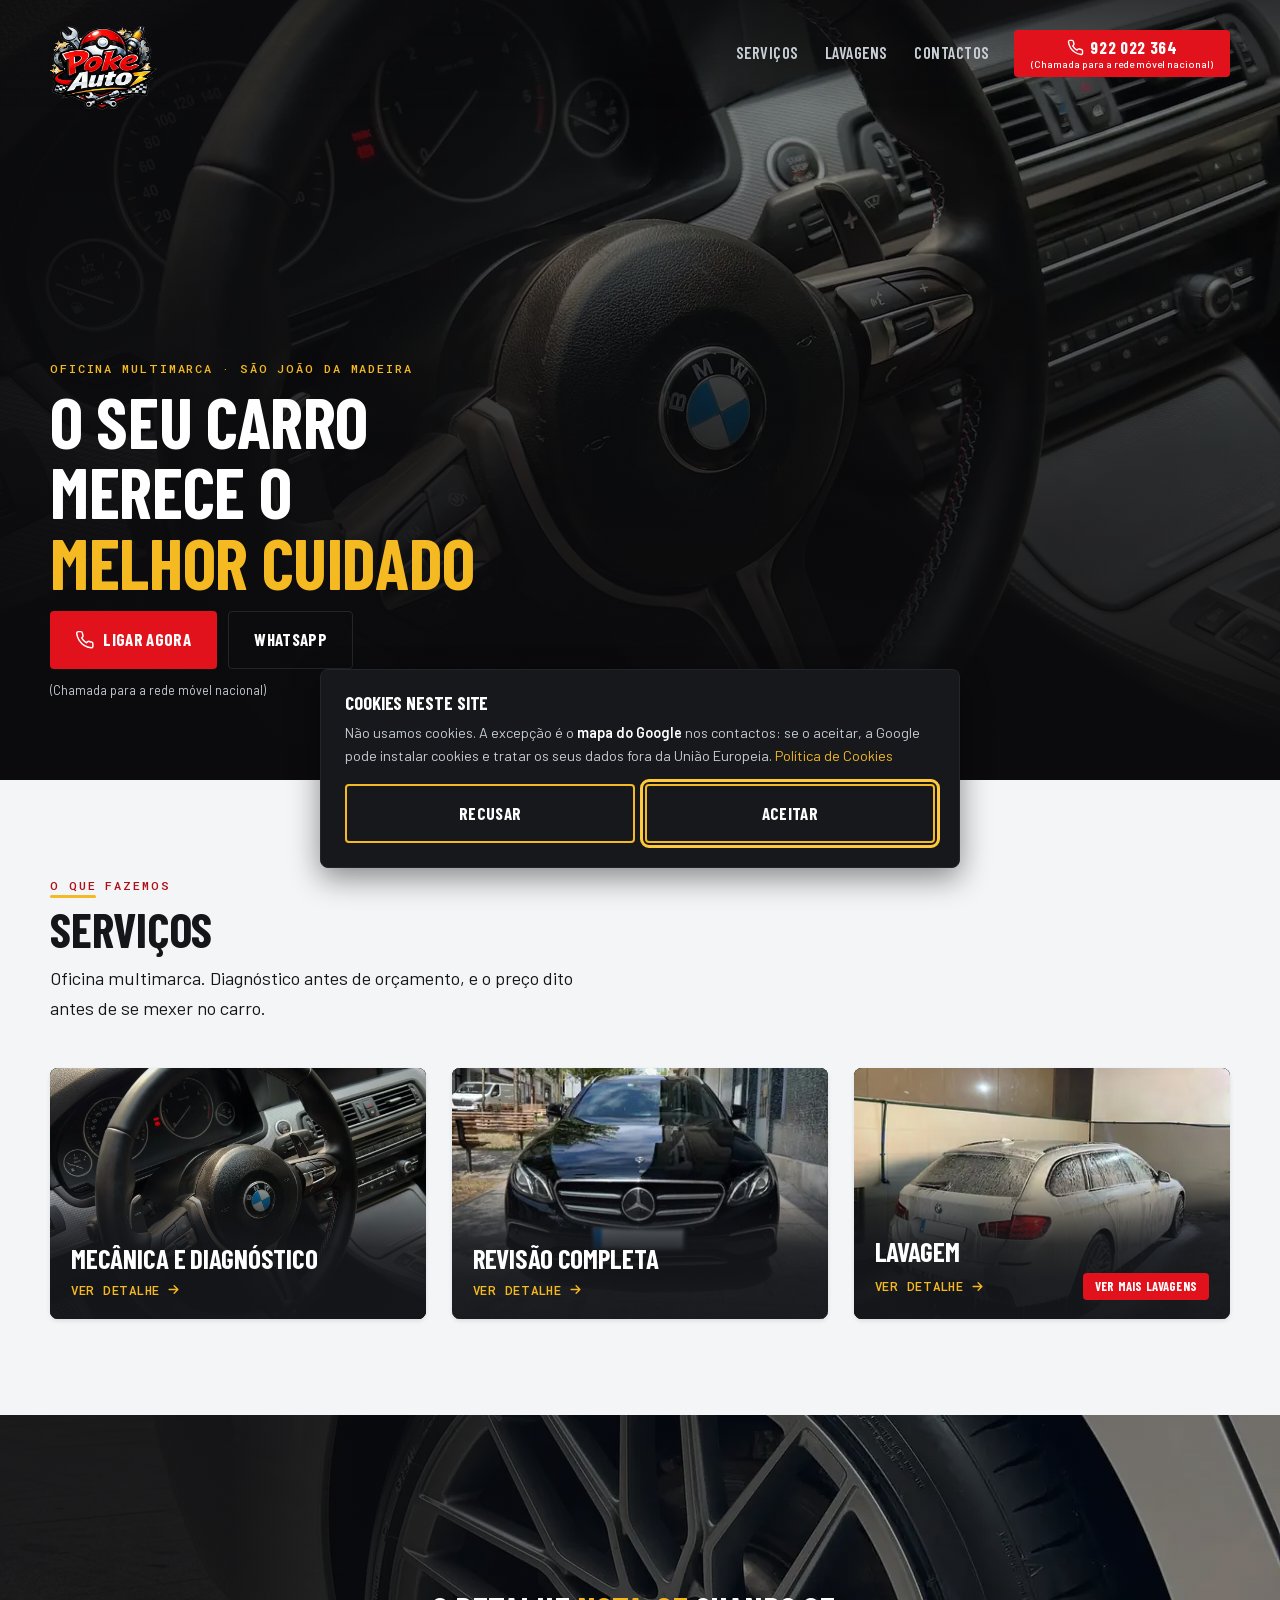
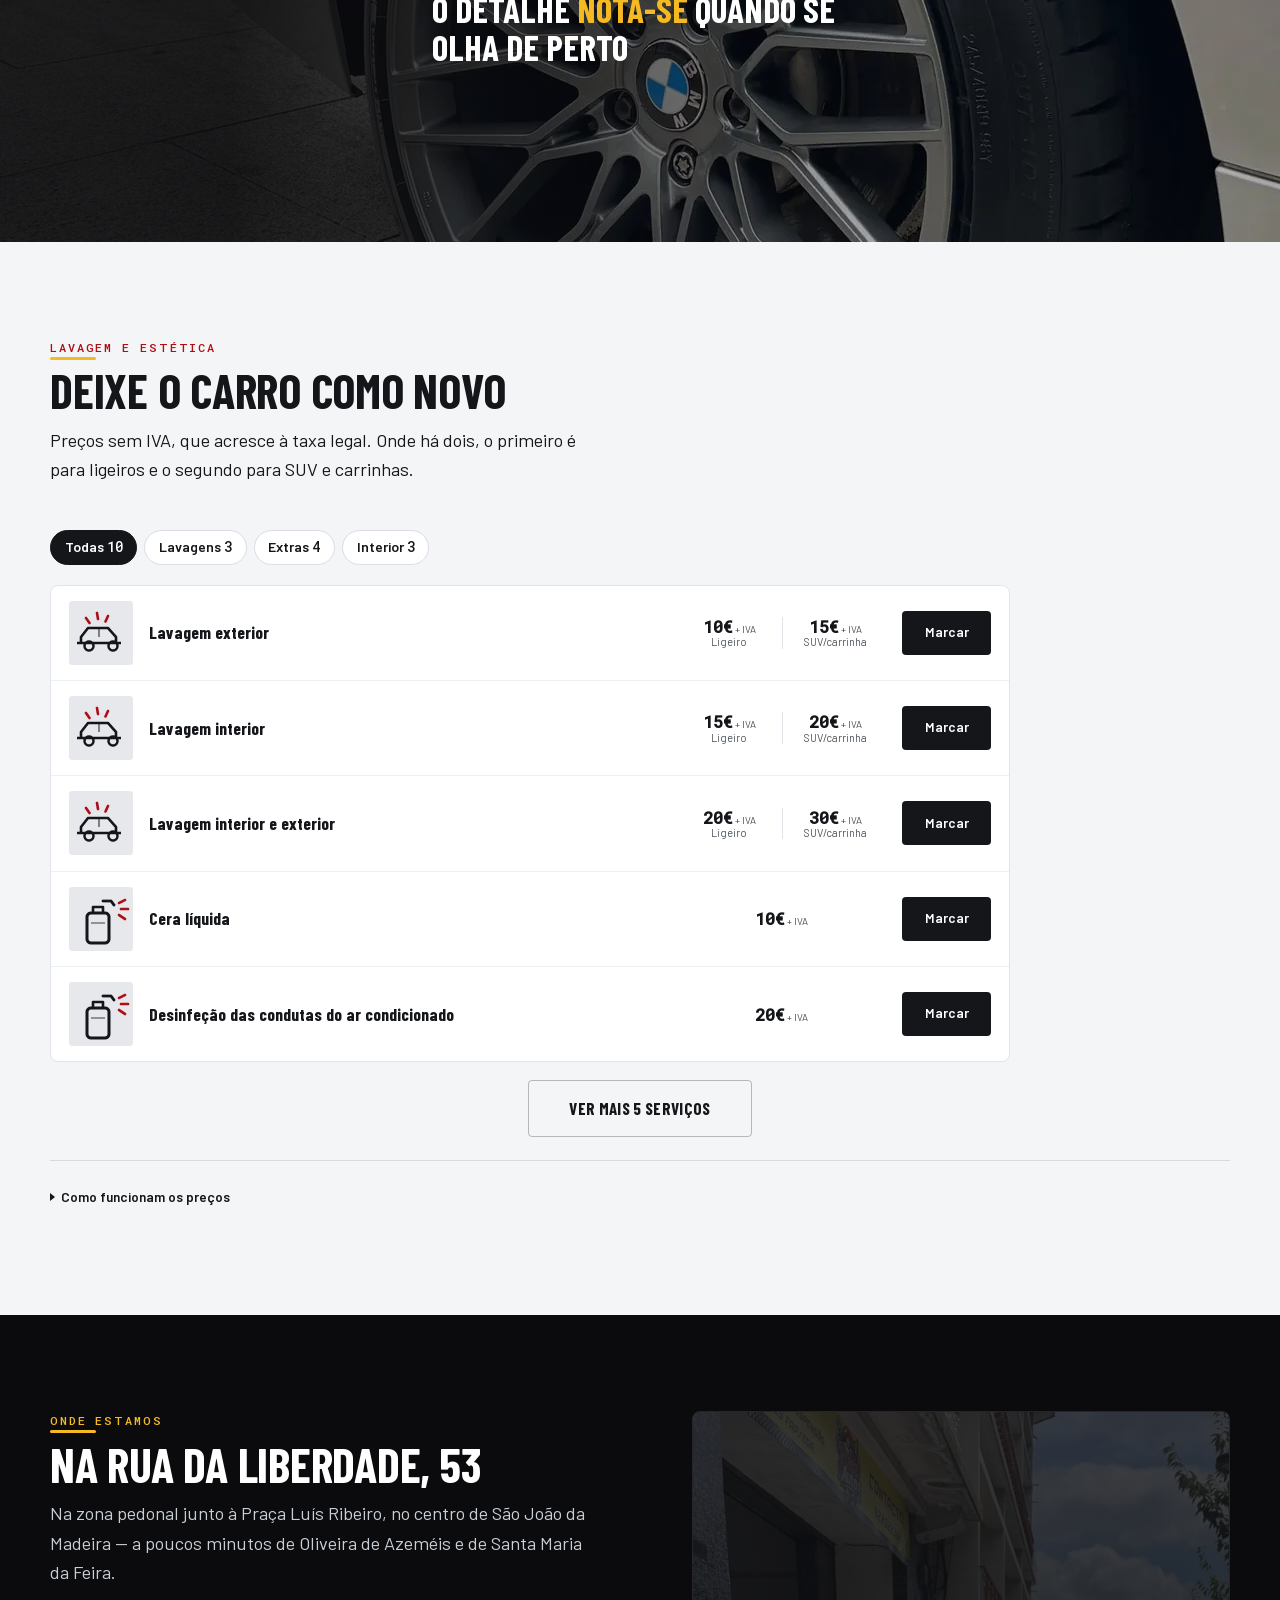
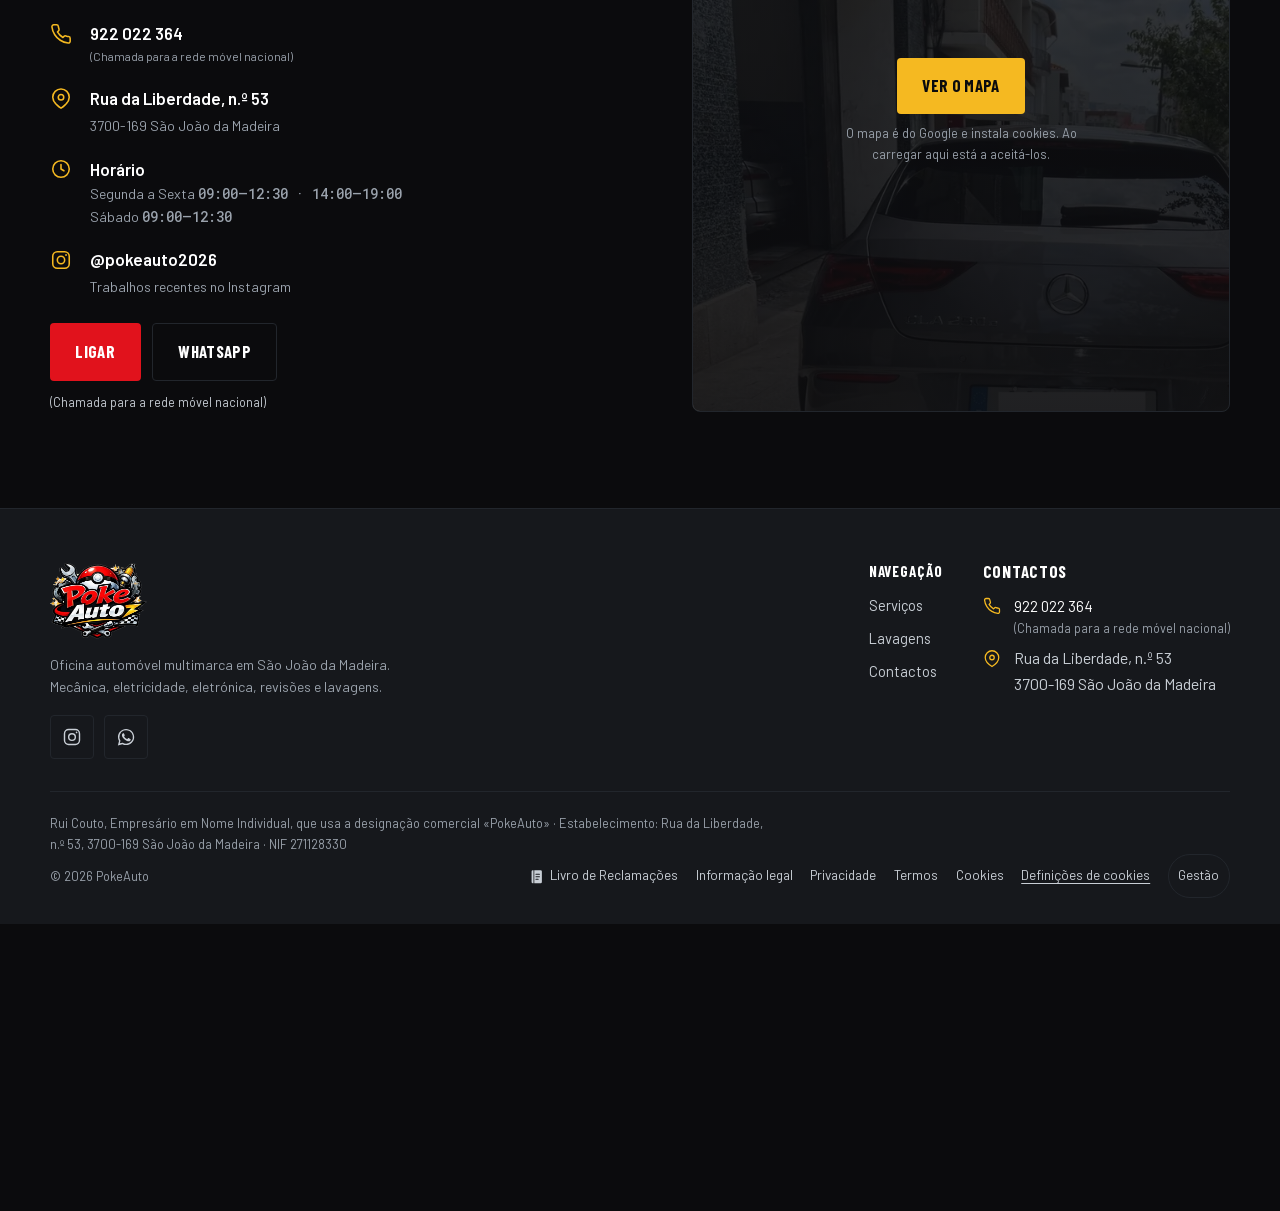
==== commit 7d929936: "Botão «Ligar»: a nota do custo da chamada vai dentro do botão Na barra, o botão mostra o ícone e o n" ====
--- a/index.html
+++ b/index.html
@@ -195,8 +195,10 @@
         <a class="nav__link" href="#lavagens">Lavagens</a>
         <a class="nav__link" href="#contactos">Contactos</a>
         <div class="nav__cta">
-          <a class="btn btn--vermelho" href="tel:+351922022364" data-tel>Ligar</a>
-          <!-- legal-comum:nota-chamada v1.1.0 --><small class="nota-chamada">(Chamada para a rede móvel nacional)</small><!-- /legal-comum:nota-chamada -->
+          <a class="btn btn--vermelho btn--com-nota nav__ligar" href="tel:+351922022364" data-tel>
+            <span class="nav__ligar-num"><svg viewBox="0 0 24 24" fill="none" stroke="currentColor" stroke-width="2" stroke-linecap="round" stroke-linejoin="round" aria-hidden="true"><path d="M22 16.9v3a2 2 0 0 1-2.2 2 19.8 19.8 0 0 1-8.6-3.1 19.5 19.5 0 0 1-6-6A19.8 19.8 0 0 1 2.1 4.2 2 2 0 0 1 4.1 2h3a2 2 0 0 1 2 1.7c.1 1 .4 1.9.7 2.8a2 2 0 0 1-.5 2.1L8.1 9.8a16 16 0 0 0 6 6l1.2-1.2a2 2 0 0 1 2.1-.5c.9.3 1.8.6 2.8.7a2 2 0 0 1 1.8 2.1Z"/></svg><span class="visually-hidden">Ligar para o </span><span data-site="contactos.telefone">922 022 364</span></span>
+            <!-- legal-comum:nota-chamada v1.1.0 --><small class="nota-chamada">(Chamada para a rede móvel nacional)</small><!-- /legal-comum:nota-chamada -->
+          </a>
         </div>
       </nav>
 
@@ -222,9 +224,11 @@
       <a class="menu__link" href="#contactos">Contactos</a>
     </nav>
     <div class="menu__acoes">
-      <a class="btn btn--vermelho" href="tel:+351922022364" data-tel>Ligar agora</a>
+      <a class="btn btn--vermelho btn--com-nota" href="tel:+351922022364" data-tel>
+        <span>Ligar agora</span>
+        <!-- legal-comum:nota-chamada v1.1.0 --><small class="nota-chamada">(Chamada para a rede móvel nacional)</small><!-- /legal-comum:nota-chamada -->
+      </a>
       <a class="btn btn--fantasma" href="https://wa.me/351922022364" target="_blank" rel="noopener">WhatsApp</a>
-      <!-- legal-comum:nota-chamada v1.1.0 --><small class="nota-chamada">(Chamada para a rede móvel nacional)</small><!-- /legal-comum:nota-chamada -->
     </div>
     <div class="menu__rodape">
       <a class="menu__tel" href="tel:+351922022364" data-tel>
--- a/assets/css/styles.css
+++ b/assets/css/styles.css
@@ -1238,13 +1238,20 @@
    por baixo deles. */
 .nota-chamada { font-size: .78rem; color: var(--legenda); }
 .hero__acoes .nota-chamada { flex-basis: 100%; color: var(--prata); }
-.menu__acoes .nota-chamada { grid-column: 1 / -1; }
-/* Na barra de navegação o botão e a nota ficam empilhados. Só acima dos 860px:
-   abaixo, o .nav__cta está escondido (o menu de telemóvel tem o seu). */
-@media (min-width: 861px) {
-  .nav__cta { display: flex; flex-direction: column; align-items: center; gap: .2rem; }
-  .nav__cta .nota-chamada { font-size: .66rem; line-height: 1; white-space: nowrap; }
-}
+/* Onde só há o botão (a barra e o menu), a nota vai DENTRO dele, por baixo
+   do texto: um objecto só, alinhado, e sem uma linha cinzenta solta por cima
+   da fotografia. Branco sobre o vermelho dá 4,9:1, que chega para letra pequena. */
+.btn--com-nota { flex-direction: column; gap: .22rem; line-height: 1; }
+.btn--com-nota .nota-chamada {
+  font-family: var(--f-corpo); font-weight: 500; font-size: .7rem;
+  letter-spacing: 0; text-transform: none; color: #FFFFFF; white-space: nowrap;
+}
+/* Na barra (só acima dos 860px; abaixo, o .nav__cta está escondido e o menu
+   tem o seu): o número à vista, que num computador o tel: não liga sozinho. */
+.nav__ligar { padding: .55rem 1.05rem .5rem; }
+.nav__ligar-num { display: inline-flex; align-items: center; gap: .4em; letter-spacing: .04em; }
+.nav__ligar-num svg { width: 1em; height: 1em; }
+.nav__ligar .nota-chamada { font-size: .64rem; }
 
 /* O email nos contactos só existe quando está no painel: vazio, o texto fica
    com hidden e o item inteiro (ícone incluído) sai. */
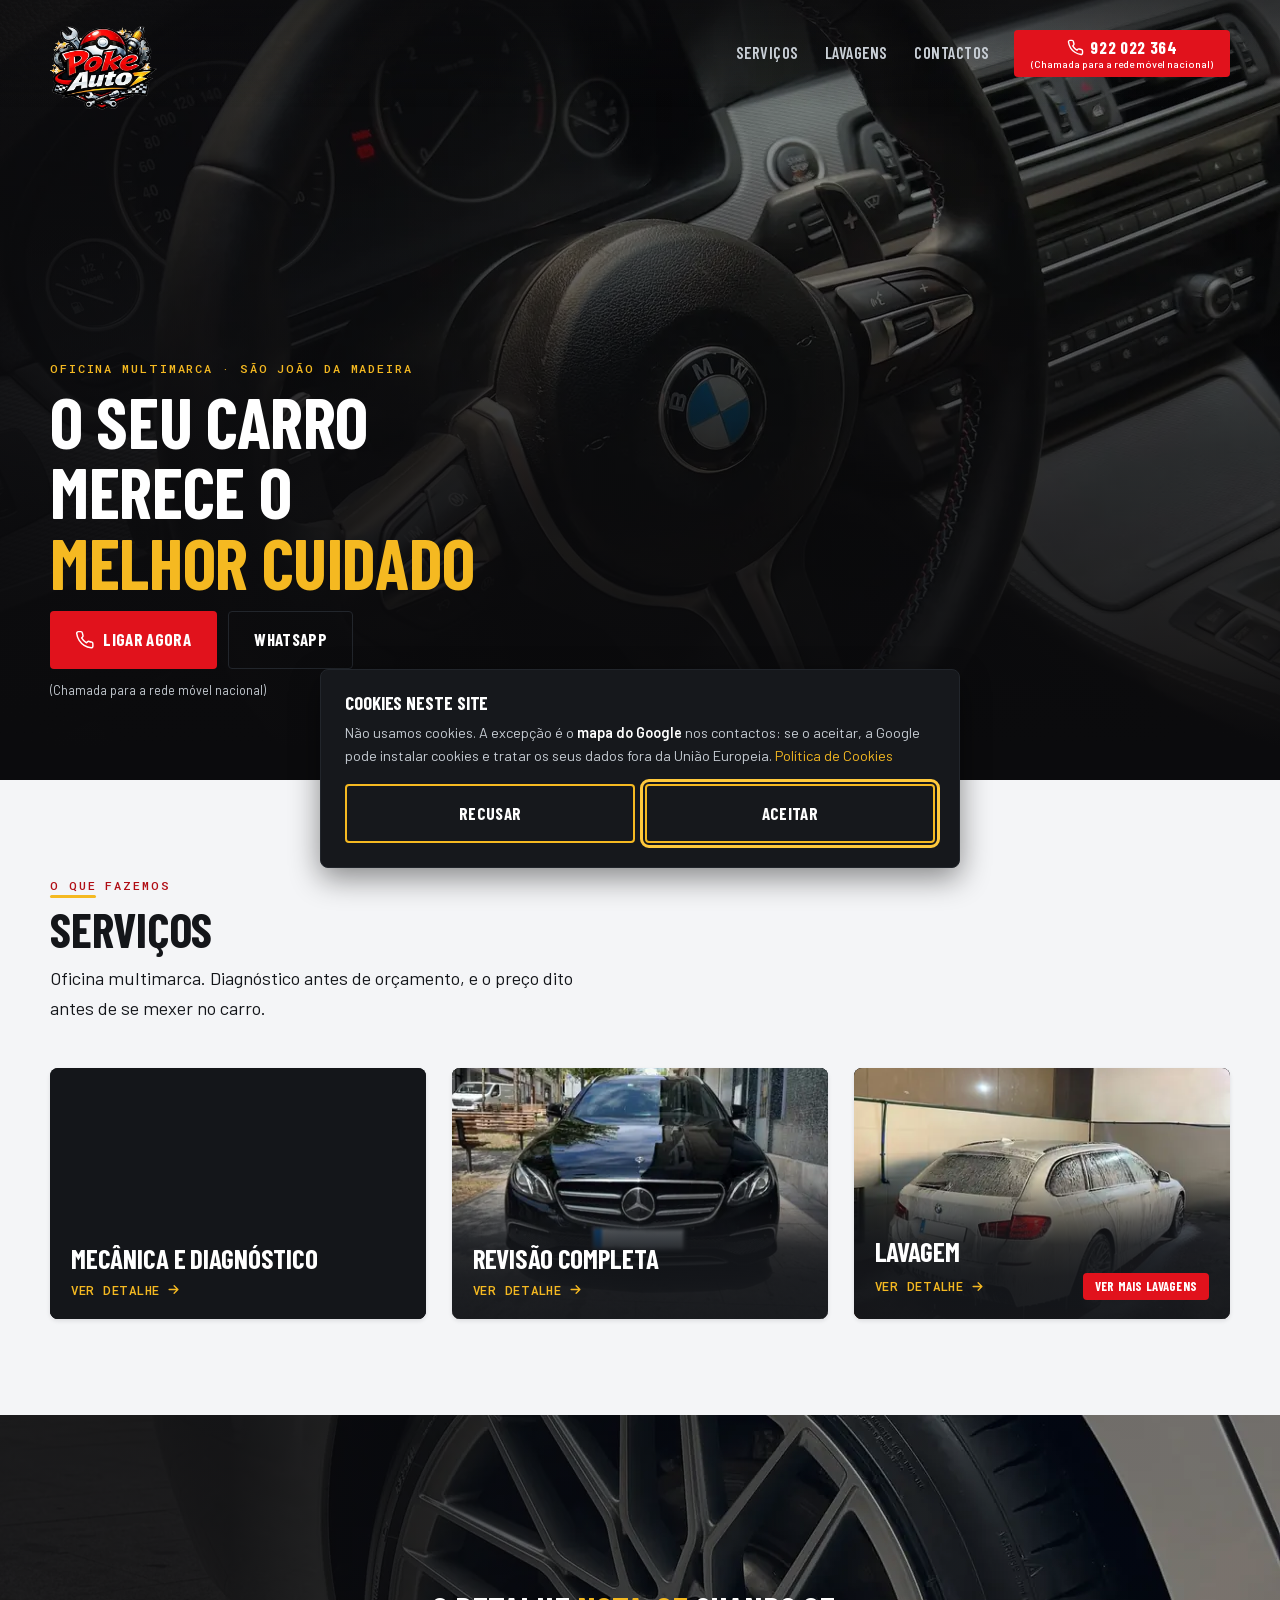
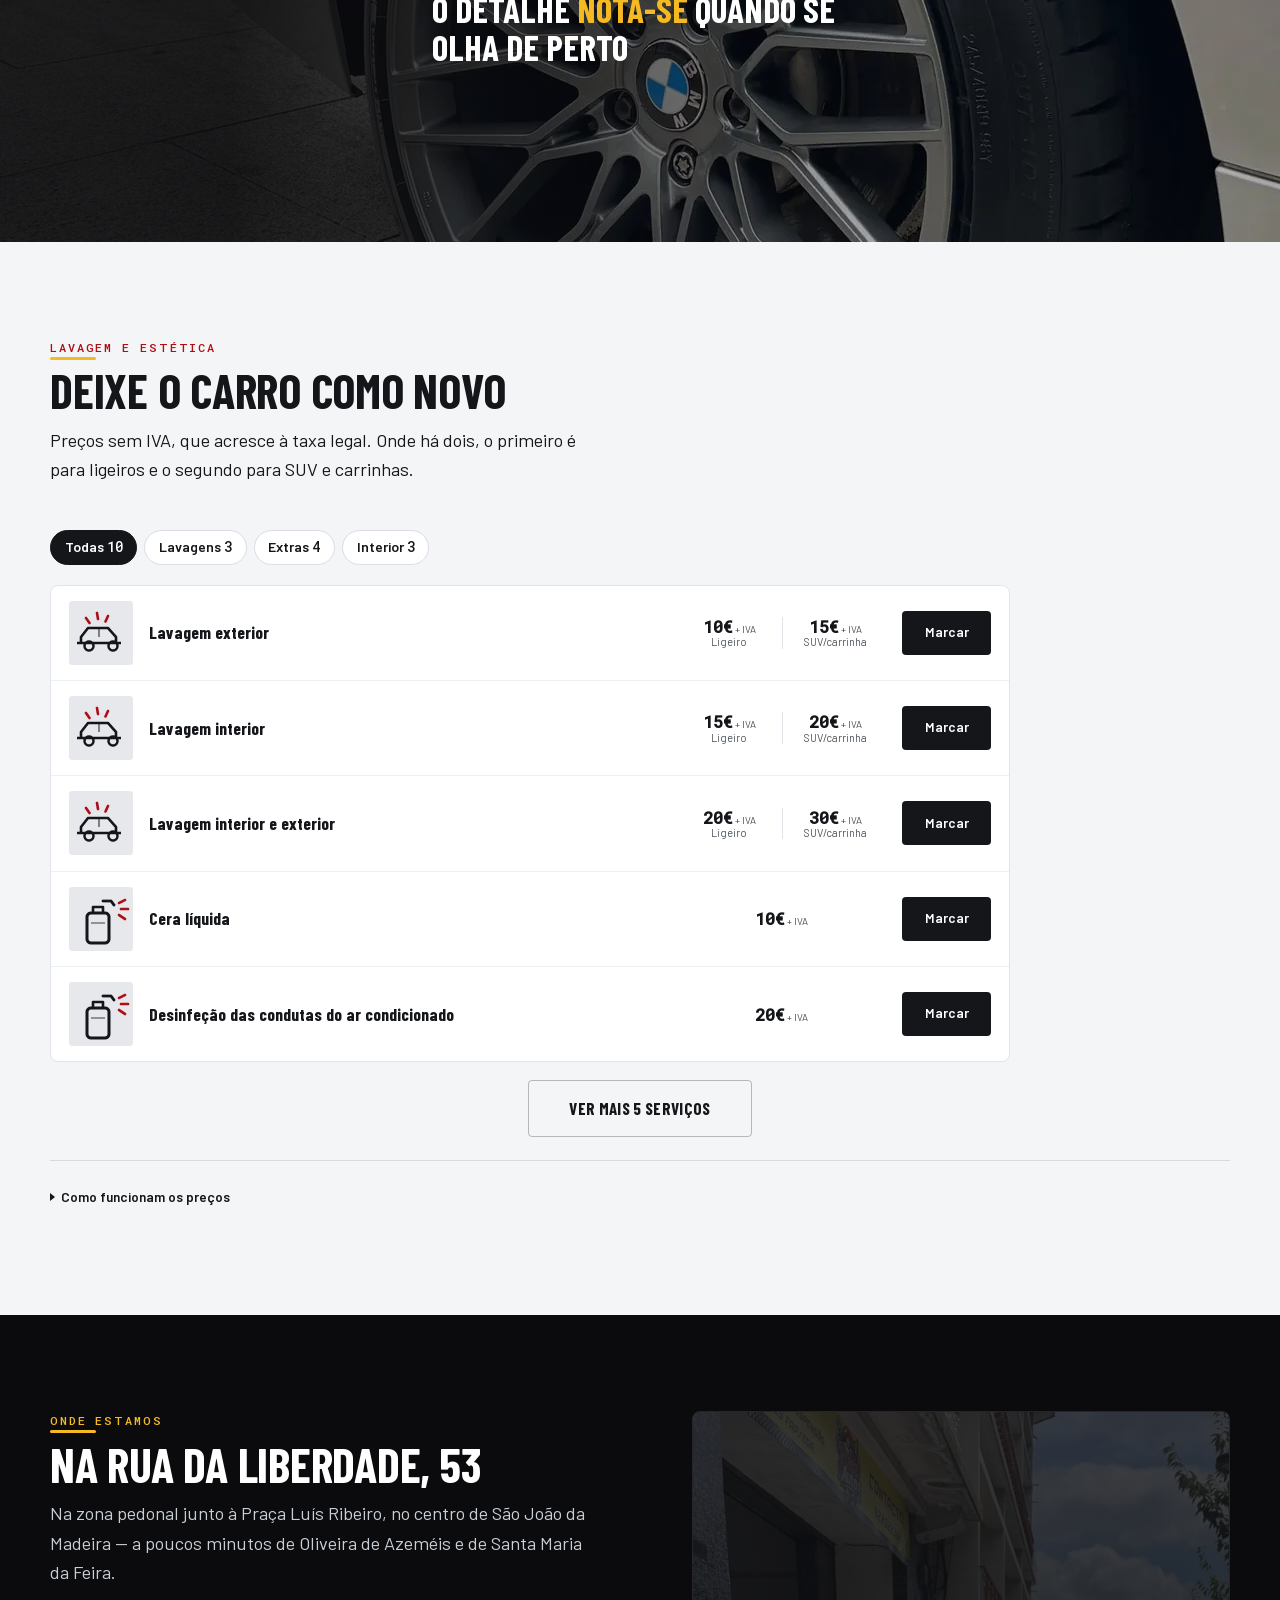
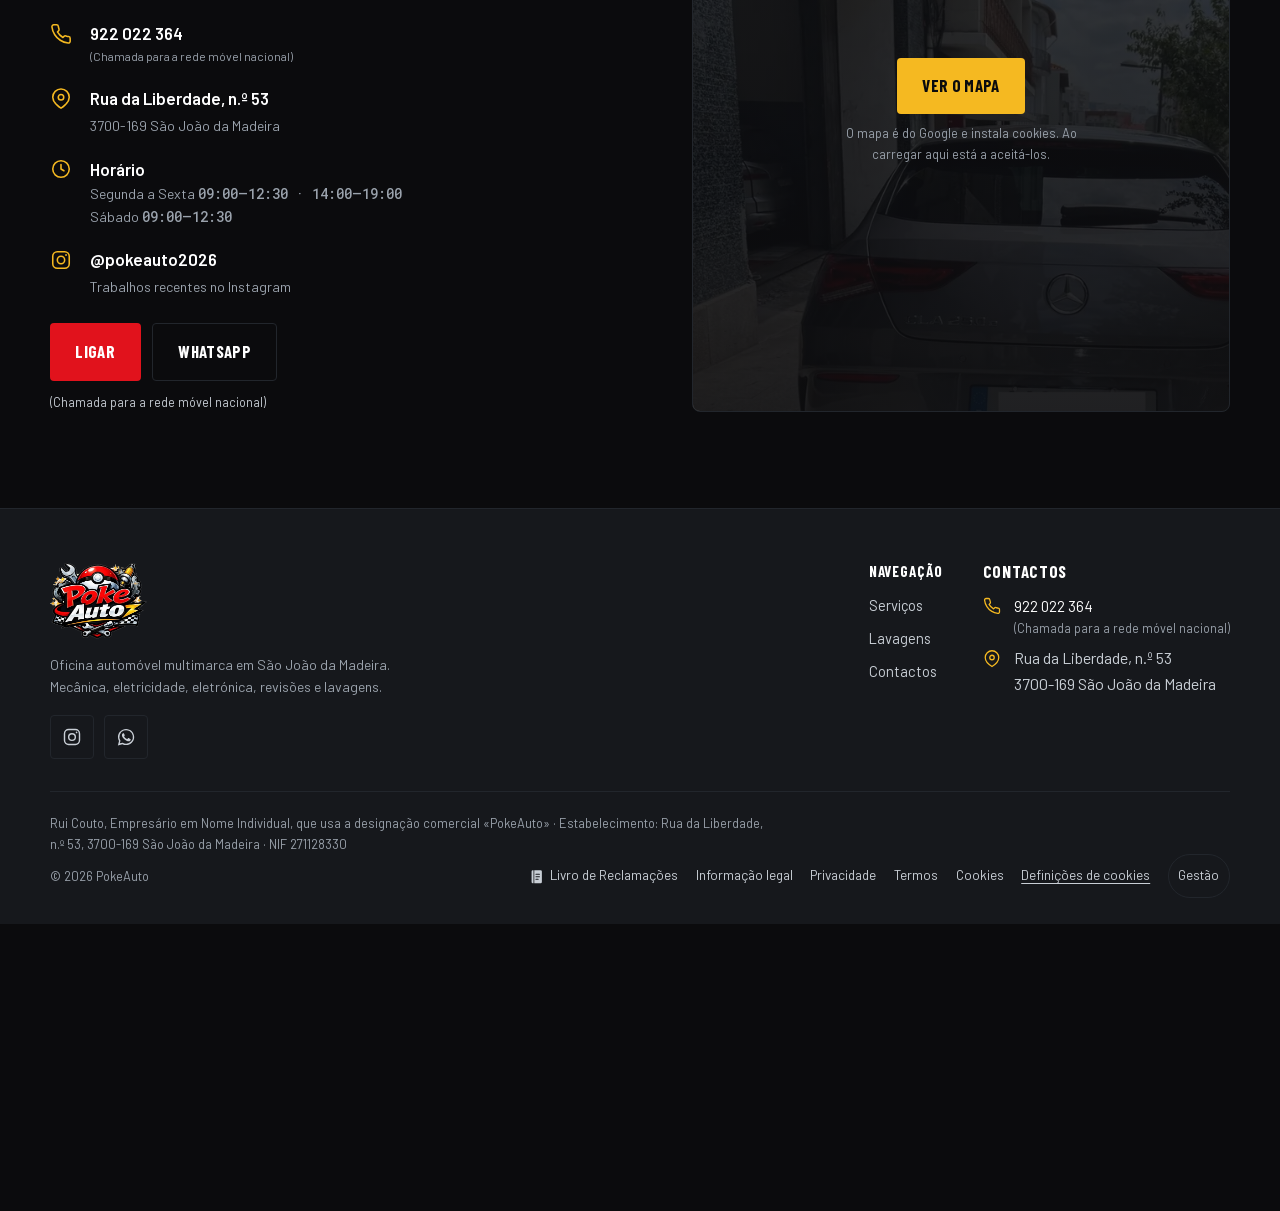
==== commit 5db92054: "Pré-render: atualiza o HTML estático a partir de data/*.json Gerado automaticamente depois de uma ed" ====
--- a/index.html
+++ b/index.html
@@ -29,7 +29,7 @@
   <link rel="preload" as="font" type="font/woff2" href="assets/fonts/barlow-400.woff2" crossorigin />
   <link rel="stylesheet" href="assets/css/fonts.css?v=83131796" />
   <link rel="stylesheet" href="assets/css/base.css?v=79c00ab8" />
-  <link rel="stylesheet" href="assets/css/styles.css?v=ac8171dc" />
+  <link rel="stylesheet" href="assets/css/styles.css?v=07b3e13e" />
   <!-- Sem JavaScript o detalhe de cada serviço abre no lugar, com <details>.
        Com JavaScript passa para a folha; por isso está escondido por omissão. -->
   <noscript><style>.ficha__det{display:block}.ficha__mais{display:none}.ficha{cursor:auto}.carrossel__pista{grid-auto-flow:row;grid-auto-columns:auto;overflow:visible;scroll-snap-type:none}.carrossel__seta,.carrossel__pontos{display:none}.lavagens__ul>.lavagem{display:grid}</style></noscript>
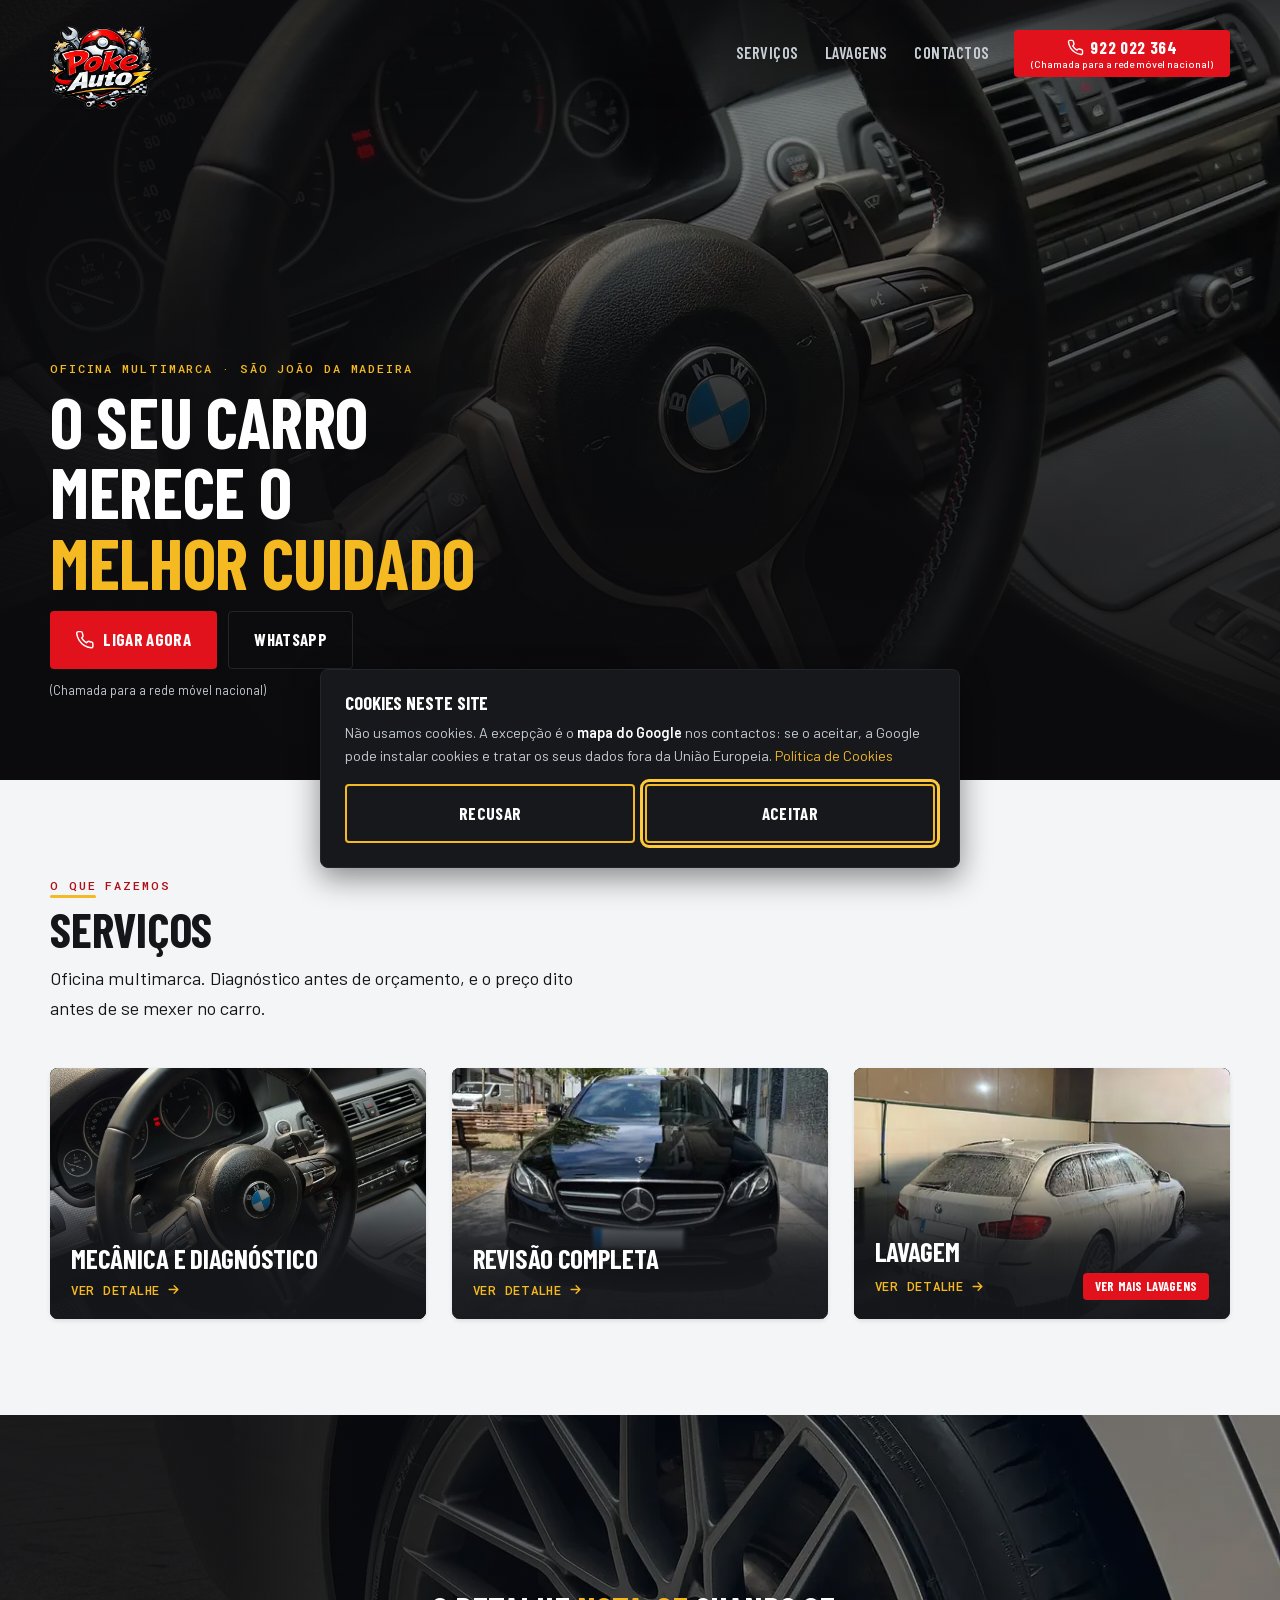
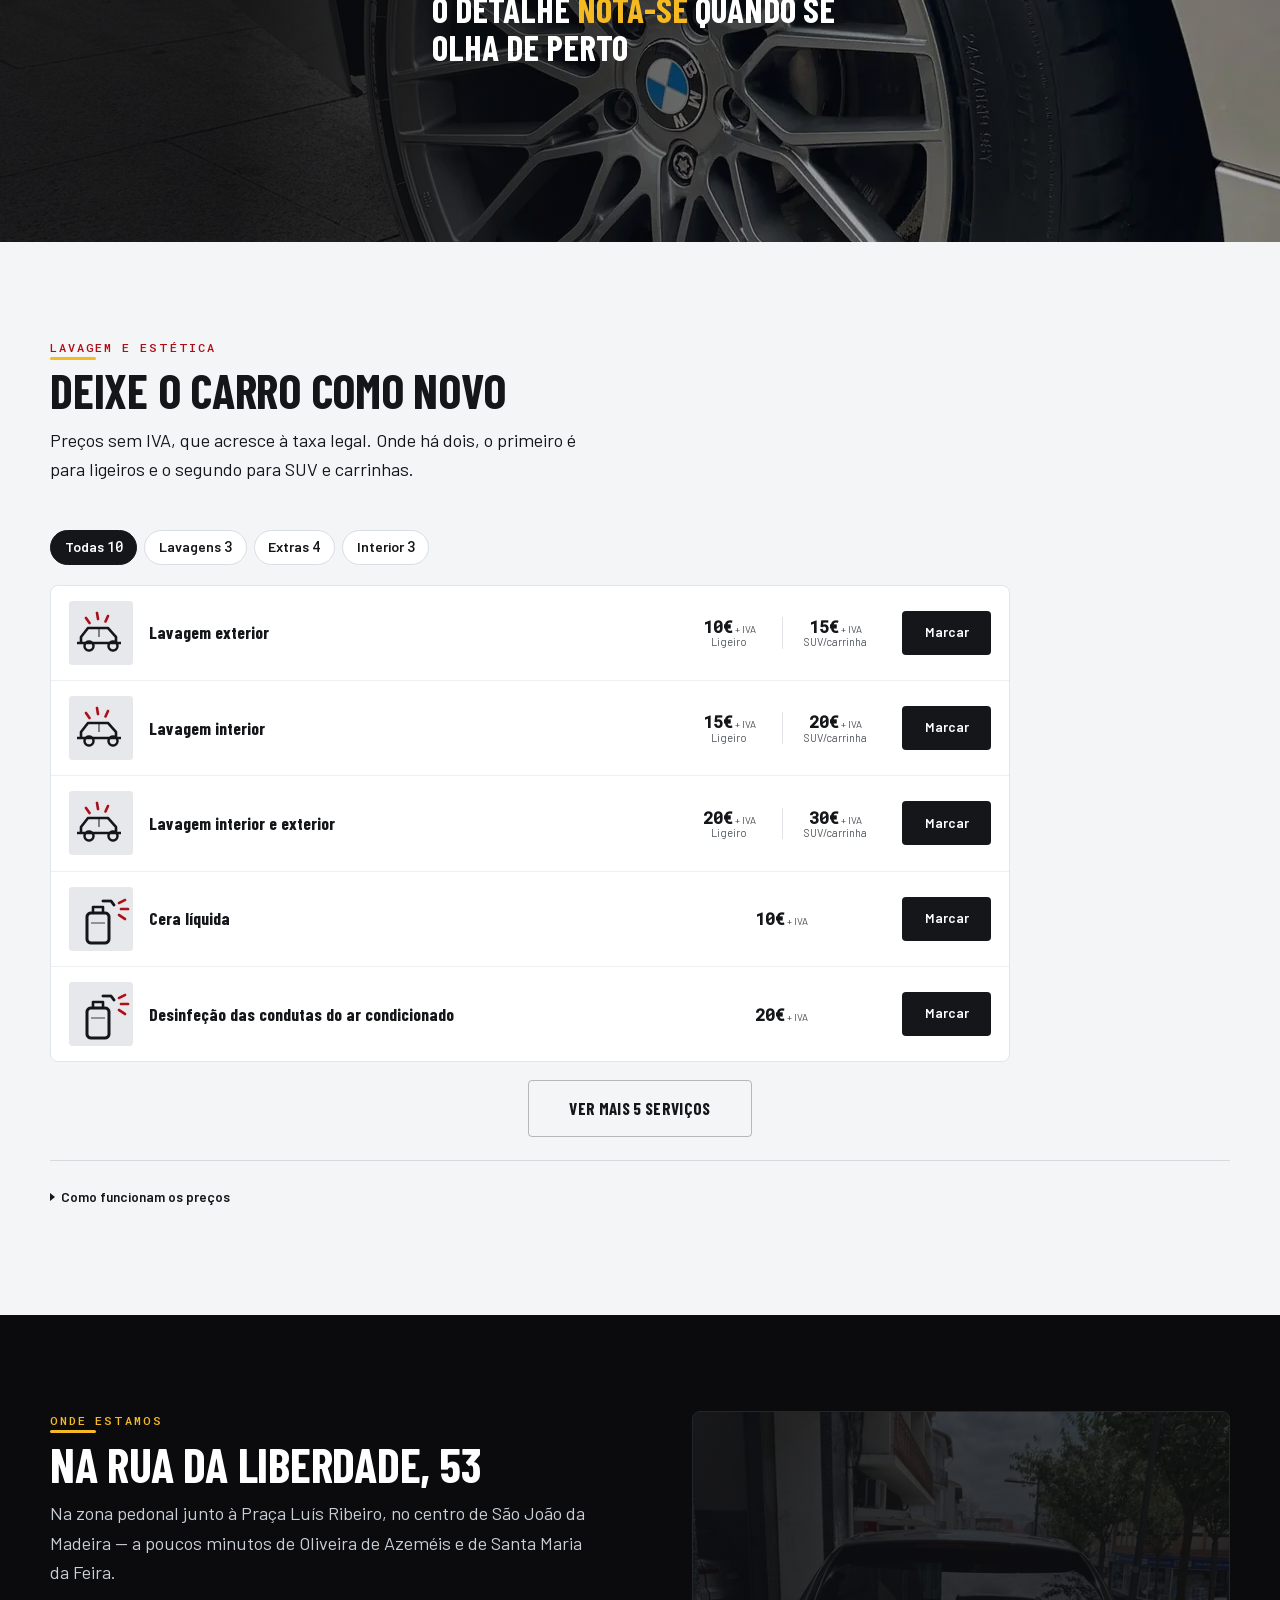
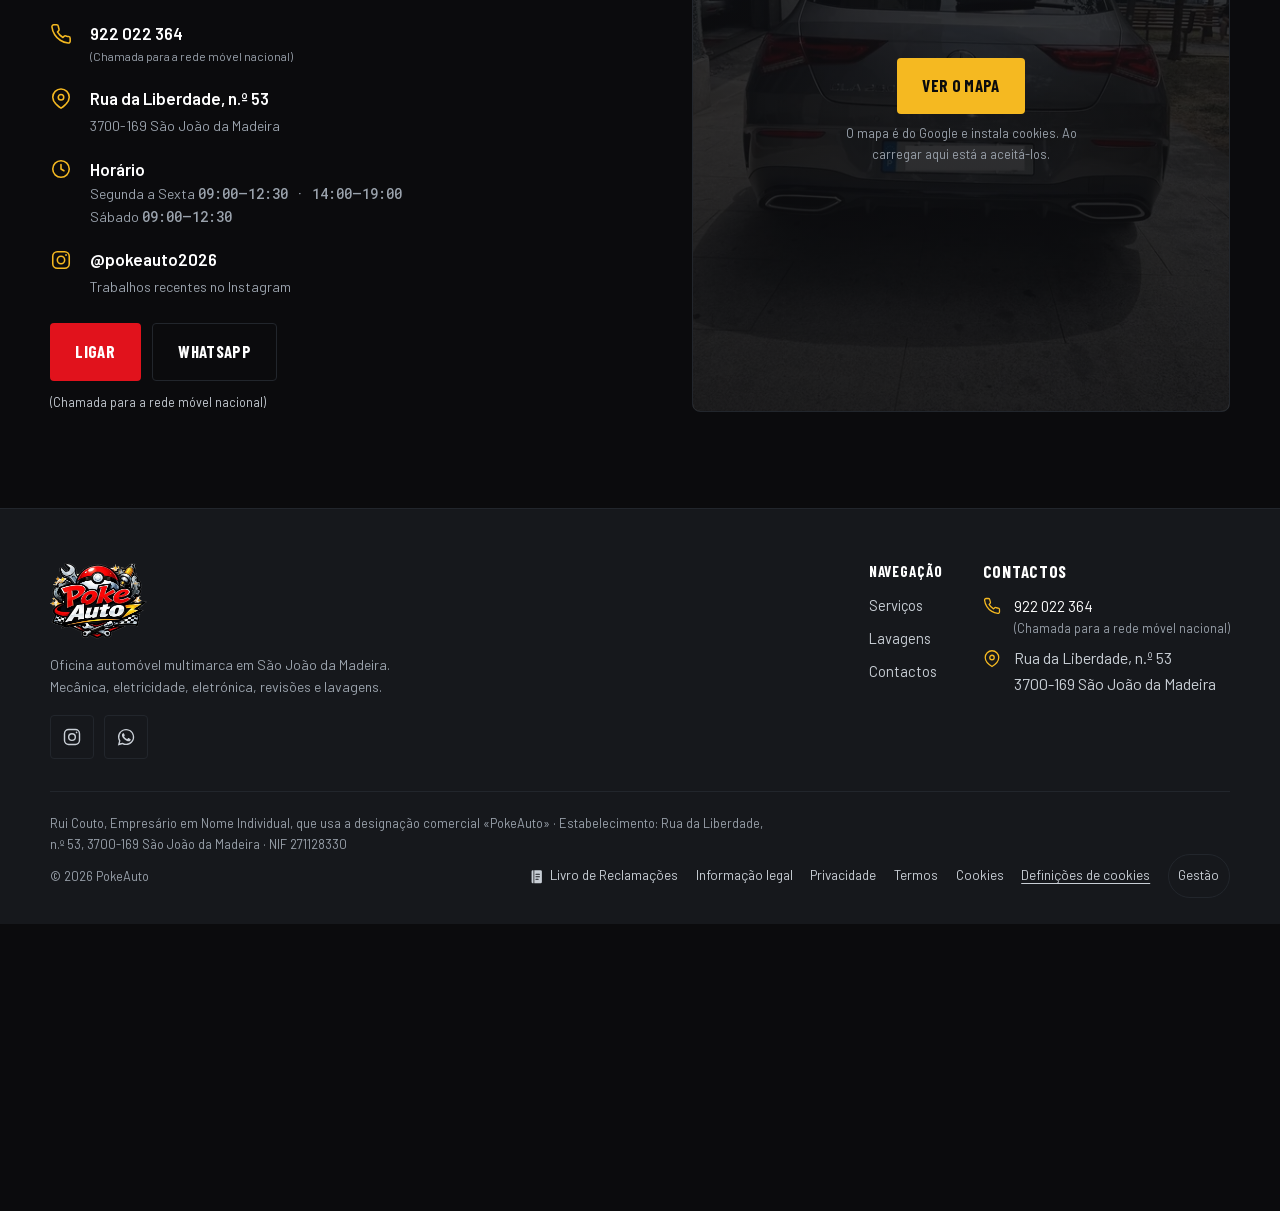
==== commit 941c6c39: "Fotografia da entrada sem o letreiro «Soluções FAP/EGR» O letreiro lia-se no topo da foto, que apare" ====
--- a/index.html
+++ b/index.html
@@ -275,7 +275,7 @@
           <h2 class="h-sec" id="servicos-t">Serviços</h2>
           <p class="lead">Oficina multimarca. Diagnóstico antes de orçamento, e o preço dito antes de se mexer no carro.</p>
         </div>
-        <div class="servs" id="servicos-lista"><!--pre:servicos-lista--><article class="serv" id="servico-mecanica" data-reveal=""><span id="servico-eletricidade"></span><span id="servico-eletronica"></span><div class="serv__capa" aria-hidden="true"><img src="assets/img/trabalhos/posto-conducao-640.webp" srcset="assets/img/trabalhos/posto-conducao-320.webp 320w, assets/img/trabalhos/posto-conducao-420.webp 420w, assets/img/trabalhos/posto-conducao-480.webp 480w, assets/img/trabalhos/posto-conducao-560.webp 560w, assets/img/trabalhos/posto-conducao-640.webp 640w, assets/img/trabalhos/posto-conducao-760.webp 760w, assets/img/trabalhos/posto-conducao-840.webp 840w, assets/img/trabalhos/posto-conducao-960.webp 960w, assets/img/trabalhos/posto-conducao-1280.webp 1280w, assets/img/trabalhos/posto-conducao-1800.webp 1800w" sizes="(max-width:700px) 92vw, (max-width:1100px) 46vw, 24rem" alt="" loading="lazy" decoding="async" width="640" height="427"></div><div class="serv__corpo"><h3 class="serv__tit">Mecânica e diagnóstico</h3><div class="serv__accoes"><button class="serv__accao" type="button" data-abrir="mecanica">Ver detalhe<svg viewBox="0 0 24 24" fill="none" stroke="currentColor" stroke-width="2.2" stroke-linecap="round" stroke-linejoin="round" aria-hidden="true"><path d="M5 12h13M13 6l6 6-6 6"></path></svg></button></div></div><details class="ficha__det" id="detalhe-mecanica"><summary>Ver detalhe — Mecânica e diagnóstico</summary><div class="ficha__det-corpo"><h4 class="folha__tit" tabindex="-1">Mecânica e diagnóstico</h4><p class="folha__desc">Diagnóstico antes de orçamento, em vez de trocar peças à sorte.</p><div class="carrossel" data-carrossel=""><div class="carrossel__pista" tabindex="0" role="group" aria-label="Fotografias — Mecânica e diagnóstico"><figure class="folha__foto"><img src="assets/img/trabalhos/posto-conducao-640.webp" srcset="assets/img/trabalhos/posto-conducao-320.webp 320w, assets/img/trabalhos/posto-conducao-420.webp 420w, assets/img/trabalhos/posto-conducao-480.webp 480w, assets/img/trabalhos/posto-conducao-560.webp 560w, assets/img/trabalhos/posto-conducao-640.webp 640w, assets/img/trabalhos/posto-conducao-760.webp 760w, assets/img/trabalhos/posto-conducao-840.webp 840w, assets/img/trabalhos/posto-conducao-960.webp 960w, assets/img/trabalhos/posto-conducao-1280.webp 1280w, assets/img/trabalhos/posto-conducao-1800.webp 1800w" sizes="(max-width:48rem) 92vw, 42rem" alt="Painel de instrumentos — onde começa o diagnóstico" loading="lazy" decoding="async" width="640" height="427"><figcaption>Painel de instrumentos — onde começa o diagnóstico</figcaption></figure><figure class="folha__foto"><img src="assets/img/trabalhos/bmw-serie5-frente-640.webp" srcset="assets/img/trabalhos/bmw-serie5-frente-320.webp 320w, assets/img/trabalhos/bmw-serie5-frente-400.webp 400w, assets/img/trabalhos/bmw-serie5-frente-480.webp 480w, assets/img/trabalhos/bmw-serie5-frente-560.webp 560w, assets/img/trabalhos/bmw-serie5-frente-640.webp 640w, assets/img/trabalhos/bmw-serie5-frente-840.webp 840w" sizes="(max-width:48rem) 92vw, 42rem" alt="BMW Série 5 entregue ao cliente" loading="lazy" decoding="async" width="640" height="800"><figcaption>BMW Série 5 entregue ao cliente</figcaption></figure></div><button class="carrossel__seta carrossel__seta--ant" type="button" data-passo="-1" aria-label="Fotografia anterior"><svg viewBox="0 0 24 24" fill="none" stroke="currentColor" stroke-width="2.2" stroke-linecap="round" stroke-linejoin="round" aria-hidden="true"><path d="M15 5l-7 7 7 7"></path></svg></button><button class="carrossel__seta carrossel__seta--seg" type="button" data-passo="1" aria-label="Fotografia seguinte"><svg viewBox="0 0 24 24" fill="none" stroke="currentColor" stroke-width="2.2" stroke-linecap="round" stroke-linejoin="round" aria-hidden="true"><path d="M9 5l7 7-7 7"></path></svg></button></div><p class="folha__legenda" aria-live="polite"></p><div class="carrossel__pontos"><button class="carrossel__ponto" type="button" data-ir="0" aria-current="true" aria-label="Fotografia 1 de 2"></button><button class="carrossel__ponto" type="button" data-ir="1" aria-label="Fotografia 2 de 2"></button></div></div></details></article><article class="serv" id="servico-revisao" data-reveal=""><div class="serv__capa" aria-hidden="true"><img src="assets/img/trabalhos/mercedes-classe-e-frente-640.webp" srcset="assets/img/trabalhos/mercedes-classe-e-frente-320.webp 320w, assets/img/trabalhos/mercedes-classe-e-frente-400.webp 400w, assets/img/trabalhos/mercedes-classe-e-frente-480.webp 480w, assets/img/trabalhos/mercedes-classe-e-frente-560.webp 560w, assets/img/trabalhos/mercedes-classe-e-frente-640.webp 640w, assets/img/trabalhos/mercedes-classe-e-frente-840.webp 840w" sizes="(max-width:700px) 92vw, (max-width:1100px) 46vw, 24rem" alt="" loading="lazy" decoding="async" width="640" height="800"></div><div class="serv__corpo"><h3 class="serv__tit">Revisão completa</h3><div class="serv__accoes"><button class="serv__accao" type="button" data-abrir="revisao">Ver detalhe<svg viewBox="0 0 24 24" fill="none" stroke="currentColor" stroke-width="2.2" stroke-linecap="round" stroke-linejoin="round" aria-hidden="true"><path d="M5 12h13M13 6l6 6-6 6"></path></svg></button></div></div><details class="ficha__det" id="detalhe-revisao"><summary>Ver detalhe — Revisão completa</summary><div class="ficha__det-corpo"><h4 class="folha__tit" tabindex="-1">Revisão completa</h4><p class="folha__desc">Consumíveis substituídos e o resto verificado ponto por ponto.</p><div class="carrossel" data-carrossel=""><div class="carrossel__pista" tabindex="0" role="group" aria-label="Fotografias — Revisão completa"><figure class="folha__foto"><img src="assets/img/trabalhos/mercedes-classe-e-frente-640.webp" srcset="assets/img/trabalhos/mercedes-classe-e-frente-320.webp 320w, assets/img/trabalhos/mercedes-classe-e-frente-400.webp 400w, assets/img/trabalhos/mercedes-classe-e-frente-480.webp 480w, assets/img/trabalhos/mercedes-classe-e-frente-560.webp 560w, assets/img/trabalhos/mercedes-classe-e-frente-640.webp 640w, assets/img/trabalhos/mercedes-classe-e-frente-840.webp 840w" sizes="(max-width:48rem) 92vw, 42rem" alt="Mercedes Classe E pronto a entregar" loading="lazy" decoding="async" width="640" height="800"><figcaption>Mercedes Classe E pronto a entregar</figcaption></figure><figure class="folha__foto"><img src="assets/img/trabalhos/fachada-oficina-640.webp" srcset="assets/img/trabalhos/fachada-oficina-320.webp 320w, assets/img/trabalhos/fachada-oficina-400.webp 400w, assets/img/trabalhos/fachada-oficina-480.webp 480w, assets/img/trabalhos/fachada-oficina-640.webp 640w, assets/img/trabalhos/fachada-oficina-840.webp 840w, assets/img/trabalhos/fachada-oficina-960.webp 960w" sizes="(max-width:48rem) 92vw, 42rem" alt="Carro à porta da oficina, na Rua da Liberdade, 53" loading="lazy" decoding="async" width="640" height="800"><figcaption>Carro à porta da oficina, na Rua da Liberdade, 53</figcaption></figure></div><button class="carrossel__seta carrossel__seta--ant" type="button" data-passo="-1" aria-label="Fotografia anterior"><svg viewBox="0 0 24 24" fill="none" stroke="currentColor" stroke-width="2.2" stroke-linecap="round" stroke-linejoin="round" aria-hidden="true"><path d="M15 5l-7 7 7 7"></path></svg></button><button class="carrossel__seta carrossel__seta--seg" type="button" data-passo="1" aria-label="Fotografia seguinte"><svg viewBox="0 0 24 24" fill="none" stroke="currentColor" stroke-width="2.2" stroke-linecap="round" stroke-linejoin="round" aria-hidden="true"><path d="M9 5l7 7-7 7"></path></svg></button></div><p class="folha__legenda" aria-live="polite"></p><div class="carrossel__pontos"><button class="carrossel__ponto" type="button" data-ir="0" aria-current="true" aria-label="Fotografia 1 de 2"></button><button class="carrossel__ponto" type="button" data-ir="1" aria-label="Fotografia 2 de 2"></button></div></div></details></article><article class="serv" id="servico-lavagens" data-reveal=""><span id="servico-lavagem-exterior"></span><span id="servico-lavagem-interior"></span><span id="servico-personalizacao"></span><div class="serv__capa" aria-hidden="true"><img src="assets/img/trabalhos/lavagem-espuma-oficina-640.webp" srcset="assets/img/trabalhos/lavagem-espuma-oficina-320.webp 320w, assets/img/trabalhos/lavagem-espuma-oficina-400.webp 400w, assets/img/trabalhos/lavagem-espuma-oficina-420.webp 420w, assets/img/trabalhos/lavagem-espuma-oficina-480.webp 480w, assets/img/trabalhos/lavagem-espuma-oficina-560.webp 560w, assets/img/trabalhos/lavagem-espuma-oficina-640.webp 640w, assets/img/trabalhos/lavagem-espuma-oficina-760.webp 760w" sizes="(max-width:700px) 92vw, (max-width:1100px) 46vw, 24rem" alt="" loading="lazy" decoding="async" width="640" height="800"></div><div class="serv__corpo"><h3 class="serv__tit">Lavagem</h3><div class="serv__accoes"><button class="serv__accao" type="button" data-abrir="lavagens">Ver detalhe<svg viewBox="0 0 24 24" fill="none" stroke="currentColor" stroke-width="2.2" stroke-linecap="round" stroke-linejoin="round" aria-hidden="true"><path d="M5 12h13M13 6l6 6-6 6"></path></svg></button><a class="btn btn--vermelho serv__btn" href="#lavagens">Ver mais lavagens</a></div></div><details class="ficha__det" id="detalhe-lavagens"><summary>Ver detalhe — Lavagem</summary><div class="ficha__det-corpo"><h4 class="folha__tit" tabindex="-1">Lavagem</h4><p class="folha__desc">Por dentro e por fora, higienização do ar condicionado, bancos, jantes e cera. Com o preço à frente de cada serviço.</p><div class="carrossel" data-carrossel=""><div class="carrossel__pista" tabindex="0" role="group" aria-label="Fotografias — Lavagem"><figure class="folha__foto"><img src="assets/img/trabalhos/lavagem-espuma-oficina-640.webp" srcset="assets/img/trabalhos/lavagem-espuma-oficina-320.webp 320w, assets/img/trabalhos/lavagem-espuma-oficina-400.webp 400w, assets/img/trabalhos/lavagem-espuma-oficina-420.webp 420w, assets/img/trabalhos/lavagem-espuma-oficina-480.webp 480w, assets/img/trabalhos/lavagem-espuma-oficina-560.webp 560w, assets/img/trabalhos/lavagem-espuma-oficina-640.webp 640w, assets/img/trabalhos/lavagem-espuma-oficina-760.webp 760w" sizes="(max-width:48rem) 92vw, 42rem" alt="Espuma activa na box de lavagem" loading="lazy" decoding="async" width="640" height="800"><figcaption>Espuma activa na box de lavagem</figcaption></figure><figure class="folha__foto"><img src="assets/img/trabalhos/mercedes-cla-frente-640.webp" srcset="assets/img/trabalhos/mercedes-cla-frente-320.webp 320w, assets/img/trabalhos/mercedes-cla-frente-400.webp 400w, assets/img/trabalhos/mercedes-cla-frente-480.webp 480w, assets/img/trabalhos/mercedes-cla-frente-560.webp 560w, assets/img/trabalhos/mercedes-cla-frente-640.webp 640w, assets/img/trabalhos/mercedes-cla-frente-840.webp 840w" sizes="(max-width:48rem) 92vw, 42rem" alt="Mercedes CLA depois da lavagem exterior" loading="lazy" decoding="async" width="640" height="800"><figcaption>Mercedes CLA depois da lavagem exterior</figcaption></figure><figure class="folha__foto"><img src="assets/img/trabalhos/interior-bmw-limpo-640.webp" srcset="assets/img/trabalhos/interior-bmw-limpo-320.webp 320w, assets/img/trabalhos/interior-bmw-limpo-400.webp 400w, assets/img/trabalhos/interior-bmw-limpo-480.webp 480w, assets/img/trabalhos/interior-bmw-limpo-560.webp 560w, assets/img/trabalhos/interior-bmw-limpo-640.webp 640w, assets/img/trabalhos/interior-bmw-limpo-840.webp 840w" sizes="(max-width:48rem) 92vw, 42rem" alt="Habitáculo tratado — tablier, consola e estofos" loading="lazy" decoding="async" width="640" height="800"><figcaption>Habitáculo tratado — tablier, consola e estofos</figcaption></figure><figure class="folha__foto"><img src="assets/img/trabalhos/interior-mercedes-limpo-640.webp" srcset="assets/img/trabalhos/interior-mercedes-limpo-320.webp 320w, assets/img/trabalhos/interior-mercedes-limpo-400.webp 400w, assets/img/trabalhos/interior-mercedes-limpo-480.webp 480w, assets/img/trabalhos/interior-mercedes-limpo-560.webp 560w, assets/img/trabalhos/interior-mercedes-limpo-640.webp 640w, assets/img/trabalhos/interior-mercedes-limpo-840.webp 840w" sizes="(max-width:48rem) 92vw, 42rem" alt="Posto de condução depois da higienização" loading="lazy" decoding="async" width="640" height="800"><figcaption>Posto de condução depois da higienização</figcaption></figure></div><button class="carrossel__seta carrossel__seta--ant" type="button" data-passo="-1" aria-label="Fotografia anterior"><svg viewBox="0 0 24 24" fill="none" stroke="currentColor" stroke-width="2.2" stroke-linecap="round" stroke-linejoin="round" aria-hidden="true"><path d="M15 5l-7 7 7 7"></path></svg></button><button class="carrossel__seta carrossel__seta--seg" type="button" data-passo="1" aria-label="Fotografia seguinte"><svg viewBox="0 0 24 24" fill="none" stroke="currentColor" stroke-width="2.2" stroke-linecap="round" stroke-linejoin="round" aria-hidden="true"><path d="M9 5l7 7-7 7"></path></svg></button></div><p class="folha__legenda" aria-live="polite"></p><div class="carrossel__pontos"><button class="carrossel__ponto" type="button" data-ir="0" aria-current="true" aria-label="Fotografia 1 de 4"></button><button class="carrossel__ponto" type="button" data-ir="1" aria-label="Fotografia 2 de 4"></button><button class="carrossel__ponto" type="button" data-ir="2" aria-label="Fotografia 3 de 4"></button><button class="carrossel__ponto" type="button" data-ir="3" aria-label="Fotografia 4 de 4"></button></div></div></details></article><!--/pre:servicos-lista--></div>
+        <div class="servs" id="servicos-lista"><!--pre:servicos-lista--><article class="serv" id="servico-mecanica" data-reveal=""><span id="servico-eletricidade"></span><span id="servico-eletronica"></span><div class="serv__capa" aria-hidden="true"><img src="assets/img/trabalhos/posto-conducao-640.webp" srcset="assets/img/trabalhos/posto-conducao-320.webp 320w, assets/img/trabalhos/posto-conducao-420.webp 420w, assets/img/trabalhos/posto-conducao-480.webp 480w, assets/img/trabalhos/posto-conducao-560.webp 560w, assets/img/trabalhos/posto-conducao-640.webp 640w, assets/img/trabalhos/posto-conducao-760.webp 760w, assets/img/trabalhos/posto-conducao-840.webp 840w, assets/img/trabalhos/posto-conducao-960.webp 960w, assets/img/trabalhos/posto-conducao-1280.webp 1280w, assets/img/trabalhos/posto-conducao-1800.webp 1800w" sizes="(max-width:700px) 92vw, (max-width:1100px) 46vw, 24rem" alt="" loading="lazy" decoding="async" width="640" height="427"></div><div class="serv__corpo"><h3 class="serv__tit">Mecânica e diagnóstico</h3><div class="serv__accoes"><button class="serv__accao" type="button" data-abrir="mecanica">Ver detalhe<svg viewBox="0 0 24 24" fill="none" stroke="currentColor" stroke-width="2.2" stroke-linecap="round" stroke-linejoin="round" aria-hidden="true"><path d="M5 12h13M13 6l6 6-6 6"></path></svg></button></div></div><details class="ficha__det" id="detalhe-mecanica"><summary>Ver detalhe — Mecânica e diagnóstico</summary><div class="ficha__det-corpo"><h4 class="folha__tit" tabindex="-1">Mecânica e diagnóstico</h4><p class="folha__desc">Diagnóstico antes de orçamento, em vez de trocar peças à sorte.</p><div class="carrossel" data-carrossel=""><div class="carrossel__pista" tabindex="0" role="group" aria-label="Fotografias — Mecânica e diagnóstico"><figure class="folha__foto"><img src="assets/img/trabalhos/posto-conducao-640.webp" srcset="assets/img/trabalhos/posto-conducao-320.webp 320w, assets/img/trabalhos/posto-conducao-420.webp 420w, assets/img/trabalhos/posto-conducao-480.webp 480w, assets/img/trabalhos/posto-conducao-560.webp 560w, assets/img/trabalhos/posto-conducao-640.webp 640w, assets/img/trabalhos/posto-conducao-760.webp 760w, assets/img/trabalhos/posto-conducao-840.webp 840w, assets/img/trabalhos/posto-conducao-960.webp 960w, assets/img/trabalhos/posto-conducao-1280.webp 1280w, assets/img/trabalhos/posto-conducao-1800.webp 1800w" sizes="(max-width:48rem) 92vw, 42rem" alt="Painel de instrumentos — onde começa o diagnóstico" loading="lazy" decoding="async" width="640" height="427"><figcaption>Painel de instrumentos — onde começa o diagnóstico</figcaption></figure><figure class="folha__foto"><img src="assets/img/trabalhos/bmw-serie5-frente-640.webp" srcset="assets/img/trabalhos/bmw-serie5-frente-320.webp 320w, assets/img/trabalhos/bmw-serie5-frente-400.webp 400w, assets/img/trabalhos/bmw-serie5-frente-480.webp 480w, assets/img/trabalhos/bmw-serie5-frente-560.webp 560w, assets/img/trabalhos/bmw-serie5-frente-640.webp 640w, assets/img/trabalhos/bmw-serie5-frente-840.webp 840w" sizes="(max-width:48rem) 92vw, 42rem" alt="BMW Série 5 entregue ao cliente" loading="lazy" decoding="async" width="640" height="800"><figcaption>BMW Série 5 entregue ao cliente</figcaption></figure></div><button class="carrossel__seta carrossel__seta--ant" type="button" data-passo="-1" aria-label="Fotografia anterior"><svg viewBox="0 0 24 24" fill="none" stroke="currentColor" stroke-width="2.2" stroke-linecap="round" stroke-linejoin="round" aria-hidden="true"><path d="M15 5l-7 7 7 7"></path></svg></button><button class="carrossel__seta carrossel__seta--seg" type="button" data-passo="1" aria-label="Fotografia seguinte"><svg viewBox="0 0 24 24" fill="none" stroke="currentColor" stroke-width="2.2" stroke-linecap="round" stroke-linejoin="round" aria-hidden="true"><path d="M9 5l7 7-7 7"></path></svg></button></div><p class="folha__legenda" aria-live="polite"></p><div class="carrossel__pontos"><button class="carrossel__ponto" type="button" data-ir="0" aria-current="true" aria-label="Fotografia 1 de 2"></button><button class="carrossel__ponto" type="button" data-ir="1" aria-label="Fotografia 2 de 2"></button></div></div></details></article><article class="serv" id="servico-revisao" data-reveal=""><div class="serv__capa" aria-hidden="true"><img src="assets/img/trabalhos/mercedes-classe-e-frente-640.webp" srcset="assets/img/trabalhos/mercedes-classe-e-frente-320.webp 320w, assets/img/trabalhos/mercedes-classe-e-frente-400.webp 400w, assets/img/trabalhos/mercedes-classe-e-frente-480.webp 480w, assets/img/trabalhos/mercedes-classe-e-frente-560.webp 560w, assets/img/trabalhos/mercedes-classe-e-frente-640.webp 640w, assets/img/trabalhos/mercedes-classe-e-frente-840.webp 840w" sizes="(max-width:700px) 92vw, (max-width:1100px) 46vw, 24rem" alt="" loading="lazy" decoding="async" width="640" height="800"></div><div class="serv__corpo"><h3 class="serv__tit">Revisão completa</h3><div class="serv__accoes"><button class="serv__accao" type="button" data-abrir="revisao">Ver detalhe<svg viewBox="0 0 24 24" fill="none" stroke="currentColor" stroke-width="2.2" stroke-linecap="round" stroke-linejoin="round" aria-hidden="true"><path d="M5 12h13M13 6l6 6-6 6"></path></svg></button></div></div><details class="ficha__det" id="detalhe-revisao"><summary>Ver detalhe — Revisão completa</summary><div class="ficha__det-corpo"><h4 class="folha__tit" tabindex="-1">Revisão completa</h4><p class="folha__desc">Consumíveis substituídos e o resto verificado ponto por ponto.</p><div class="carrossel" data-carrossel=""><div class="carrossel__pista" tabindex="0" role="group" aria-label="Fotografias — Revisão completa"><figure class="folha__foto"><img src="assets/img/trabalhos/mercedes-classe-e-frente-640.webp" srcset="assets/img/trabalhos/mercedes-classe-e-frente-320.webp 320w, assets/img/trabalhos/mercedes-classe-e-frente-400.webp 400w, assets/img/trabalhos/mercedes-classe-e-frente-480.webp 480w, assets/img/trabalhos/mercedes-classe-e-frente-560.webp 560w, assets/img/trabalhos/mercedes-classe-e-frente-640.webp 640w, assets/img/trabalhos/mercedes-classe-e-frente-840.webp 840w" sizes="(max-width:48rem) 92vw, 42rem" alt="Mercedes Classe E pronto a entregar" loading="lazy" decoding="async" width="640" height="800"><figcaption>Mercedes Classe E pronto a entregar</figcaption></figure><figure class="folha__foto"><img src="assets/img/trabalhos/fachada-oficina-640.webp" srcset="assets/img/trabalhos/fachada-oficina-320.webp 320w, assets/img/trabalhos/fachada-oficina-400.webp 400w, assets/img/trabalhos/fachada-oficina-480.webp 480w, assets/img/trabalhos/fachada-oficina-640.webp 640w, assets/img/trabalhos/fachada-oficina-840.webp 840w, assets/img/trabalhos/fachada-oficina-960.webp 960w" sizes="(max-width:48rem) 92vw, 42rem" alt="Carro à porta da oficina, na Rua da Liberdade, 53" loading="lazy" decoding="async" width="640" height="633"><figcaption>Carro à porta da oficina, na Rua da Liberdade, 53</figcaption></figure></div><button class="carrossel__seta carrossel__seta--ant" type="button" data-passo="-1" aria-label="Fotografia anterior"><svg viewBox="0 0 24 24" fill="none" stroke="currentColor" stroke-width="2.2" stroke-linecap="round" stroke-linejoin="round" aria-hidden="true"><path d="M15 5l-7 7 7 7"></path></svg></button><button class="carrossel__seta carrossel__seta--seg" type="button" data-passo="1" aria-label="Fotografia seguinte"><svg viewBox="0 0 24 24" fill="none" stroke="currentColor" stroke-width="2.2" stroke-linecap="round" stroke-linejoin="round" aria-hidden="true"><path d="M9 5l7 7-7 7"></path></svg></button></div><p class="folha__legenda" aria-live="polite"></p><div class="carrossel__pontos"><button class="carrossel__ponto" type="button" data-ir="0" aria-current="true" aria-label="Fotografia 1 de 2"></button><button class="carrossel__ponto" type="button" data-ir="1" aria-label="Fotografia 2 de 2"></button></div></div></details></article><article class="serv" id="servico-lavagens" data-reveal=""><span id="servico-lavagem-exterior"></span><span id="servico-lavagem-interior"></span><span id="servico-personalizacao"></span><div class="serv__capa" aria-hidden="true"><img src="assets/img/trabalhos/lavagem-espuma-oficina-640.webp" srcset="assets/img/trabalhos/lavagem-espuma-oficina-320.webp 320w, assets/img/trabalhos/lavagem-espuma-oficina-400.webp 400w, assets/img/trabalhos/lavagem-espuma-oficina-420.webp 420w, assets/img/trabalhos/lavagem-espuma-oficina-480.webp 480w, assets/img/trabalhos/lavagem-espuma-oficina-560.webp 560w, assets/img/trabalhos/lavagem-espuma-oficina-640.webp 640w, assets/img/trabalhos/lavagem-espuma-oficina-760.webp 760w" sizes="(max-width:700px) 92vw, (max-width:1100px) 46vw, 24rem" alt="" loading="lazy" decoding="async" width="640" height="800"></div><div class="serv__corpo"><h3 class="serv__tit">Lavagem</h3><div class="serv__accoes"><button class="serv__accao" type="button" data-abrir="lavagens">Ver detalhe<svg viewBox="0 0 24 24" fill="none" stroke="currentColor" stroke-width="2.2" stroke-linecap="round" stroke-linejoin="round" aria-hidden="true"><path d="M5 12h13M13 6l6 6-6 6"></path></svg></button><a class="btn btn--vermelho serv__btn" href="#lavagens">Ver mais lavagens</a></div></div><details class="ficha__det" id="detalhe-lavagens"><summary>Ver detalhe — Lavagem</summary><div class="ficha__det-corpo"><h4 class="folha__tit" tabindex="-1">Lavagem</h4><p class="folha__desc">Por dentro e por fora, higienização do ar condicionado, bancos, jantes e cera. Com o preço à frente de cada serviço.</p><div class="carrossel" data-carrossel=""><div class="carrossel__pista" tabindex="0" role="group" aria-label="Fotografias — Lavagem"><figure class="folha__foto"><img src="assets/img/trabalhos/lavagem-espuma-oficina-640.webp" srcset="assets/img/trabalhos/lavagem-espuma-oficina-320.webp 320w, assets/img/trabalhos/lavagem-espuma-oficina-400.webp 400w, assets/img/trabalhos/lavagem-espuma-oficina-420.webp 420w, assets/img/trabalhos/lavagem-espuma-oficina-480.webp 480w, assets/img/trabalhos/lavagem-espuma-oficina-560.webp 560w, assets/img/trabalhos/lavagem-espuma-oficina-640.webp 640w, assets/img/trabalhos/lavagem-espuma-oficina-760.webp 760w" sizes="(max-width:48rem) 92vw, 42rem" alt="Espuma activa na box de lavagem" loading="lazy" decoding="async" width="640" height="800"><figcaption>Espuma activa na box de lavagem</figcaption></figure><figure class="folha__foto"><img src="assets/img/trabalhos/mercedes-cla-frente-640.webp" srcset="assets/img/trabalhos/mercedes-cla-frente-320.webp 320w, assets/img/trabalhos/mercedes-cla-frente-400.webp 400w, assets/img/trabalhos/mercedes-cla-frente-480.webp 480w, assets/img/trabalhos/mercedes-cla-frente-560.webp 560w, assets/img/trabalhos/mercedes-cla-frente-640.webp 640w, assets/img/trabalhos/mercedes-cla-frente-840.webp 840w" sizes="(max-width:48rem) 92vw, 42rem" alt="Mercedes CLA depois da lavagem exterior" loading="lazy" decoding="async" width="640" height="800"><figcaption>Mercedes CLA depois da lavagem exterior</figcaption></figure><figure class="folha__foto"><img src="assets/img/trabalhos/interior-bmw-limpo-640.webp" srcset="assets/img/trabalhos/interior-bmw-limpo-320.webp 320w, assets/img/trabalhos/interior-bmw-limpo-400.webp 400w, assets/img/trabalhos/interior-bmw-limpo-480.webp 480w, assets/img/trabalhos/interior-bmw-limpo-560.webp 560w, assets/img/trabalhos/interior-bmw-limpo-640.webp 640w, assets/img/trabalhos/interior-bmw-limpo-840.webp 840w" sizes="(max-width:48rem) 92vw, 42rem" alt="Habitáculo tratado — tablier, consola e estofos" loading="lazy" decoding="async" width="640" height="800"><figcaption>Habitáculo tratado — tablier, consola e estofos</figcaption></figure><figure class="folha__foto"><img src="assets/img/trabalhos/interior-mercedes-limpo-640.webp" srcset="assets/img/trabalhos/interior-mercedes-limpo-320.webp 320w, assets/img/trabalhos/interior-mercedes-limpo-400.webp 400w, assets/img/trabalhos/interior-mercedes-limpo-480.webp 480w, assets/img/trabalhos/interior-mercedes-limpo-560.webp 560w, assets/img/trabalhos/interior-mercedes-limpo-640.webp 640w, assets/img/trabalhos/interior-mercedes-limpo-840.webp 840w" sizes="(max-width:48rem) 92vw, 42rem" alt="Posto de condução depois da higienização" loading="lazy" decoding="async" width="640" height="800"><figcaption>Posto de condução depois da higienização</figcaption></figure></div><button class="carrossel__seta carrossel__seta--ant" type="button" data-passo="-1" aria-label="Fotografia anterior"><svg viewBox="0 0 24 24" fill="none" stroke="currentColor" stroke-width="2.2" stroke-linecap="round" stroke-linejoin="round" aria-hidden="true"><path d="M15 5l-7 7 7 7"></path></svg></button><button class="carrossel__seta carrossel__seta--seg" type="button" data-passo="1" aria-label="Fotografia seguinte"><svg viewBox="0 0 24 24" fill="none" stroke="currentColor" stroke-width="2.2" stroke-linecap="round" stroke-linejoin="round" aria-hidden="true"><path d="M9 5l7 7-7 7"></path></svg></button></div><p class="folha__legenda" aria-live="polite"></p><div class="carrossel__pontos"><button class="carrossel__ponto" type="button" data-ir="0" aria-current="true" aria-label="Fotografia 1 de 4"></button><button class="carrossel__ponto" type="button" data-ir="1" aria-label="Fotografia 2 de 4"></button><button class="carrossel__ponto" type="button" data-ir="2" aria-label="Fotografia 3 de 4"></button><button class="carrossel__ponto" type="button" data-ir="3" aria-label="Fotografia 4 de 4"></button></div></div></details></article><!--/pre:servicos-lista--></div>
       </div>
     </section>
 
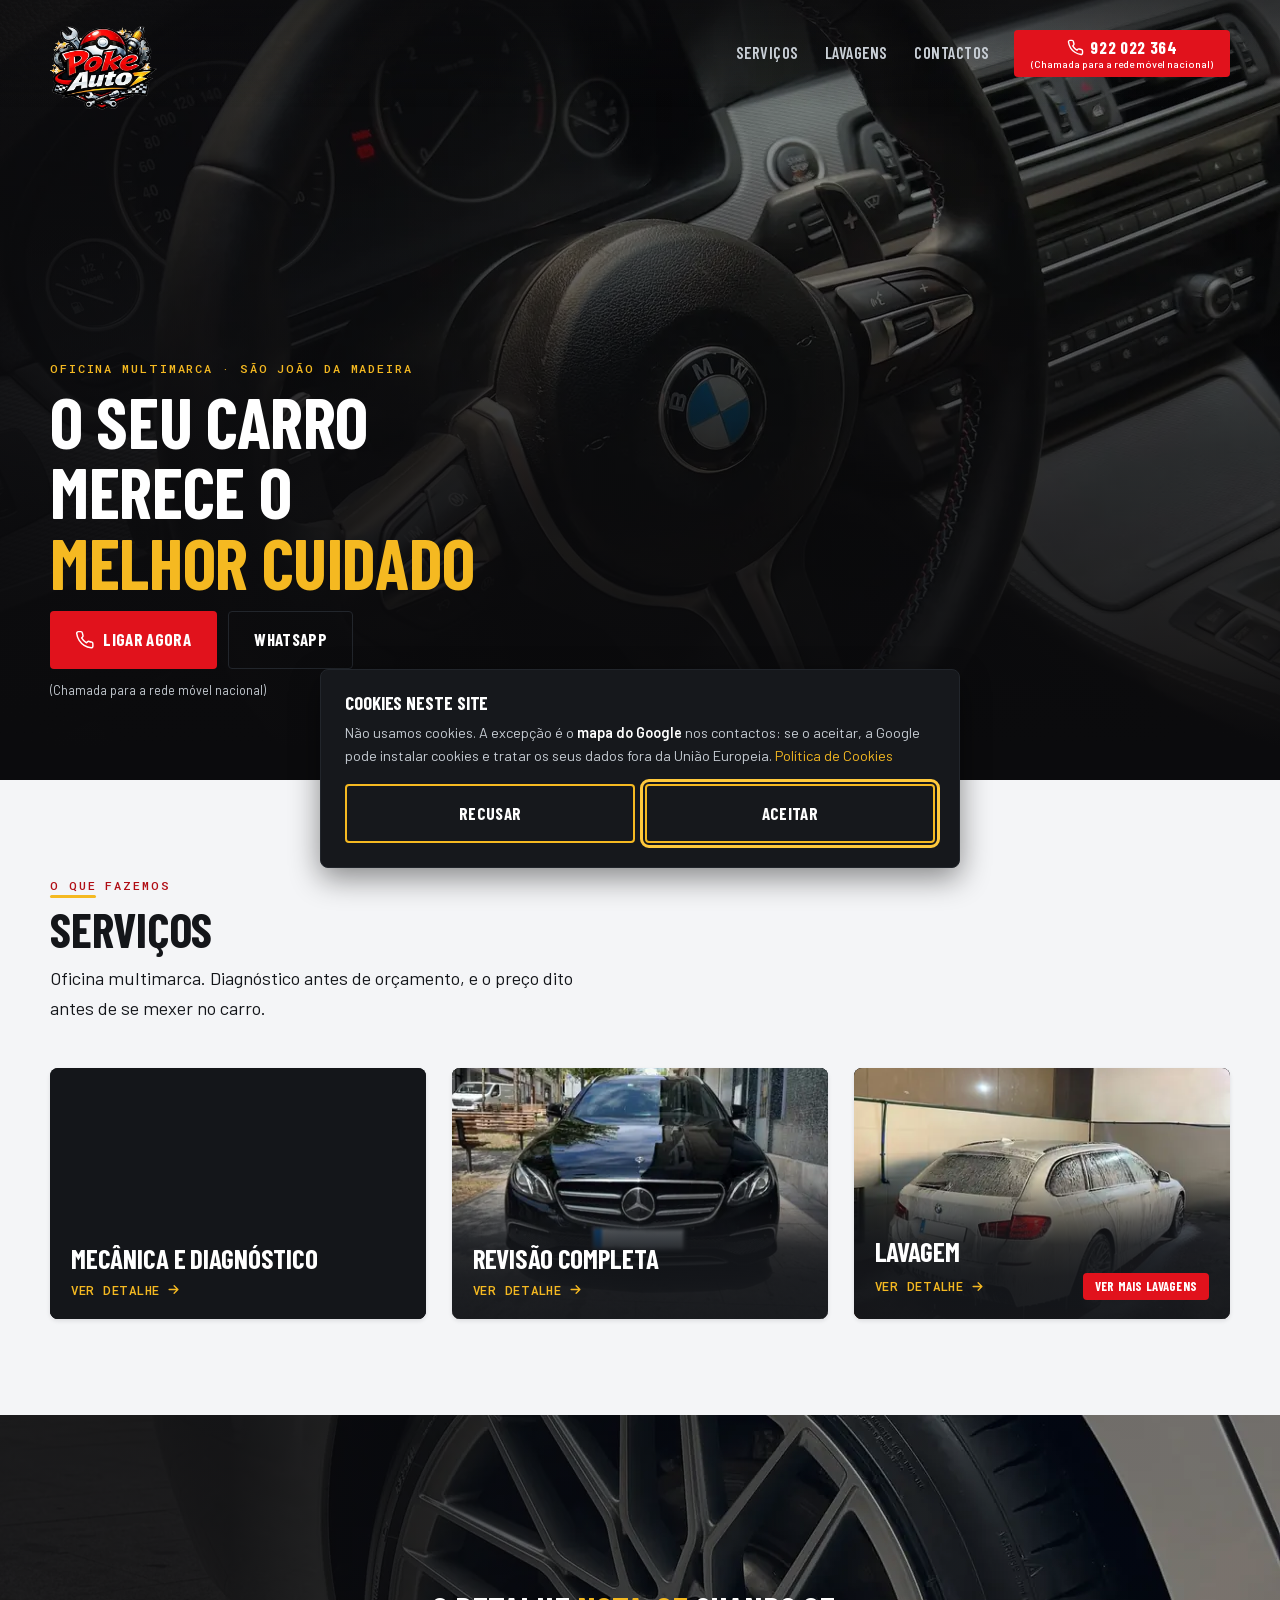
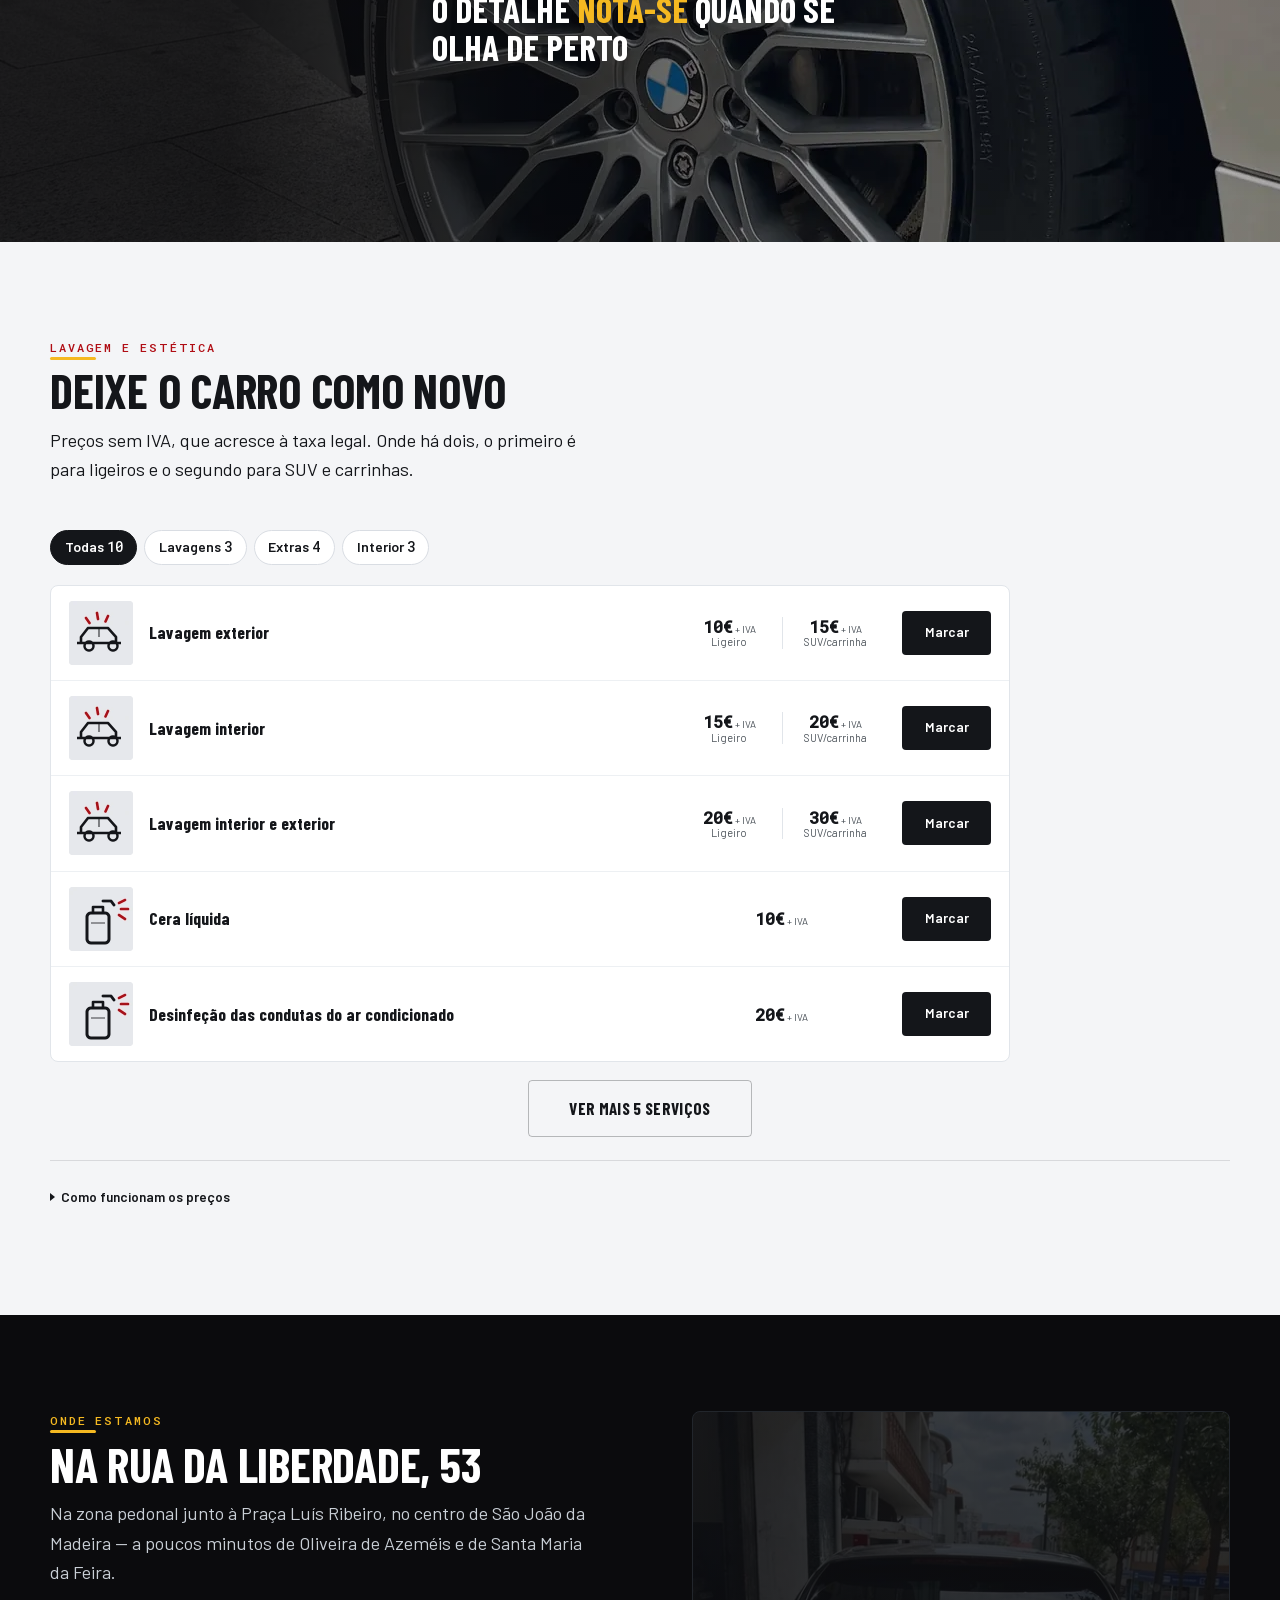
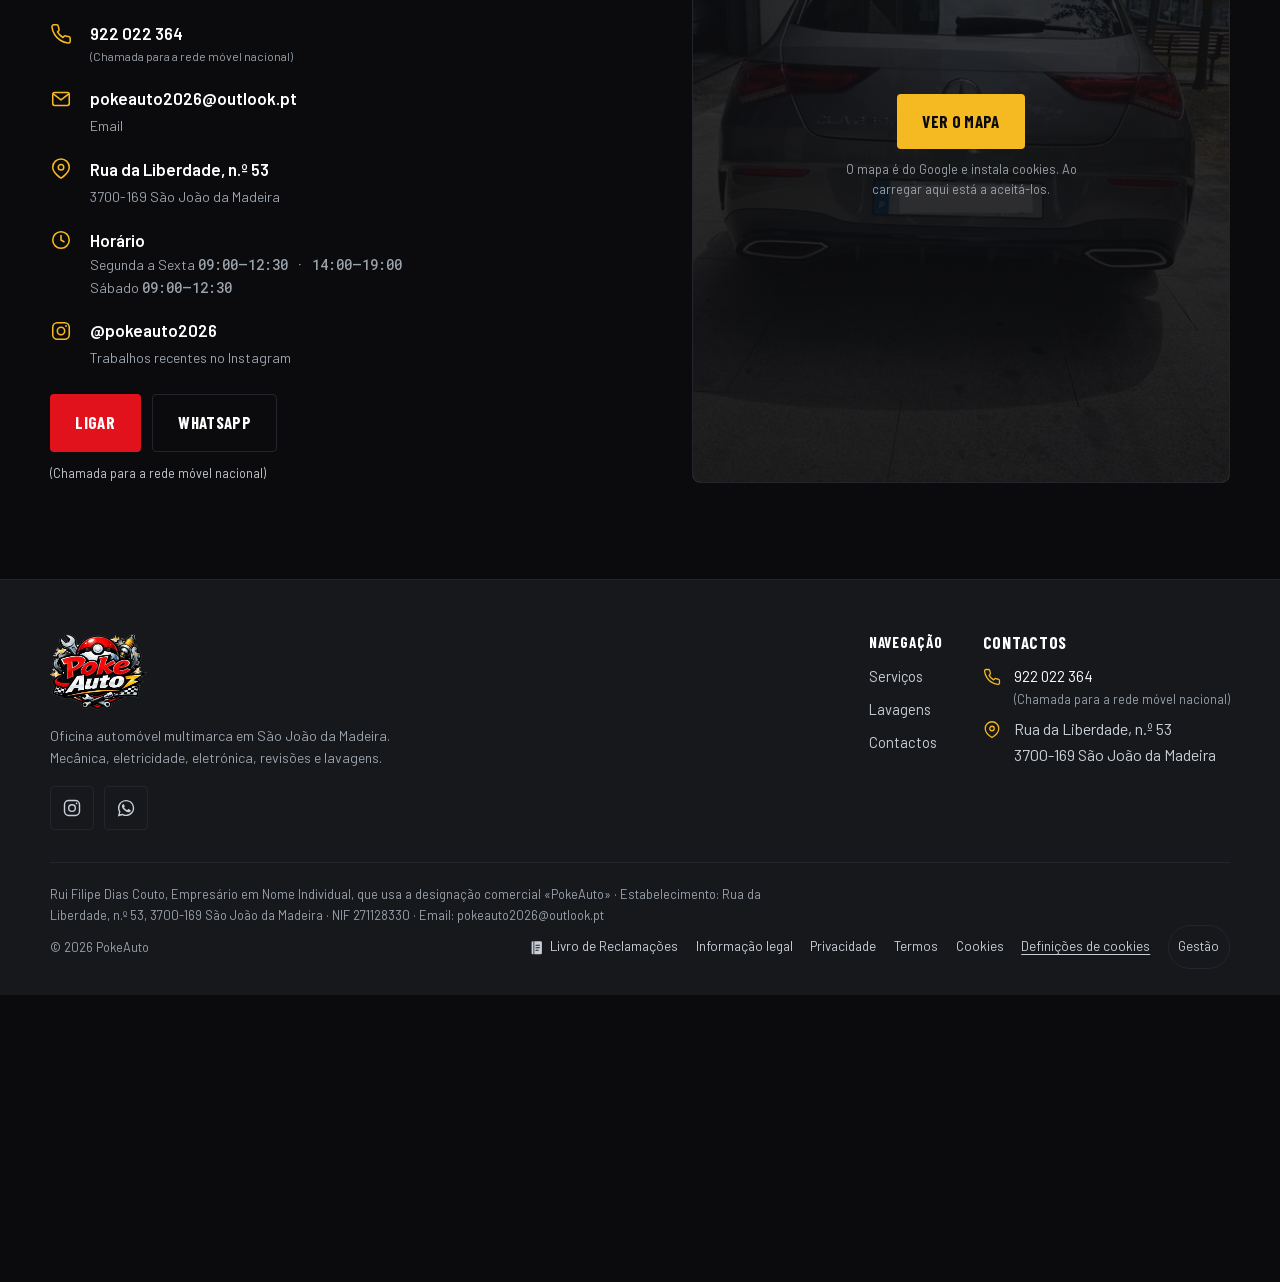
==== commit cfc1b18b: "Pré-render: atualiza o HTML estático a partir de data/*.json Gerado automaticamente depois de uma ed" ====
--- a/index.html
+++ b/index.html
@@ -115,6 +115,7 @@
         ]
       },
       "vatID": "PT271128330",
+      "email": "pokeauto2026@outlook.pt",
       "openingHoursSpecification": [
         {
           "@type": "OpeningHoursSpecification",
@@ -407,7 +408,7 @@
             <div class="contacto-item contacto-item--email">
               <svg viewBox="0 0 24 24" fill="none" stroke="currentColor" stroke-width="1.7" stroke-linecap="round" stroke-linejoin="round" aria-hidden="true"><rect x="3" y="5" width="18" height="14" rx="2"/><path d="m3.5 6.5 8.5 6.5 8.5-6.5"/></svg>
               <div>
-                <strong><a href="mailto:" data-mail><span data-site="contactos.email" hidden></span></a></strong>
+                <strong><a href="mailto:pokeauto2026@outlook.pt" data-mail><span data-site="contactos.email">pokeauto2026@outlook.pt</span></a></strong>
                 <span class="meta">Email</span>
               </div>
             </div>
@@ -534,7 +535,7 @@
              legal». Isso cumpre o «acesso permanente, fácil e directo», mas a
              página que toda a gente vê era a única sem ela. É o mesmo bloco
              gerado, escrito pelo prerender.py em todos os nós marcados. -->
-        <p id="bloco-legal">Rui Couto, Empresário em Nome Individual, que usa a designação comercial «PokeAuto» · Estabelecimento: Rua da Liberdade, n.º 53, 3700-169 São João da Madeira · NIF 271128330</p>
+        <p id="bloco-legal">Rui Filipe Dias Couto, Empresário em Nome Individual, que usa a designação comercial «PokeAuto» · Estabelecimento: Rua da Liberdade, n.º 53, 3700-169 São João da Madeira · NIF 271128330 · Email: pokeauto2026@outlook.pt</p>
         <div class="rodape__barra">
           <p class="rodape__copy">&copy; <span data-ano>2026</span> PokeAuto</p>
           <div class="rodape__links">
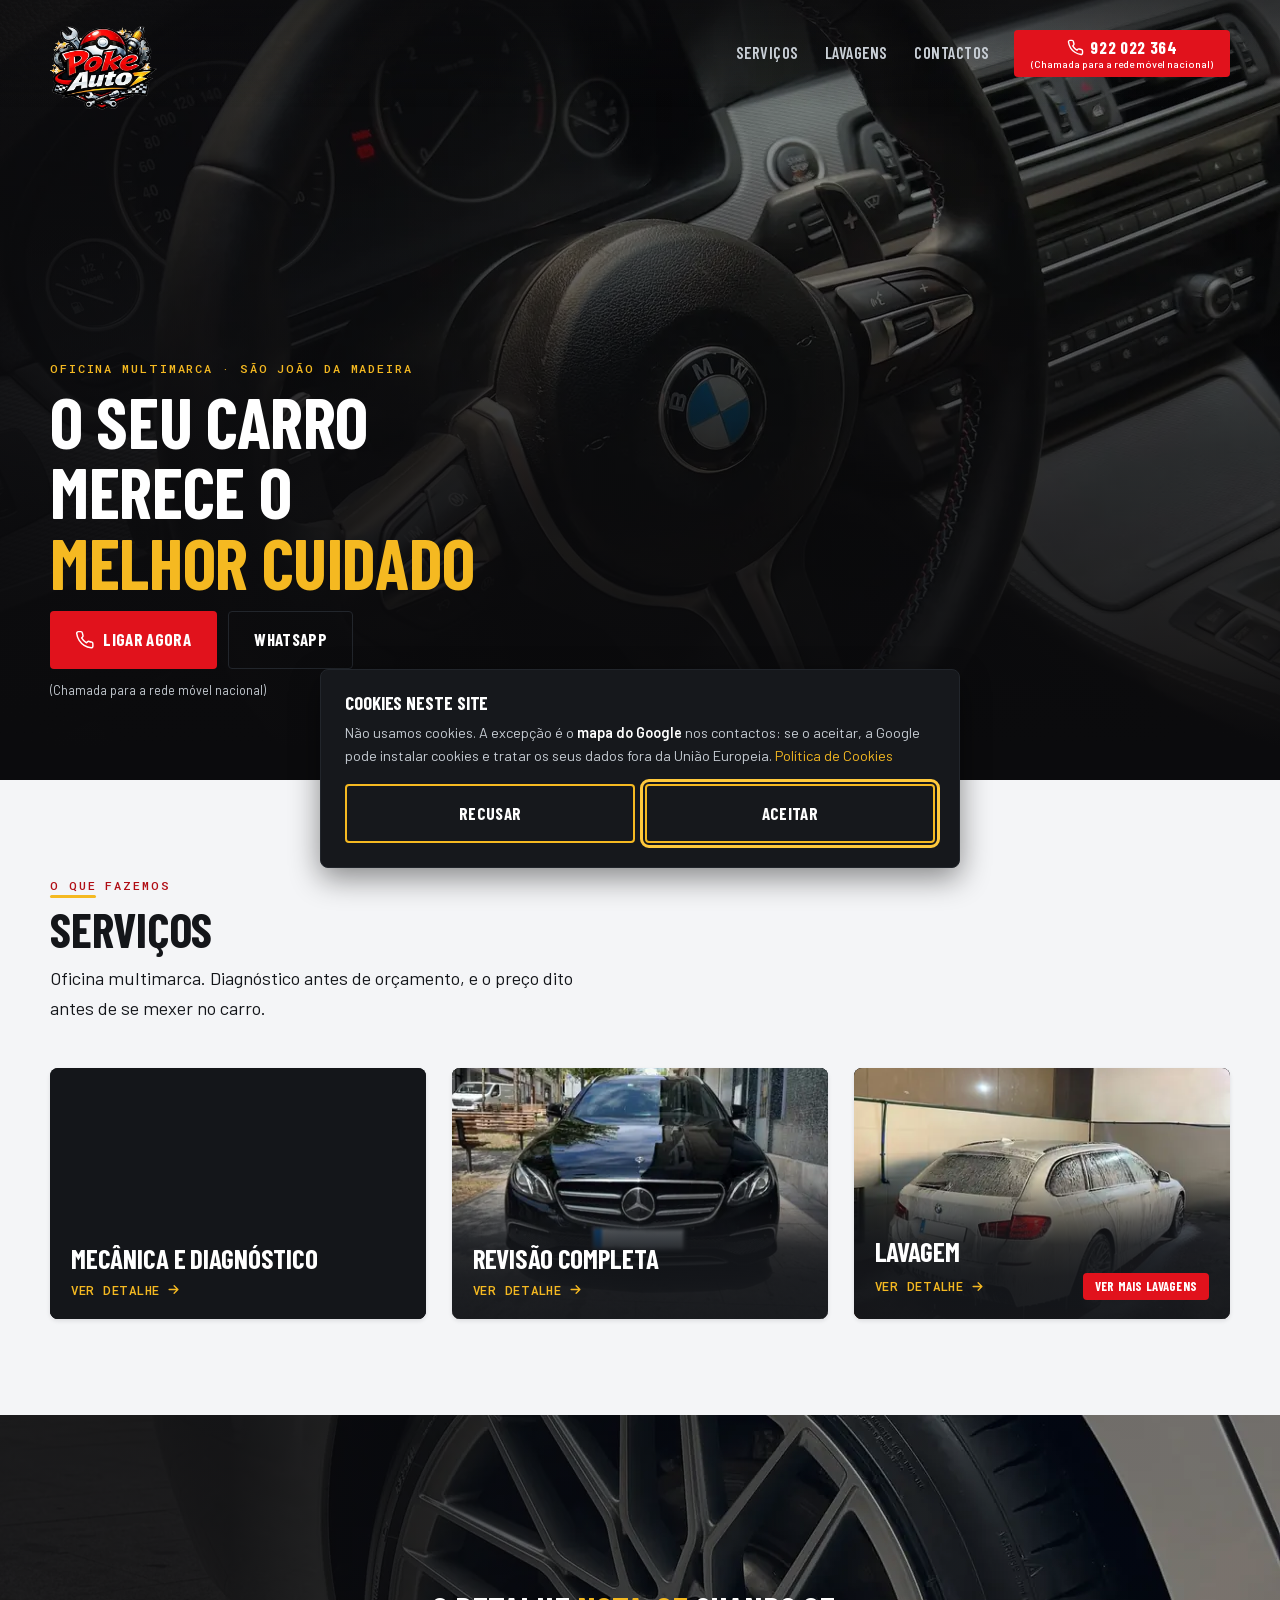
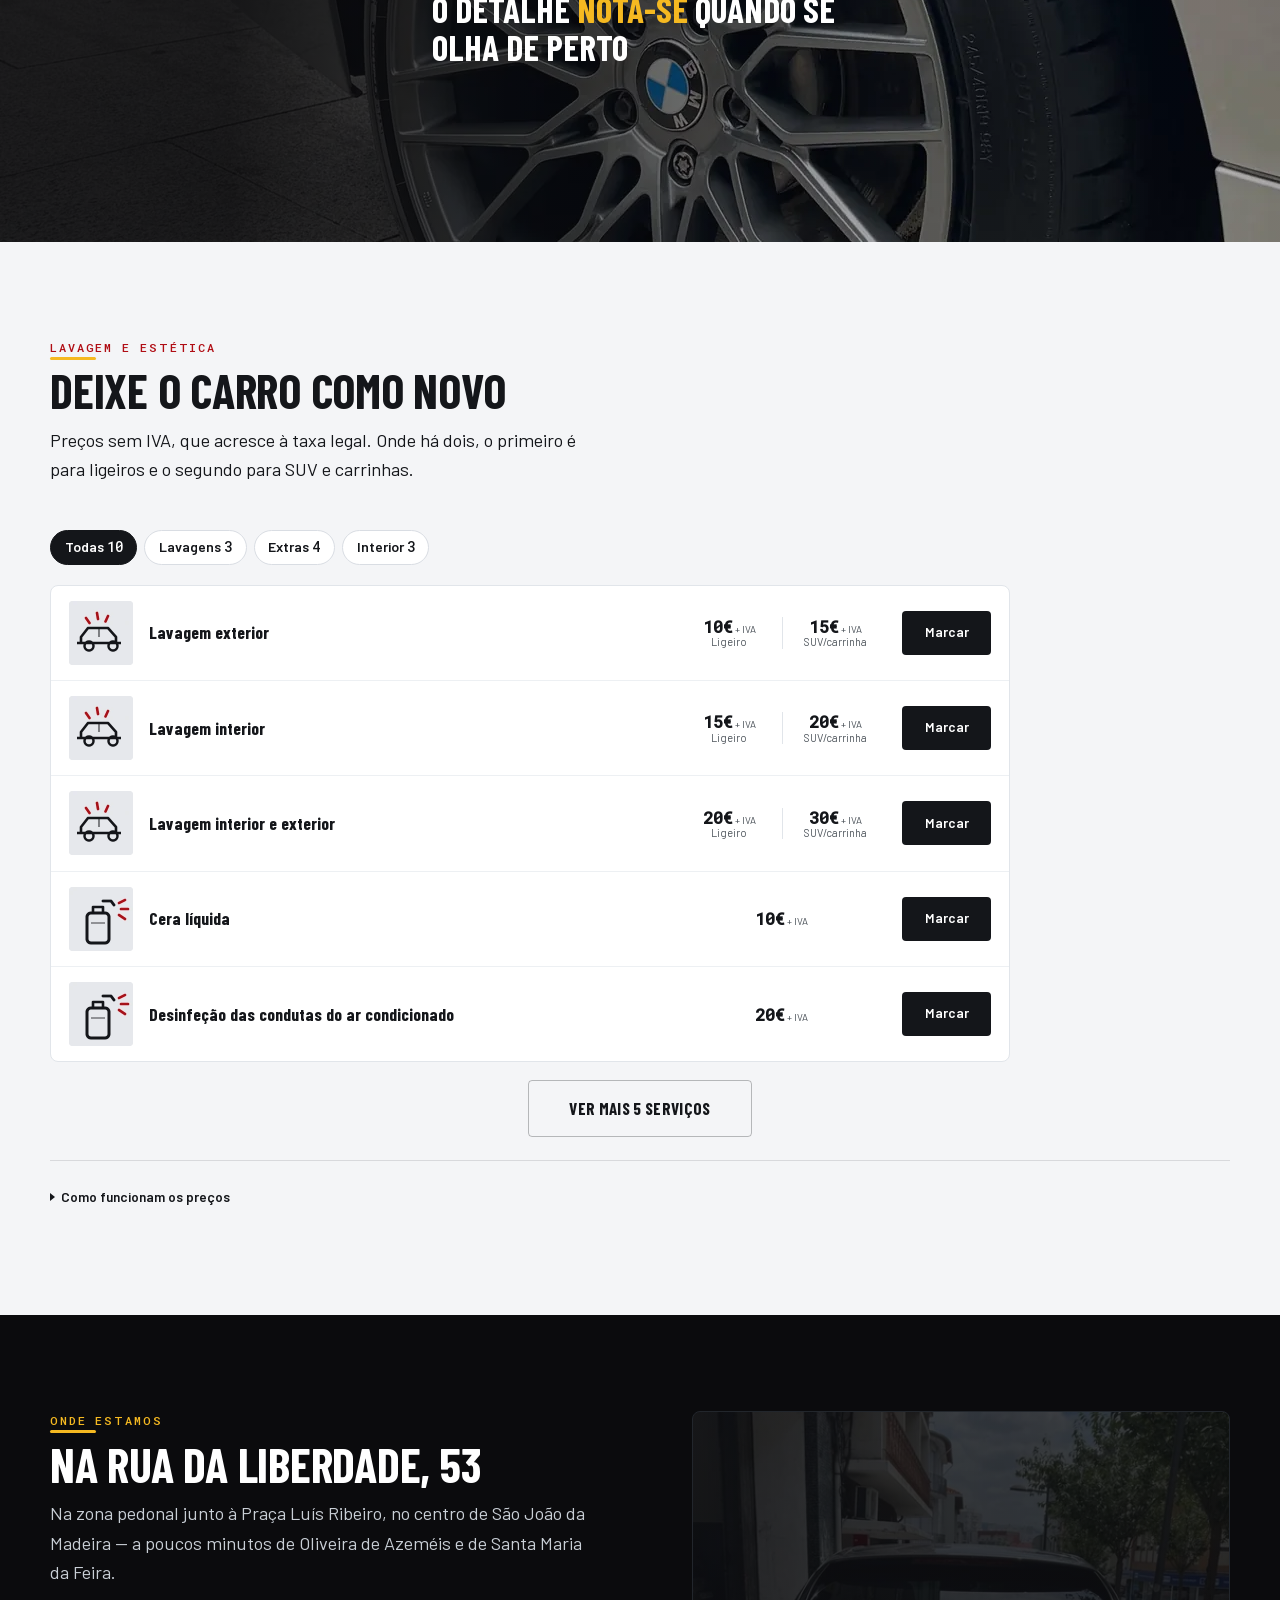
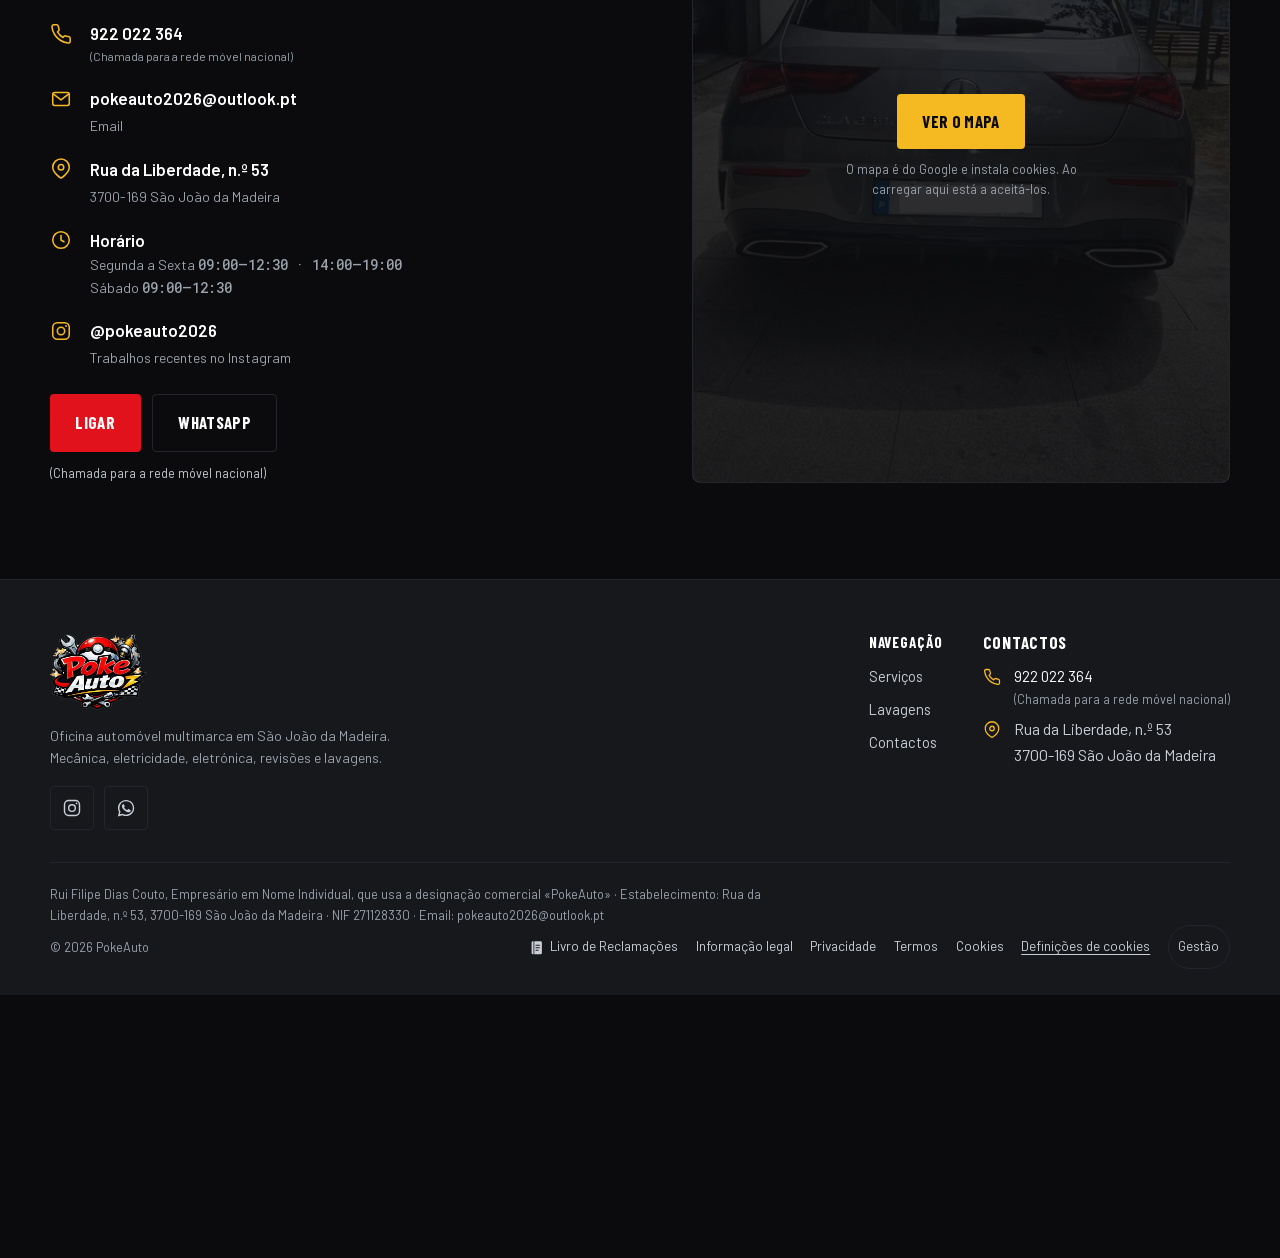
==== commit 772a9846: "legal-comum v1.1.3 (a livre resolução sem «sem dar justificação») Só a cópia da biblioteca: o .githu" ====
--- a/index.html
+++ b/index.html
@@ -29,7 +29,7 @@
   <link rel="preload" as="font" type="font/woff2" href="assets/fonts/barlow-400.woff2" crossorigin />
   <link rel="stylesheet" href="assets/css/fonts.css?v=83131796" />
   <link rel="stylesheet" href="assets/css/base.css?v=79c00ab8" />
-  <link rel="stylesheet" href="assets/css/styles.css?v=07b3e13e" />
+  <link rel="stylesheet" href="assets/css/styles.css?v=762e13ed" />
   <!-- Sem JavaScript o detalhe de cada serviço abre no lugar, com <details>.
        Com JavaScript passa para a folha; por isso está escondido por omissão. -->
   <noscript><style>.ficha__det{display:block}.ficha__mais{display:none}.ficha{cursor:auto}.carrossel__pista{grid-auto-flow:row;grid-auto-columns:auto;overflow:visible;scroll-snap-type:none}.carrossel__seta,.carrossel__pontos{display:none}.lavagens__ul>.lavagem{display:grid}</style></noscript>
@@ -198,7 +198,7 @@
         <div class="nav__cta">
           <a class="btn btn--vermelho btn--com-nota nav__ligar" href="tel:+351922022364" data-tel>
             <span class="nav__ligar-num"><svg viewBox="0 0 24 24" fill="none" stroke="currentColor" stroke-width="2" stroke-linecap="round" stroke-linejoin="round" aria-hidden="true"><path d="M22 16.9v3a2 2 0 0 1-2.2 2 19.8 19.8 0 0 1-8.6-3.1 19.5 19.5 0 0 1-6-6A19.8 19.8 0 0 1 2.1 4.2 2 2 0 0 1 4.1 2h3a2 2 0 0 1 2 1.7c.1 1 .4 1.9.7 2.8a2 2 0 0 1-.5 2.1L8.1 9.8a16 16 0 0 0 6 6l1.2-1.2a2 2 0 0 1 2.1-.5c.9.3 1.8.6 2.8.7a2 2 0 0 1 1.8 2.1Z"/></svg><span class="visually-hidden">Ligar para o </span><span data-site="contactos.telefone">922 022 364</span></span>
-            <!-- legal-comum:nota-chamada v1.1.0 --><small class="nota-chamada">(Chamada para a rede móvel nacional)</small><!-- /legal-comum:nota-chamada -->
+            <!-- legal-comum:nota-chamada v1.1.3 --><small class="nota-chamada">(Chamada para a rede móvel nacional)</small><!-- /legal-comum:nota-chamada -->
           </a>
         </div>
       </nav>
@@ -227,7 +227,7 @@
     <div class="menu__acoes">
       <a class="btn btn--vermelho btn--com-nota" href="tel:+351922022364" data-tel>
         <span>Ligar agora</span>
-        <!-- legal-comum:nota-chamada v1.1.0 --><small class="nota-chamada">(Chamada para a rede móvel nacional)</small><!-- /legal-comum:nota-chamada -->
+        <!-- legal-comum:nota-chamada v1.1.3 --><small class="nota-chamada">(Chamada para a rede móvel nacional)</small><!-- /legal-comum:nota-chamada -->
       </a>
       <a class="btn btn--fantasma" href="https://wa.me/351922022364" target="_blank" rel="noopener">WhatsApp</a>
     </div>
@@ -258,7 +258,7 @@
               <span data-site="hero.cta_principal">Ligar agora</span>
             </a>
             <a class="btn btn--fantasma" href="https://wa.me/351922022364" target="_blank" rel="noopener"><span data-site="hero.cta_secundario">WhatsApp</span></a>
-            <!-- legal-comum:nota-chamada v1.1.0 --><small class="nota-chamada">(Chamada para a rede móvel nacional)</small><!-- /legal-comum:nota-chamada -->
+            <!-- legal-comum:nota-chamada v1.1.3 --><small class="nota-chamada">(Chamada para a rede móvel nacional)</small><!-- /legal-comum:nota-chamada -->
           </div>
           <p class="hero__nota" data-site="hero.nota" hidden></p>
         </div>
@@ -439,7 +439,7 @@
             <div class="hero__acoes" style="margin-top:.4rem">
               <a class="btn btn--vermelho" href="tel:+351922022364" data-tel>Ligar</a>
               <a class="btn btn--fantasma" href="https://wa.me/351922022364" target="_blank" rel="noopener">WhatsApp</a>
-              <!-- legal-comum:nota-chamada v1.1.0 --><small class="nota-chamada">(Chamada para a rede móvel nacional)</small><!-- /legal-comum:nota-chamada -->
+              <!-- legal-comum:nota-chamada v1.1.3 --><small class="nota-chamada">(Chamada para a rede móvel nacional)</small><!-- /legal-comum:nota-chamada -->
             </div>
           </div>
 
@@ -539,7 +539,7 @@
         <div class="rodape__barra">
           <p class="rodape__copy">&copy; <span data-ano>2026</span> PokeAuto</p>
           <div class="rodape__links">
-            <!-- legal-comum:livro v1.1.0 --><a class="lr-discreto" href="https://www.livroreclamacoes.pt/inicio" target="_blank" rel="noopener" lang="pt"><svg class="lr-icone" xmlns="http://www.w3.org/2000/svg" viewBox="0 0 24 24" width="24" height="24" aria-hidden="true" focusable="false" fill="currentColor"><path fill-rule="evenodd" d="M6 2h12a2 2 0 0 1 2 2v16a2 2 0 0 1-2 2H6a2 2 0 0 1-2-2V4a2 2 0 0 1 2-2Zm1 0v20h1.2V2H7Zm3.8 5.2h5.4a.8.8 0 0 1 0 1.6h-5.4a.8.8 0 0 1 0-1.6Zm0 4h5.4a.8.8 0 0 1 0 1.6h-5.4a.8.8 0 0 1 0-1.6Zm0 4h3.4a.8.8 0 0 1 0 1.6h-3.4a.8.8 0 0 1 0-1.6Z"/></svg><span>Livro de Reclamações</span><span class="lr-sr"> (abre numa nova janela)</span></a><!-- /legal-comum:livro -->
+            <!-- legal-comum:livro v1.1.3 --><a class="lr-discreto" href="https://www.livroreclamacoes.pt/inicio" target="_blank" rel="noopener" lang="pt"><svg class="lr-icone" xmlns="http://www.w3.org/2000/svg" viewBox="0 0 24 24" width="24" height="24" aria-hidden="true" focusable="false" fill="currentColor"><path fill-rule="evenodd" d="M6 2h12a2 2 0 0 1 2 2v16a2 2 0 0 1-2 2H6a2 2 0 0 1-2-2V4a2 2 0 0 1 2-2Zm1 0v20h1.2V2H7Zm3.8 5.2h5.4a.8.8 0 0 1 0 1.6h-5.4a.8.8 0 0 1 0-1.6Zm0 4h5.4a.8.8 0 0 1 0 1.6h-5.4a.8.8 0 0 1 0-1.6Zm0 4h3.4a.8.8 0 0 1 0 1.6h-3.4a.8.8 0 0 1 0-1.6Z"/></svg><span>Livro de Reclamações</span><span class="lr-sr"> (abre numa nova janela)</span></a><!-- /legal-comum:livro -->
             <a href="legal/termos.html#identificacao">Informação legal</a>
             <a href="legal/privacidade.html">Privacidade</a>
             <a href="legal/termos.html">Termos</a>
--- a/assets/css/styles.css
+++ b/assets/css/styles.css
@@ -1211,7 +1211,7 @@
    das outras ligações do rodapé — sem caixa nem fundo; o ícone é o destaque.
    (As regras .lr-botao que o livroCss() também escreve não se usam.) Não
    editar à mão: é reescrito a cada publicação. */
-/* legal-comum:livro-css v1.1.0 */
+/* legal-comum:livro-css v1.1.3 */
 .lr-botao{display:inline-flex;align-items:center;gap:.5em;min-height:44px;min-width:44px;padding:.5em 1em;border:1px solid transparent;border-radius:.5em;background:#F5B921;color:#0B0B0D;font-family:inherit;font-size:max(14px,.95rem);font-weight:600;line-height:1.2;text-decoration:none;white-space:nowrap;cursor:pointer}
 .lr-botao:hover,.lr-botao:focus-visible{text-decoration:underline;text-underline-offset:.15em}
 .lr-botao:focus-visible{outline:3px solid currentColor;outline-offset:3px}
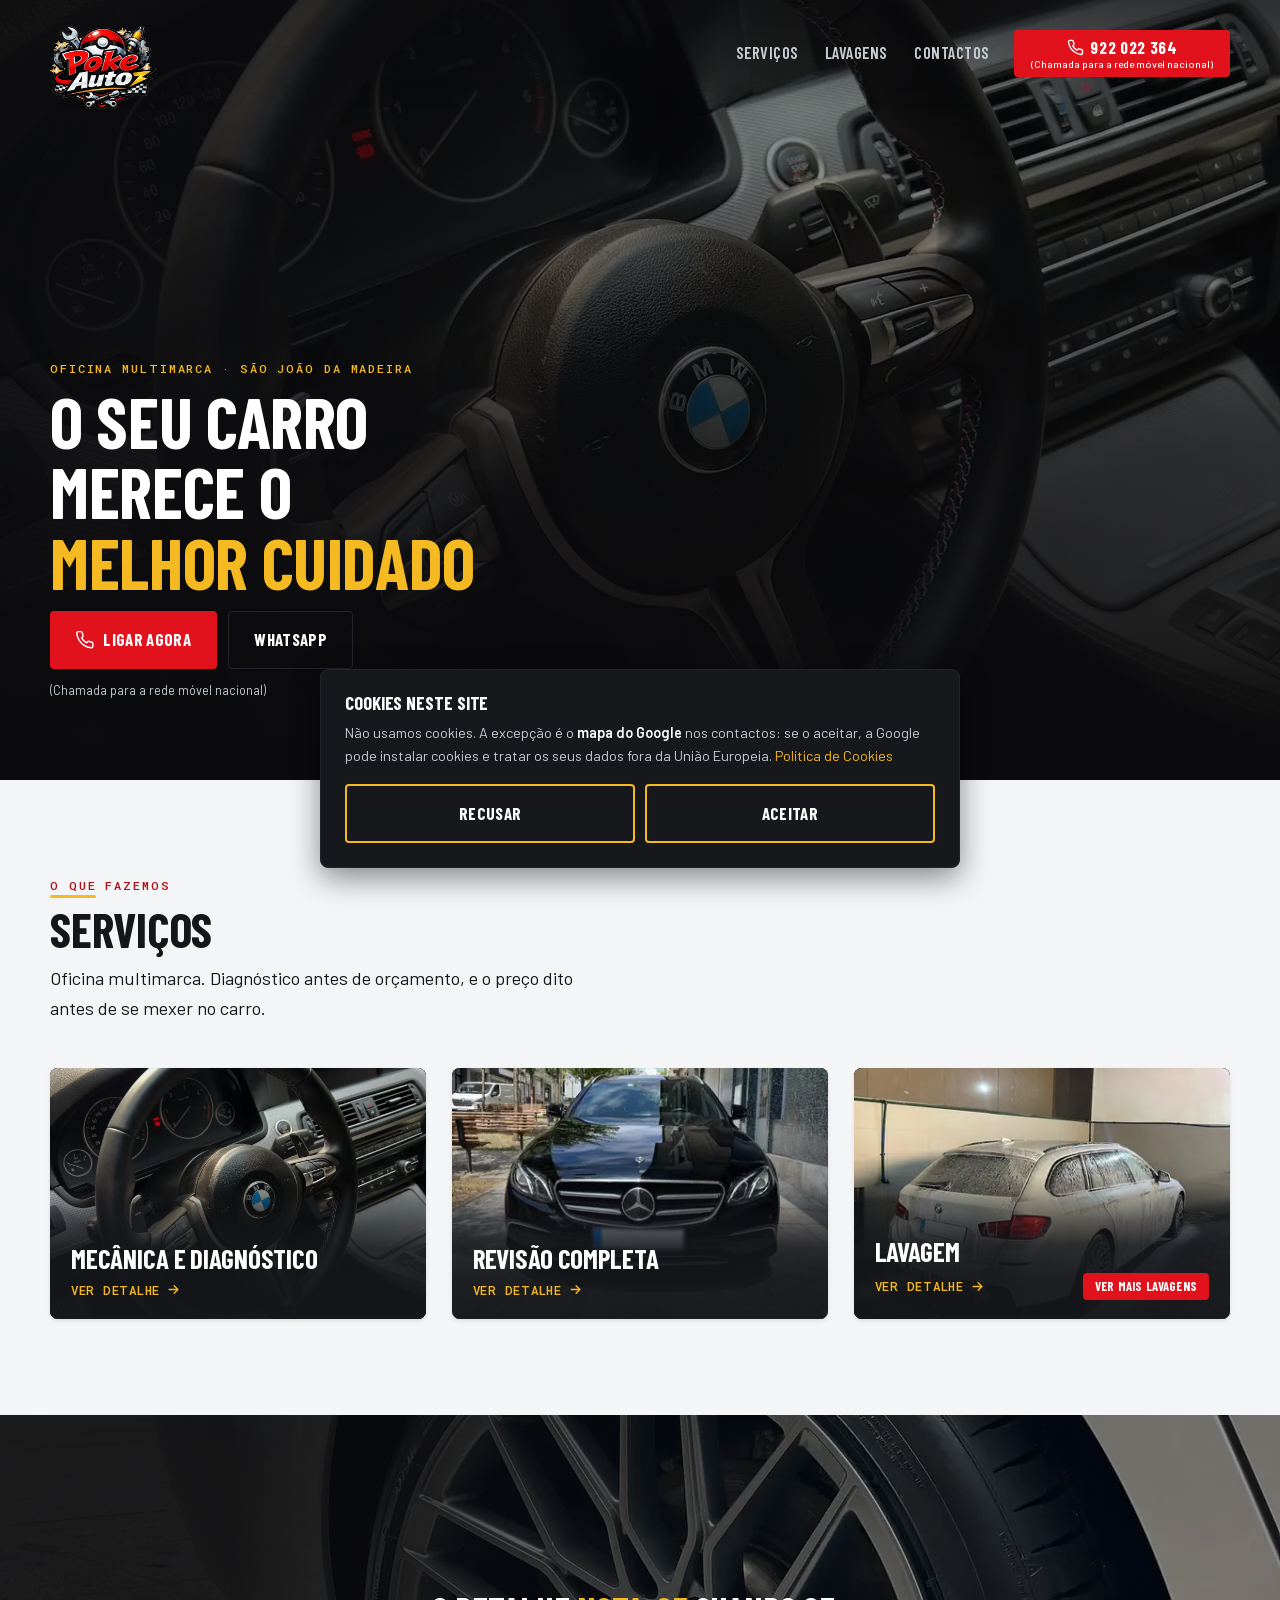
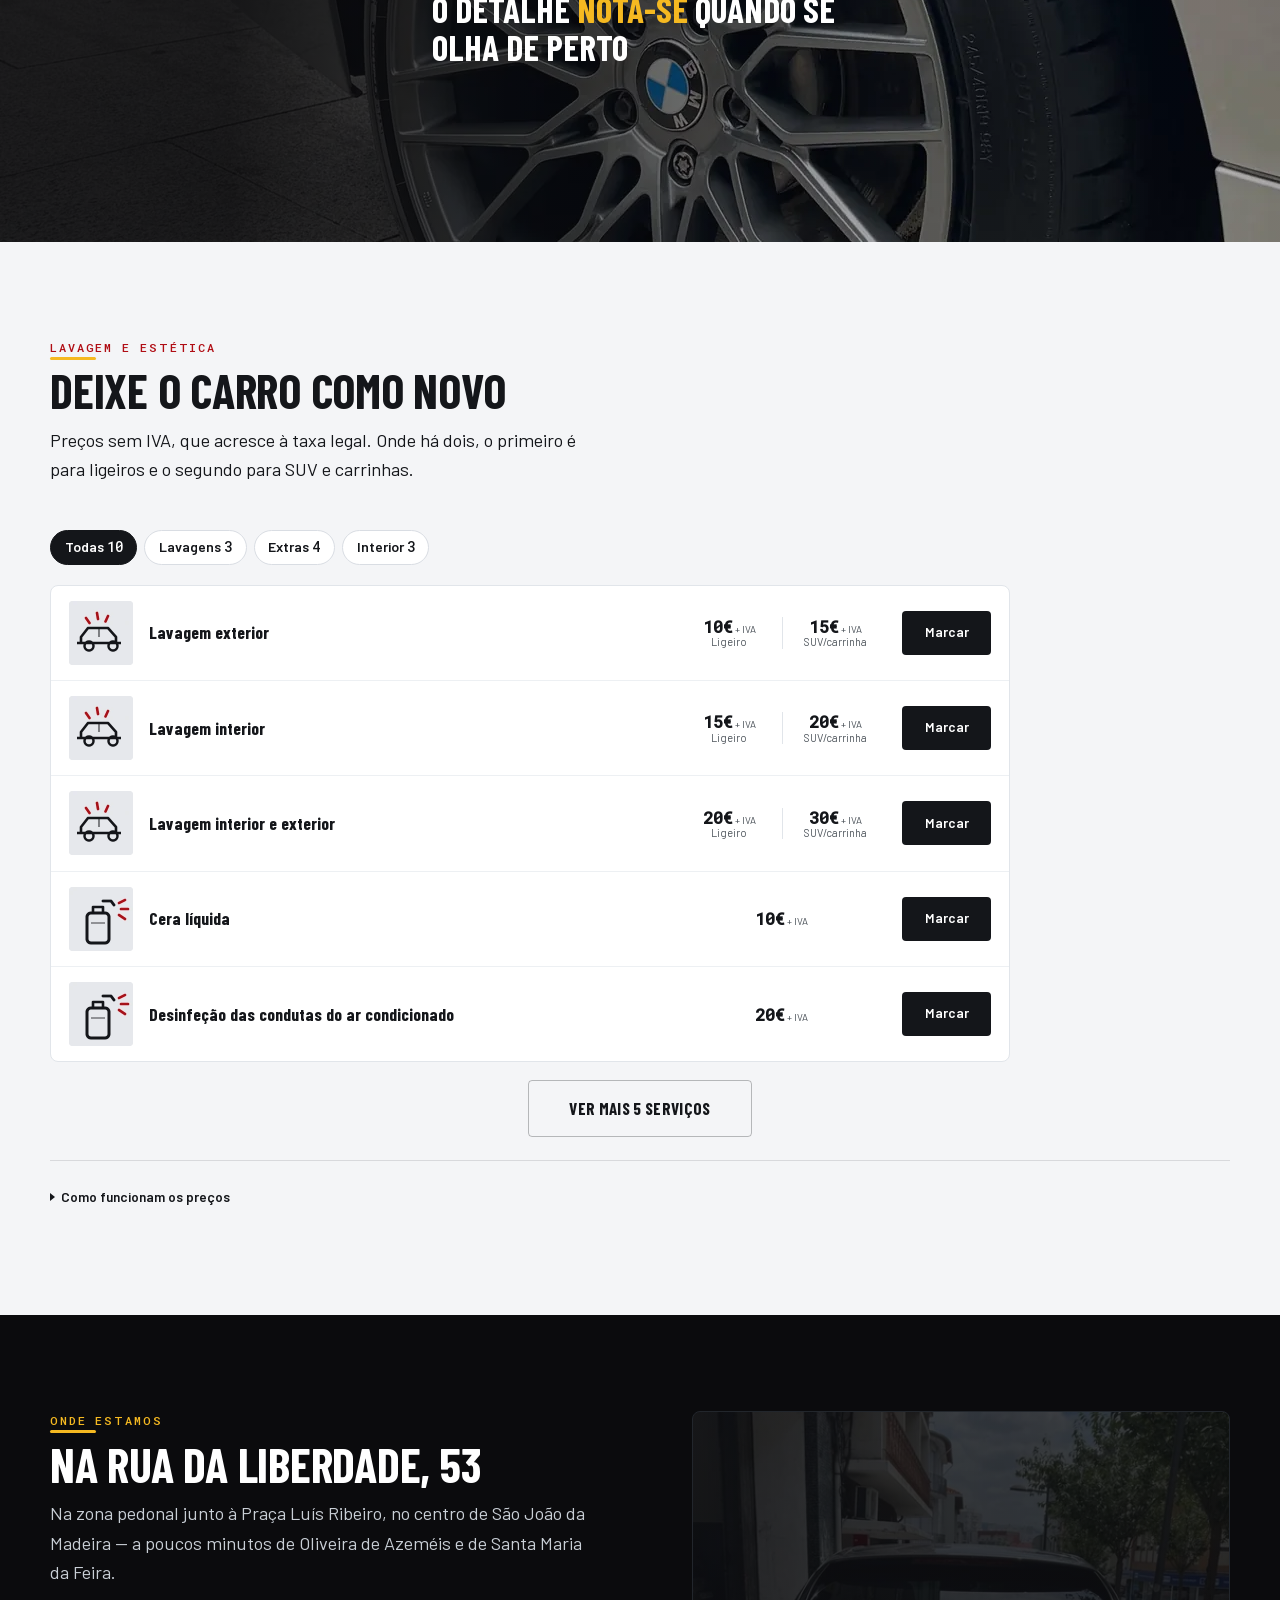
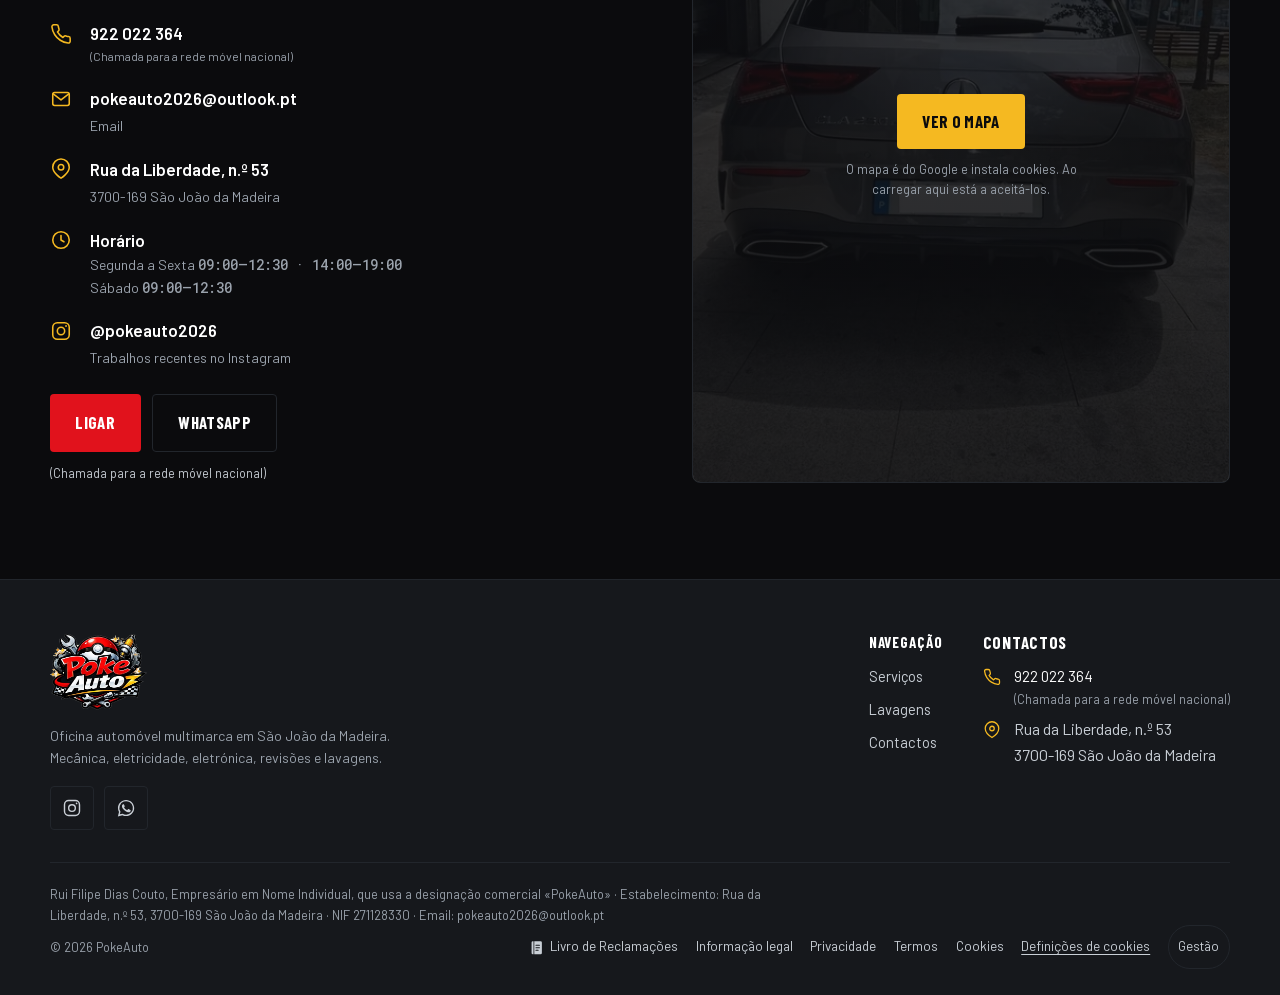
==== commit 7280feb1: "Pré-render: atualiza o HTML estático a partir de data/*.json Gerado automaticamente depois de uma ed" ====
--- a/index.html
+++ b/index.html
@@ -29,7 +29,7 @@
   <link rel="preload" as="font" type="font/woff2" href="assets/fonts/barlow-400.woff2" crossorigin />
   <link rel="stylesheet" href="assets/css/fonts.css?v=83131796" />
   <link rel="stylesheet" href="assets/css/base.css?v=79c00ab8" />
-  <link rel="stylesheet" href="assets/css/styles.css?v=762e13ed" />
+  <link rel="stylesheet" href="assets/css/styles.css?v=71229640" />
   <!-- Sem JavaScript o detalhe de cada serviço abre no lugar, com <details>.
        Com JavaScript passa para a folha; por isso está escondido por omissão. -->
   <noscript><style>.ficha__det{display:block}.ficha__mais{display:none}.ficha{cursor:auto}.carrossel__pista{grid-auto-flow:row;grid-auto-columns:auto;overflow:visible;scroll-snap-type:none}.carrossel__seta,.carrossel__pontos{display:none}.lavagens__ul>.lavagem{display:grid}</style></noscript>
@@ -586,6 +586,6 @@
     </div>
   </div>
 
-  <script src="assets/js/app.js?v=e8604125" defer></script>
+  <script src="assets/js/app.js?v=7e212481" defer></script>
 </body>
 </html>
--- a/assets/css/styles.css
+++ b/assets/css/styles.css
@@ -869,10 +869,13 @@
 body.menu-aberto .wa-flutua { display: none; }
 /* não tapar o banner de cookies enquanto ele estiver aberto */
 body:has(#cookies:not([hidden])) .wa-flutua { display: none; }
-/* e o banner não tapa o fim da página (o rodapé, com o Livro de Reclamações):
-   enquanto está aberto, a página ganha por baixo a altura dele (app.js,
-   medirPainel). */
-body:has(#cookies:not([hidden])) { padding-bottom: var(--cookies-alto, 0px); }
+/* e nem o banner nem o botão tapam o fim da página (o rodapé, com o Livro de
+   Reclamações): saem de cena quando a última linha do rodapé chega até eles, e
+   voltam ao subir (app.js, fimDoRodape). A página acaba no rodapé, sem espaço
+   vazio por baixo. */
+#cookies { transition: opacity .25s; }
+#cookies.no-fim, body .wa-flutua.no-fim { opacity: 0; visibility: hidden; pointer-events: none;
+  transition: opacity .25s, visibility 0s .25s; }
 
 /* ======================================================== RODAPÉ NOVO */
 .rodape__topo { display: grid; grid-template-columns: 1.35fr auto auto; gap: 2.5rem;
@@ -890,9 +893,6 @@
 /* última linha: © à esquerda, links à direita */
 .rodape__barra { display: flex; flex-wrap: wrap; align-items: center;
   justify-content: space-between; gap: .6rem 1.4rem; }
-/* No telemóvel o botão flutuante do WhatsApp ocupa o canto: os links legais
-   precisam de espaço por baixo para não ficarem tapados. */
-@media (max-width: 860px) { .rodape__barra { padding-bottom: 4.6rem; } }
 .rodape__barra .rodape__copy { margin: 0; order: 0; }
 .rodape__barra .rodape__links { margin: 0; justify-content: flex-end; }
 
